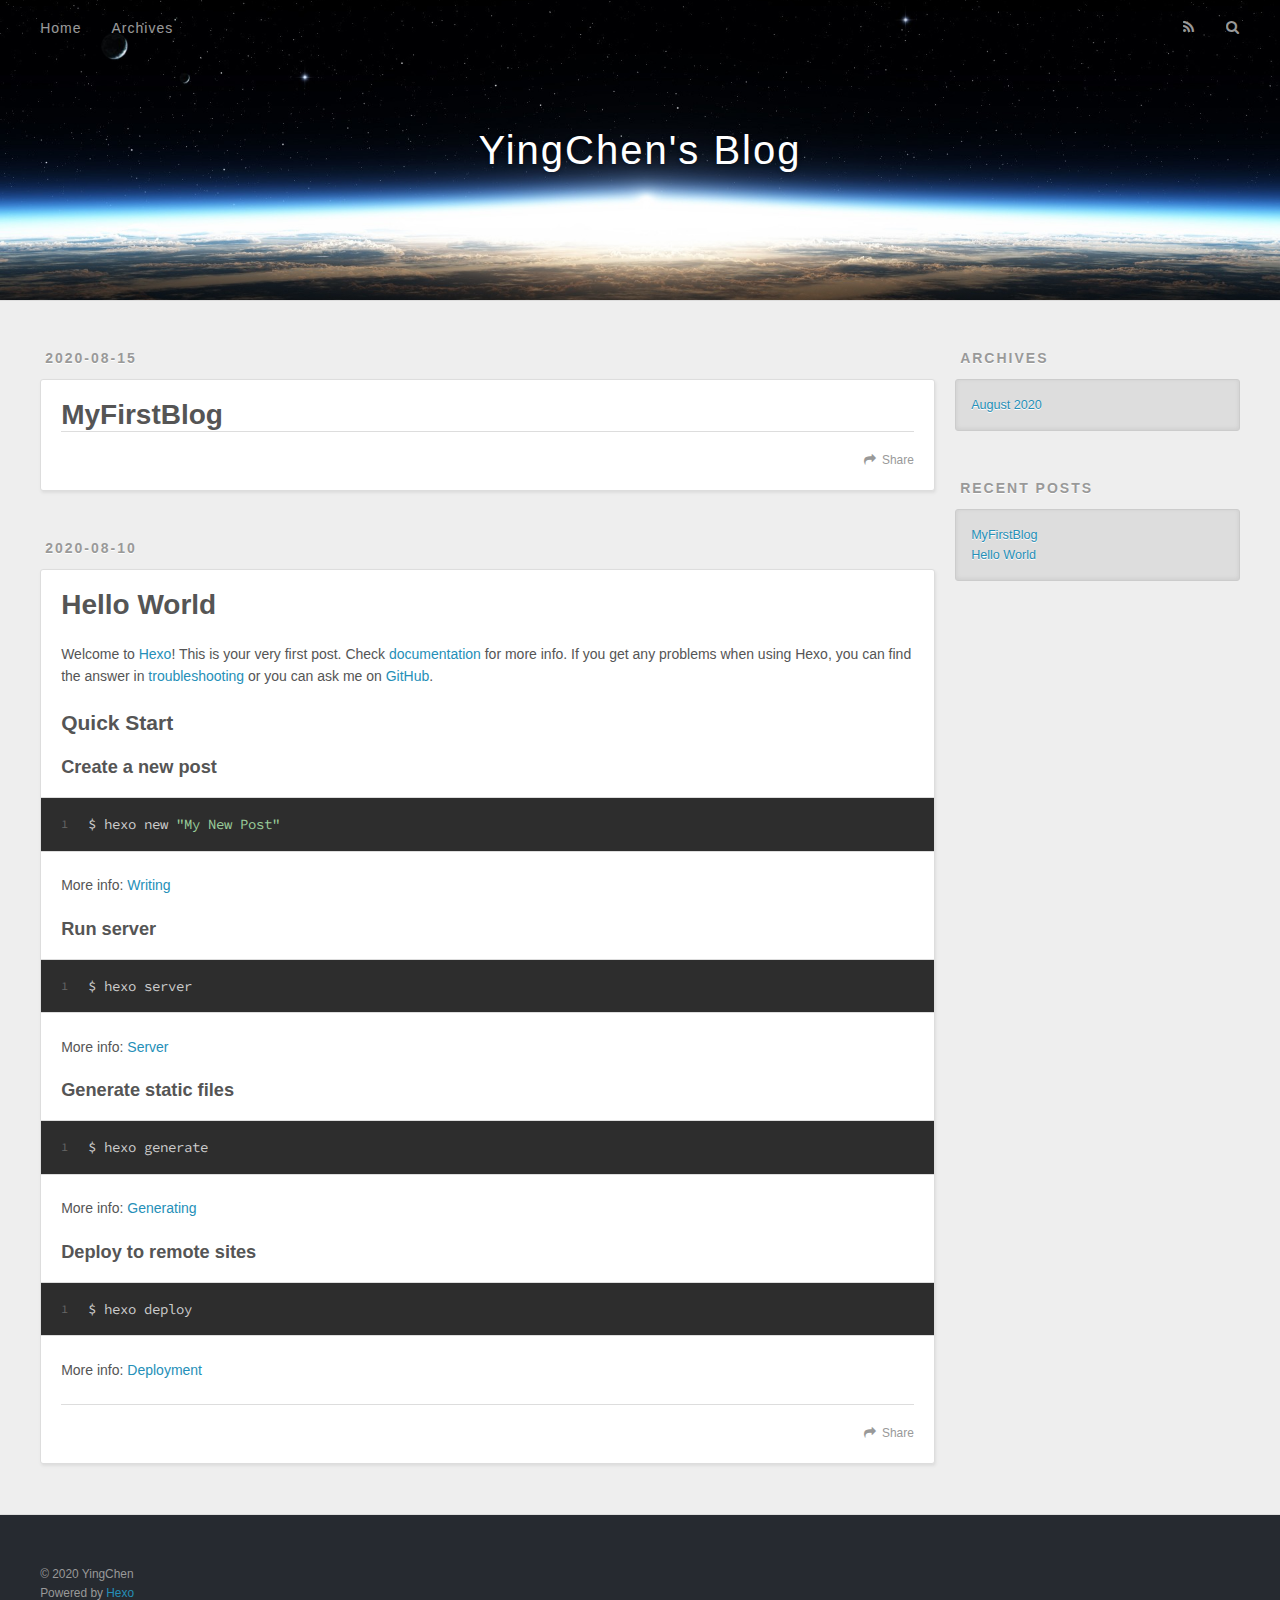
==== index.html @ f66f5348 "Site updated: 2020-08-15 14:13:22" ====
<!DOCTYPE html>
<html>
<head>
  <meta charset="utf-8">
  

  
  <title>YingChen&#39;s Blog</title>
  <meta name="viewport" content="width=device-width, initial-scale=1, maximum-scale=1">
  <meta name="description" content="record some technical point and self thinging">
<meta property="og:type" content="website">
<meta property="og:title" content="YingChen&#39;s Blog">
<meta property="og:url" content="http://yoursite.com/index.html">
<meta property="og:site_name" content="YingChen&#39;s Blog">
<meta property="og:description" content="record some technical point and self thinging">
<meta property="og:locale" content="en_US">
<meta property="article:author" content="YingChen">
<meta name="twitter:card" content="summary">
  
    <link rel="alternate" href="/atom.xml" title="YingChen&#39;s Blog" type="application/atom+xml">
  
  
    <link rel="icon" href="/favicon.png">
  
  
    <link href="//fonts.googleapis.com/css?family=Source+Code+Pro" rel="stylesheet" type="text/css">
  
  
<link rel="stylesheet" href="/css/style.css">

<meta name="generator" content="Hexo 5.0.1"></head>

<body>
  <div id="container">
    <div id="wrap">
      <header id="header">
  <div id="banner"></div>
  <div id="header-outer" class="outer">
    <div id="header-title" class="inner">
      <h1 id="logo-wrap">
        <a href="/" id="logo">YingChen&#39;s Blog</a>
      </h1>
      
    </div>
    <div id="header-inner" class="inner">
      <nav id="main-nav">
        <a id="main-nav-toggle" class="nav-icon"></a>
        
          <a class="main-nav-link" href="/">Home</a>
        
          <a class="main-nav-link" href="/archives">Archives</a>
        
      </nav>
      <nav id="sub-nav">
        
          <a id="nav-rss-link" class="nav-icon" href="/atom.xml" title="RSS Feed"></a>
        
        <a id="nav-search-btn" class="nav-icon" title="Search"></a>
      </nav>
      <div id="search-form-wrap">
        <form action="//google.com/search" method="get" accept-charset="UTF-8" class="search-form"><input type="search" name="q" class="search-form-input" placeholder="Search"><button type="submit" class="search-form-submit">&#xF002;</button><input type="hidden" name="sitesearch" value="http://yoursite.com"></form>
      </div>
    </div>
  </div>
</header>
      <div class="outer">
        <section id="main">
  
    <article id="post-MyFirstBlog" class="article article-type-post" itemscope itemprop="blogPost">
  <div class="article-meta">
    <a href="/2020/08/15/MyFirstBlog/" class="article-date">
  <time datetime="2020-08-15T06:07:26.000Z" itemprop="datePublished">2020-08-15</time>
</a>
    
  </div>
  <div class="article-inner">
    
    
      <header class="article-header">
        
  
    <h1 itemprop="name">
      <a class="article-title" href="/2020/08/15/MyFirstBlog/">MyFirstBlog</a>
    </h1>
  

      </header>
    
    <div class="article-entry" itemprop="articleBody">
      
        
      
    </div>
    <footer class="article-footer">
      <a data-url="http://yoursite.com/2020/08/15/MyFirstBlog/" data-id="ckdv9ic480000lwjx9nj773sc" class="article-share-link">Share</a>
      
      
    </footer>
  </div>
  
</article>


  
    <article id="post-hello-world" class="article article-type-post" itemscope itemprop="blogPost">
  <div class="article-meta">
    <a href="/2020/08/10/hello-world/" class="article-date">
  <time datetime="2020-08-10T06:12:14.965Z" itemprop="datePublished">2020-08-10</time>
</a>
    
  </div>
  <div class="article-inner">
    
    
      <header class="article-header">
        
  
    <h1 itemprop="name">
      <a class="article-title" href="/2020/08/10/hello-world/">Hello World</a>
    </h1>
  

      </header>
    
    <div class="article-entry" itemprop="articleBody">
      
        <p>Welcome to <a target="_blank" rel="noopener" href="https://hexo.io/">Hexo</a>! This is your very first post. Check <a target="_blank" rel="noopener" href="https://hexo.io/docs/">documentation</a> for more info. If you get any problems when using Hexo, you can find the answer in <a target="_blank" rel="noopener" href="https://hexo.io/docs/troubleshooting.html">troubleshooting</a> or you can ask me on <a target="_blank" rel="noopener" href="https://github.com/hexojs/hexo/issues">GitHub</a>.</p>
<h2 id="Quick-Start"><a href="#Quick-Start" class="headerlink" title="Quick Start"></a>Quick Start</h2><h3 id="Create-a-new-post"><a href="#Create-a-new-post" class="headerlink" title="Create a new post"></a>Create a new post</h3><figure class="highlight bash"><table><tr><td class="gutter"><pre><span class="line">1</span><br></pre></td><td class="code"><pre><span class="line">$ hexo new <span class="string">&quot;My New Post&quot;</span></span><br></pre></td></tr></table></figure>

<p>More info: <a target="_blank" rel="noopener" href="https://hexo.io/docs/writing.html">Writing</a></p>
<h3 id="Run-server"><a href="#Run-server" class="headerlink" title="Run server"></a>Run server</h3><figure class="highlight bash"><table><tr><td class="gutter"><pre><span class="line">1</span><br></pre></td><td class="code"><pre><span class="line">$ hexo server</span><br></pre></td></tr></table></figure>

<p>More info: <a target="_blank" rel="noopener" href="https://hexo.io/docs/server.html">Server</a></p>
<h3 id="Generate-static-files"><a href="#Generate-static-files" class="headerlink" title="Generate static files"></a>Generate static files</h3><figure class="highlight bash"><table><tr><td class="gutter"><pre><span class="line">1</span><br></pre></td><td class="code"><pre><span class="line">$ hexo generate</span><br></pre></td></tr></table></figure>

<p>More info: <a target="_blank" rel="noopener" href="https://hexo.io/docs/generating.html">Generating</a></p>
<h3 id="Deploy-to-remote-sites"><a href="#Deploy-to-remote-sites" class="headerlink" title="Deploy to remote sites"></a>Deploy to remote sites</h3><figure class="highlight bash"><table><tr><td class="gutter"><pre><span class="line">1</span><br></pre></td><td class="code"><pre><span class="line">$ hexo deploy</span><br></pre></td></tr></table></figure>

<p>More info: <a target="_blank" rel="noopener" href="https://hexo.io/docs/one-command-deployment.html">Deployment</a></p>

      
    </div>
    <footer class="article-footer">
      <a data-url="http://yoursite.com/2020/08/10/hello-world/" data-id="ckdv9ic4e0001lwjxagh5cmn2" class="article-share-link">Share</a>
      
      
    </footer>
  </div>
  
</article>


  


</section>
        
          <aside id="sidebar">
  
    

  
    

  
    
  
    
  <div class="widget-wrap">
    <h3 class="widget-title">Archives</h3>
    <div class="widget">
      <ul class="archive-list"><li class="archive-list-item"><a class="archive-list-link" href="/archives/2020/08/">August 2020</a></li></ul>
    </div>
  </div>


  
    
  <div class="widget-wrap">
    <h3 class="widget-title">Recent Posts</h3>
    <div class="widget">
      <ul>
        
          <li>
            <a href="/2020/08/15/MyFirstBlog/">MyFirstBlog</a>
          </li>
        
          <li>
            <a href="/2020/08/10/hello-world/">Hello World</a>
          </li>
        
      </ul>
    </div>
  </div>

  
</aside>
        
      </div>
      <footer id="footer">
  
  <div class="outer">
    <div id="footer-info" class="inner">
      &copy; 2020 YingChen<br>
      Powered by <a href="http://hexo.io/" target="_blank">Hexo</a>
    </div>
  </div>
</footer>
    </div>
    <nav id="mobile-nav">
  
    <a href="/" class="mobile-nav-link">Home</a>
  
    <a href="/archives" class="mobile-nav-link">Archives</a>
  
</nav>
    

<script src="//ajax.googleapis.com/ajax/libs/jquery/2.0.3/jquery.min.js"></script>


  
<link rel="stylesheet" href="/fancybox/jquery.fancybox.css">

  
<script src="/fancybox/jquery.fancybox.pack.js"></script>




<script src="/js/script.js"></script>




  </div>
</body>
</html>
---- css/style.css ----
body {
  width: 100%;
}
body:before,
body:after {
  content: "";
  display: table;
}
body:after {
  clear: both;
}
html,
body,
div,
span,
applet,
object,
iframe,
h1,
h2,
h3,
h4,
h5,
h6,
p,
blockquote,
pre,
a,
abbr,
acronym,
address,
big,
cite,
code,
del,
dfn,
em,
img,
ins,
kbd,
q,
s,
samp,
small,
strike,
strong,
sub,
sup,
tt,
var,
dl,
dt,
dd,
ol,
ul,
li,
fieldset,
form,
label,
legend,
table,
caption,
tbody,
tfoot,
thead,
tr,
th,
td {
  margin: 0;
  padding: 0;
  border: 0;
  outline: 0;
  font-weight: inherit;
  font-style: inherit;
  font-family: inherit;
  font-size: 100%;
  vertical-align: baseline;
}
body {
  line-height: 1;
  color: #000;
  background: #fff;
}
ol,
ul {
  list-style: none;
}
table {
  border-collapse: separate;
  border-spacing: 0;
  vertical-align: middle;
}
caption,
th,
td {
  text-align: left;
  font-weight: normal;
  vertical-align: middle;
}
a img {
  border: none;
}
input,
button {
  margin: 0;
  padding: 0;
}
input::-moz-focus-inner,
button::-moz-focus-inner {
  border: 0;
  padding: 0;
}
@font-face {
  font-family: FontAwesome;
  font-style: normal;
  font-weight: normal;
  src: url("fonts/fontawesome-webfont.eot?v=#4.0.3");
  src: url("fonts/fontawesome-webfont.eot?#iefix&v=#4.0.3") format("embedded-opentype"), url("fonts/fontawesome-webfont.woff?v=#4.0.3") format("woff"), url("fonts/fontawesome-webfont.ttf?v=#4.0.3") format("truetype"), url("fonts/fontawesome-webfont.svg#fontawesomeregular?v=#4.0.3") format("svg");
}
html,
body,
#container {
  height: 100%;
}
body {
  background: #eee;
  font: 14px -apple-system, BlinkMacSystemFont, "Segoe UI", "Roboto", "Oxygen", "Ubuntu", "Cantarell", "Fira Sans", "Droid Sans", "Helvetica Neue", sans-serif;
  -webkit-text-size-adjust: 100%;
}
.outer {
  max-width: 1220px;
  margin: 0 auto;
  padding: 0 20px;
}
.outer:before,
.outer:after {
  content: "";
  display: table;
}
.outer:after {
  clear: both;
}
.inner {
  display: inline;
  float: left;
  width: 98.33333333333333%;
  margin: 0 0.833333333333333%;
}
.left,
.alignleft {
  float: left;
}
.right,
.alignright {
  float: right;
}
.clear {
  clear: both;
}
#container {
  position: relative;
}
.mobile-nav-on {
  overflow: hidden;
}
#wrap {
  height: 100%;
  width: 100%;
  position: absolute;
  top: 0;
  left: 0;
  -webkit-transition: 0.2s ease-out;
  -moz-transition: 0.2s ease-out;
  -ms-transition: 0.2s ease-out;
  transition: 0.2s ease-out;
  z-index: 1;
  background: #eee;
}
.mobile-nav-on #wrap {
  left: 280px;
}
@media screen and (min-width: 768px) {
  #main {
    display: inline;
    float: left;
    width: 73.33333333333333%;
    margin: 0 0.833333333333333%;
  }
}
.article-date,
.article-category-link,
.archive-year,
.widget-title {
  text-decoration: none;
  text-transform: uppercase;
  letter-spacing: 2px;
  color: #999;
  margin-bottom: 1em;
  margin-left: 5px;
  line-height: 1em;
  text-shadow: 0 1px #fff;
  font-weight: bold;
}
.article-inner,
.archive-article-inner {
  background: #fff;
  -webkit-box-shadow: 1px 2px 3px #ddd;
  box-shadow: 1px 2px 3px #ddd;
  border: 1px solid #ddd;
  border-radius: 3px;
}
.article-entry h1,
.widget h1 {
  font-size: 2em;
}
.article-entry h2,
.widget h2 {
  font-size: 1.5em;
}
.article-entry h3,
.widget h3 {
  font-size: 1.3em;
}
.article-entry h4,
.widget h4 {
  font-size: 1.2em;
}
.article-entry h5,
.widget h5 {
  font-size: 1em;
}
.article-entry h6,
.widget h6 {
  font-size: 1em;
  color: #999;
}
.article-entry hr,
.widget hr {
  border: 1px dashed #ddd;
}
.article-entry strong,
.widget strong {
  font-weight: bold;
}
.article-entry em,
.widget em,
.article-entry cite,
.widget cite {
  font-style: italic;
}
.article-entry sup,
.widget sup,
.article-entry sub,
.widget sub {
  font-size: 0.75em;
  line-height: 0;
  position: relative;
  vertical-align: baseline;
}
.article-entry sup,
.widget sup {
  top: -0.5em;
}
.article-entry sub,
.widget sub {
  bottom: -0.2em;
}
.article-entry small,
.widget small {
  font-size: 0.85em;
}
.article-entry acronym,
.widget acronym,
.article-entry abbr,
.widget abbr {
  border-bottom: 1px dotted;
}
.article-entry ul,
.widget ul,
.article-entry ol,
.widget ol,
.article-entry dl,
.widget dl {
  margin: 0 20px;
  line-height: 1.6em;
}
.article-entry ul ul,
.widget ul ul,
.article-entry ol ul,
.widget ol ul,
.article-entry ul ol,
.widget ul ol,
.article-entry ol ol,
.widget ol ol {
  margin-top: 0;
  margin-bottom: 0;
}
.article-entry ul,
.widget ul {
  list-style: disc;
}
.article-entry ol,
.widget ol {
  list-style: decimal;
}
.article-entry dt,
.widget dt {
  font-weight: bold;
}
#header {
  height: 300px;
  position: relative;
  border-bottom: 1px solid #ddd;
}
#header:before,
#header:after {
  content: "";
  position: absolute;
  left: 0;
  right: 0;
  height: 40px;
}
#header:before {
  top: 0;
  background: -webkit-linear-gradient(rgba(0,0,0,0.2), transparent);
  background: -moz-linear-gradient(rgba(0,0,0,0.2), transparent);
  background: -ms-linear-gradient(rgba(0,0,0,0.2), transparent);
  background: linear-gradient(rgba(0,0,0,0.2), transparent);
}
#header:after {
  bottom: 0;
  background: -webkit-linear-gradient(transparent, rgba(0,0,0,0.2));
  background: -moz-linear-gradient(transparent, rgba(0,0,0,0.2));
  background: -ms-linear-gradient(transparent, rgba(0,0,0,0.2));
  background: linear-gradient(transparent, rgba(0,0,0,0.2));
}
#header-outer {
  height: 100%;
  position: relative;
}
#header-inner {
  position: relative;
  overflow: hidden;
}
#banner {
  position: absolute;
  top: 0;
  left: 0;
  width: 100%;
  height: 100%;
  background: url("images/banner.jpg") center #000;
  -webkit-background-size: cover;
  -moz-background-size: cover;
  background-size: cover;
  z-index: -1;
}
#header-title {
  text-align: center;
  height: 40px;
  position: absolute;
  top: 50%;
  left: 0;
  margin-top: -20px;
}
#logo,
#subtitle {
  text-decoration: none;
  color: #fff;
  font-weight: 300;
  text-shadow: 0 1px 4px rgba(0,0,0,0.3);
}
#logo {
  font-size: 40px;
  line-height: 40px;
  letter-spacing: 2px;
}
#subtitle {
  font-size: 16px;
  line-height: 16px;
  letter-spacing: 1px;
}
#subtitle-wrap {
  margin-top: 16px;
}
#main-nav {
  float: left;
  margin-left: -15px;
}
.nav-icon,
.main-nav-link {
  float: left;
  color: #fff;
  opacity: 0.6;
  text-decoration: none;
  text-shadow: 0 1px rgba(0,0,0,0.2);
  -webkit-transition: opacity 0.2s;
  -moz-transition: opacity 0.2s;
  -ms-transition: opacity 0.2s;
  transition: opacity 0.2s;
  display: block;
  padding: 20px 15px;
}
.nav-icon:hover,
.main-nav-link:hover {
  opacity: 1;
}
.nav-icon {
  font-family: FontAwesome;
  text-align: center;
  font-size: 14px;
  width: 14px;
  height: 14px;
  padding: 20px 15px;
  position: relative;
  cursor: pointer;
}
.main-nav-link {
  font-weight: 300;
  letter-spacing: 1px;
}
@media screen and (max-width: 479px) {
  .main-nav-link {
    display: none;
  }
}
#main-nav-toggle {
  display: none;
}
#main-nav-toggle:before {
  content: "\f0c9";
}
@media screen and (max-width: 479px) {
  #main-nav-toggle {
    display: block;
  }
}
#sub-nav {
  float: right;
  margin-right: -15px;
}
#nav-rss-link:before {
  content: "\f09e";
}
#nav-search-btn:before {
  content: "\f002";
}
#search-form-wrap {
  position: absolute;
  top: 15px;
  width: 150px;
  height: 30px;
  right: -150px;
  opacity: 0;
  -webkit-transition: 0.2s ease-out;
  -moz-transition: 0.2s ease-out;
  -ms-transition: 0.2s ease-out;
  transition: 0.2s ease-out;
}
#search-form-wrap.on {
  opacity: 1;
  right: 0;
}
@media screen and (max-width: 479px) {
  #search-form-wrap {
    width: 100%;
    right: -100%;
  }
}
.search-form {
  position: absolute;
  top: 0;
  left: 0;
  right: 0;
  background: #fff;
  padding: 5px 15px;
  border-radius: 15px;
  -webkit-box-shadow: 0 0 10px rgba(0,0,0,0.3);
  box-shadow: 0 0 10px rgba(0,0,0,0.3);
}
.search-form-input {
  border: none;
  background: none;
  color: #555;
  width: 100%;
  font: 13px -apple-system, BlinkMacSystemFont, "Segoe UI", "Roboto", "Oxygen", "Ubuntu", "Cantarell", "Fira Sans", "Droid Sans", "Helvetica Neue", sans-serif;
  outline: none;
}
.search-form-input::-webkit-search-results-decoration,
.search-form-input::-webkit-search-cancel-button {
  -webkit-appearance: none;
}
.search-form-submit {
  position: absolute;
  top: 50%;
  right: 10px;
  margin-top: -7px;
  font: 13px FontAwesome;
  border: none;
  background: none;
  color: #bbb;
  cursor: pointer;
}
.search-form-submit:hover,
.search-form-submit:focus {
  color: #777;
}
.article {
  margin: 50px 0;
}
.article-inner {
  overflow: hidden;
}
.article-meta:before,
.article-meta:after {
  content: "";
  display: table;
}
.article-meta:after {
  clear: both;
}
.article-date {
  float: left;
}
.article-category {
  float: left;
  line-height: 1em;
  color: #ccc;
  text-shadow: 0 1px #fff;
  margin-left: 8px;
}
.article-category:before {
  content: "\2022";
}
.article-category-link {
  margin: 0 12px 1em;
}
.article-header {
  padding: 20px 20px 0;
}
.article-title {
  text-decoration: none;
  font-size: 2em;
  font-weight: bold;
  color: #555;
  line-height: 1.1em;
  -webkit-transition: color 0.2s;
  -moz-transition: color 0.2s;
  -ms-transition: color 0.2s;
  transition: color 0.2s;
}
a.article-title:hover {
  color: #258fb8;
}
.article-entry {
  color: #555;
  padding: 0 20px;
}
.article-entry:before,
.article-entry:after {
  content: "";
  display: table;
}
.article-entry:after {
  clear: both;
}
.article-entry p,
.article-entry table {
  line-height: 1.6em;
  margin: 1.6em 0;
}
.article-entry h1,
.article-entry h2,
.article-entry h3,
.article-entry h4,
.article-entry h5,
.article-entry h6 {
  font-weight: bold;
}
.article-entry h1,
.article-entry h2,
.article-entry h3,
.article-entry h4,
.article-entry h5,
.article-entry h6 {
  line-height: 1.1em;
  margin: 1.1em 0;
}
.article-entry a {
  color: #258fb8;
  text-decoration: none;
}
.article-entry a:hover {
  text-decoration: underline;
}
.article-entry ul,
.article-entry ol,
.article-entry dl {
  margin-top: 1.6em;
  margin-bottom: 1.6em;
}
.article-entry img,
.article-entry video {
  max-width: 100%;
  height: auto;
  display: block;
  margin: auto;
}
.article-entry iframe {
  border: none;
}
.article-entry table {
  width: 100%;
  border-collapse: collapse;
  border-spacing: 0;
}
.article-entry th {
  font-weight: bold;
  border-bottom: 3px solid #ddd;
  padding-bottom: 0.5em;
}
.article-entry td {
  border-bottom: 1px solid #ddd;
  padding: 10px 0;
}
.article-entry blockquote {
  font-family: Georgia, "Times New Roman", serif;
  font-size: 1.4em;
  margin: 1.6em 20px;
  text-align: center;
}
.article-entry blockquote footer {
  font-size: 14px;
  margin: 1.6em 0;
  font-family: -apple-system, BlinkMacSystemFont, "Segoe UI", "Roboto", "Oxygen", "Ubuntu", "Cantarell", "Fira Sans", "Droid Sans", "Helvetica Neue", sans-serif;
}
.article-entry blockquote footer cite:before {
  content: "—";
  padding: 0 0.5em;
}
.article-entry .pullquote {
  text-align: left;
  width: 45%;
  margin: 0;
}
.article-entry .pullquote.left {
  margin-left: 0.5em;
  margin-right: 1em;
}
.article-entry .pullquote.right {
  margin-right: 0.5em;
  margin-left: 1em;
}
.article-entry .caption {
  color: #999;
  display: block;
  font-size: 0.9em;
  margin-top: 0.5em;
  position: relative;
  text-align: center;
}
.article-entry .video-container {
  position: relative;
  padding-top: 56.25%;
  height: 0;
  overflow: hidden;
}
.article-entry .video-container iframe,
.article-entry .video-container object,
.article-entry .video-container embed {
  position: absolute;
  top: 0;
  left: 0;
  width: 100%;
  height: 100%;
  margin-top: 0;
}
.article-more-link a {
  display: inline-block;
  line-height: 1em;
  padding: 6px 15px;
  border-radius: 15px;
  background: #eee;
  color: #999;
  text-shadow: 0 1px #fff;
  text-decoration: none;
}
.article-more-link a:hover {
  background: #258fb8;
  color: #fff;
  text-decoration: none;
  text-shadow: 0 1px #1e7293;
}
.article-footer {
  font-size: 0.85em;
  line-height: 1.6em;
  border-top: 1px solid #ddd;
  padding-top: 1.6em;
  margin: 0 20px 20px;
}
.article-footer:before,
.article-footer:after {
  content: "";
  display: table;
}
.article-footer:after {
  clear: both;
}
.article-footer a {
  color: #999;
  text-decoration: none;
}
.article-footer a:hover {
  color: #555;
}
.article-tag-list-item {
  float: left;
  margin-right: 10px;
}
.article-tag-list-link:before {
  content: "#";
}
.article-comment-link {
  float: right;
}
.article-comment-link:before {
  content: "\f075";
  font-family: FontAwesome;
  padding-right: 8px;
}
.article-share-link {
  cursor: pointer;
  float: right;
  margin-left: 20px;
}
.article-share-link:before {
  content: "\f064";
  font-family: FontAwesome;
  padding-right: 6px;
}
#article-nav {
  position: relative;
}
#article-nav:before,
#article-nav:after {
  content: "";
  display: table;
}
#article-nav:after {
  clear: both;
}
@media screen and (min-width: 768px) {
  #article-nav {
    margin: 50px 0;
  }
  #article-nav:before {
    width: 8px;
    height: 8px;
    position: absolute;
    top: 50%;
    left: 50%;
    margin-top: -4px;
    margin-left: -4px;
    content: "";
    border-radius: 50%;
    background: #ddd;
    -webkit-box-shadow: 0 1px 2px #fff;
    box-shadow: 0 1px 2px #fff;
  }
}
.article-nav-link-wrap {
  text-decoration: none;
  text-shadow: 0 1px #fff;
  color: #999;
  -webkit-box-sizing: border-box;
  -moz-box-sizing: border-box;
  box-sizing: border-box;
  margin-top: 50px;
  text-align: center;
  display: block;
}
.article-nav-link-wrap:hover {
  color: #555;
}
@media screen and (min-width: 768px) {
  .article-nav-link-wrap {
    width: 50%;
    margin-top: 0;
  }
}
@media screen and (min-width: 768px) {
  #article-nav-newer {
    float: left;
    text-align: right;
    padding-right: 20px;
  }
}
@media screen and (min-width: 768px) {
  #article-nav-older {
    float: right;
    text-align: left;
    padding-left: 20px;
  }
}
.article-nav-caption {
  text-transform: uppercase;
  letter-spacing: 2px;
  color: #ddd;
  line-height: 1em;
  font-weight: bold;
}
#article-nav-newer .article-nav-caption {
  margin-right: -2px;
}
.article-nav-title {
  font-size: 0.85em;
  line-height: 1.6em;
  margin-top: 0.5em;
}
.article-share-box {
  position: absolute;
  display: none;
  background: #fff;
  -webkit-box-shadow: 1px 2px 10px rgba(0,0,0,0.2);
  box-shadow: 1px 2px 10px rgba(0,0,0,0.2);
  border-radius: 3px;
  margin-left: -145px;
  overflow: hidden;
  z-index: 1;
}
.article-share-box.on {
  display: block;
}
.article-share-input {
  width: 100%;
  background: none;
  -webkit-box-sizing: border-box;
  -moz-box-sizing: border-box;
  box-sizing: border-box;
  font: 14px -apple-system, BlinkMacSystemFont, "Segoe UI", "Roboto", "Oxygen", "Ubuntu", "Cantarell", "Fira Sans", "Droid Sans", "Helvetica Neue", sans-serif;
  padding: 0 15px;
  color: #555;
  outline: none;
  border: 1px solid #ddd;
  border-radius: 3px 3px 0 0;
  height: 36px;
  line-height: 36px;
}
.article-share-links {
  background: #eee;
}
.article-share-links:before,
.article-share-links:after {
  content: "";
  display: table;
}
.article-share-links:after {
  clear: both;
}
.article-share-twitter,
.article-share-facebook,
.article-share-pinterest,
.article-share-google {
  width: 50px;
  height: 36px;
  display: block;
  float: left;
  position: relative;
  color: #999;
  text-shadow: 0 1px #fff;
}
.article-share-twitter:before,
.article-share-facebook:before,
.article-share-pinterest:before,
.article-share-google:before {
  font-size: 20px;
  font-family: FontAwesome;
  width: 20px;
  height: 20px;
  position: absolute;
  top: 50%;
  left: 50%;
  margin-top: -10px;
  margin-left: -10px;
  text-align: center;
}
.article-share-twitter:hover,
.article-share-facebook:hover,
.article-share-pinterest:hover,
.article-share-google:hover {
  color: #fff;
}
.article-share-twitter:before {
  content: "\f099";
}
.article-share-twitter:hover {
  background: #00aced;
  text-shadow: 0 1px #008abe;
}
.article-share-facebook:before {
  content: "\f09a";
}
.article-share-facebook:hover {
  background: #3b5998;
  text-shadow: 0 1px #2f477a;
}
.article-share-pinterest:before {
  content: "\f0d2";
}
.article-share-pinterest:hover {
  background: #cb2027;
  text-shadow: 0 1px #a21a1f;
}
.article-share-google:before {
  content: "\f0d5";
}
.article-share-google:hover {
  background: #dd4b39;
  text-shadow: 0 1px #be3221;
}
.article-gallery {
  background: #000;
  position: relative;
}
.article-gallery-photos {
  position: relative;
  overflow: hidden;
}
.article-gallery-img {
  display: none;
  max-width: 100%;
}
.article-gallery-img:first-child {
  display: block;
}
.article-gallery-img.loaded {
  position: absolute;
  display: block;
}
.article-gallery-img img {
  display: block;
  max-width: 100%;
  margin: 0 auto;
}
#comments {
  background: #fff;
  -webkit-box-shadow: 1px 2px 3px #ddd;
  box-shadow: 1px 2px 3px #ddd;
  padding: 20px;
  border: 1px solid #ddd;
  border-radius: 3px;
  margin: 50px 0;
}
#comments a {
  color: #258fb8;
}
.archives-wrap {
  margin: 50px 0;
}
.archives:before,
.archives:after {
  content: "";
  display: table;
}
.archives:after {
  clear: both;
}
.archive-year-wrap {
  margin-bottom: 1em;
}
.archives {
  -webkit-column-gap: 10px;
  -moz-column-gap: 10px;
  column-gap: 10px;
}
@media screen and (min-width: 480px) and (max-width: 767px) {
  .archives {
    -webkit-column-count: 2;
    -moz-column-count: 2;
    column-count: 2;
  }
}
@media screen and (min-width: 768px) {
  .archives {
    -webkit-column-count: 3;
    -moz-column-count: 3;
    column-count: 3;
  }
}
.archive-article {
  -webkit-column-break-inside: avoid;
  page-break-inside: avoid;
  overflow: hidden;
  break-inside: avoid-column;
}
.archive-article-inner {
  padding: 10px;
  margin-bottom: 15px;
}
.archive-article-title {
  text-decoration: none;
  font-weight: bold;
  color: #555;
  -webkit-transition: color 0.2s;
  -moz-transition: color 0.2s;
  -ms-transition: color 0.2s;
  transition: color 0.2s;
  line-height: 1.6em;
}
.archive-article-title:hover {
  color: #258fb8;
}
.archive-article-footer {
  margin-top: 1em;
}
.archive-article-date {
  color: #999;
  text-decoration: none;
  font-size: 0.85em;
  line-height: 1em;
  margin-bottom: 0.5em;
  display: block;
}
#page-nav {
  margin: 50px auto;
  background: #fff;
  -webkit-box-shadow: 1px 2px 3px #ddd;
  box-shadow: 1px 2px 3px #ddd;
  border: 1px solid #ddd;
  border-radius: 3px;
  text-align: center;
  color: #999;
  overflow: hidden;
}
#page-nav:before,
#page-nav:after {
  content: "";
  display: table;
}
#page-nav:after {
  clear: both;
}
#page-nav a,
#page-nav span {
  padding: 10px 20px;
  line-height: 1;
  height: 2ex;
}
#page-nav a {
  color: #999;
  text-decoration: none;
}
#page-nav a:hover {
  background: #999;
  color: #fff;
}
#page-nav .prev {
  float: left;
}
#page-nav .next {
  float: right;
}
#page-nav .page-number {
  display: inline-block;
}
@media screen and (max-width: 479px) {
  #page-nav .page-number {
    display: none;
  }
}
#page-nav .current {
  color: #555;
  font-weight: bold;
}
#page-nav .space {
  color: #ddd;
}
#footer {
  background: #262a30;
  padding: 50px 0;
  border-top: 1px solid #ddd;
  color: #999;
}
#footer a {
  color: #258fb8;
  text-decoration: none;
}
#footer a:hover {
  text-decoration: underline;
}
#footer-info {
  line-height: 1.6em;
  font-size: 0.85em;
}
.article-entry pre,
.article-entry .highlight {
  background: #2d2d2d;
  margin: 0 -20px;
  padding: 15px 20px;
  border-style: solid;
  border-color: #ddd;
  border-width: 1px 0;
  overflow: auto;
  color: #ccc;
  line-height: 22.400000000000002px;
}
.article-entry .highlight .gutter pre,
.article-entry .gist .gist-file .gist-data .line-numbers {
  color: #666;
  font-size: 0.85em;
}
.article-entry pre,
.article-entry code {
  font-family: "Source Code Pro", Consolas, Monaco, Menlo, Consolas, monospace;
}
.article-entry code {
  background: #eee;
  text-shadow: 0 1px #fff;
  padding: 0 0.3em;
}
.article-entry pre code {
  background: none;
  text-shadow: none;
  padding: 0;
}
.article-entry .highlight pre {
  border: none;
  margin: 0;
  padding: 0;
}
.article-entry .highlight table {
  margin: 0;
  width: auto;
}
.article-entry .highlight td {
  border: none;
  padding: 0;
}
.article-entry .highlight figcaption {
  font-size: 0.85em;
  color: #999;
  line-height: 1em;
  margin-bottom: 1em;
}
.article-entry .highlight figcaption:before,
.article-entry .highlight figcaption:after {
  content: "";
  display: table;
}
.article-entry .highlight figcaption:after {
  clear: both;
}
.article-entry .highlight figcaption a {
  float: right;
}
.article-entry .highlight .gutter pre {
  text-align: right;
  padding-right: 20px;
}
.article-entry .highlight .line {
  height: 22.400000000000002px;
}
.article-entry .highlight .line.marked {
  background: #515151;
}
.article-entry .gist {
  margin: 0 -20px;
  border-style: solid;
  border-color: #ddd;
  border-width: 1px 0;
  background: #2d2d2d;
  padding: 15px 20px 15px 0;
}
.article-entry .gist .gist-file {
  border: none;
  font-family: "Source Code Pro", Consolas, Monaco, Menlo, Consolas, monospace;
  margin: 0;
}
.article-entry .gist .gist-file .gist-data {
  background: none;
  border: none;
}
.article-entry .gist .gist-file .gist-data .line-numbers {
  background: none;
  border: none;
  padding: 0 20px 0 0;
}
.article-entry .gist .gist-file .gist-data .line-data {
  padding: 0 !important;
}
.article-entry .gist .gist-file .highlight {
  margin: 0;
  padding: 0;
  border: none;
}
.article-entry .gist .gist-file .gist-meta {
  background: #2d2d2d;
  color: #999;
  font: 0.85em -apple-system, BlinkMacSystemFont, "Segoe UI", "Roboto", "Oxygen", "Ubuntu", "Cantarell", "Fira Sans", "Droid Sans", "Helvetica Neue", sans-serif;
  text-shadow: 0 0;
  padding: 0;
  margin-top: 1em;
  margin-left: 20px;
}
.article-entry .gist .gist-file .gist-meta a {
  color: #258fb8;
  font-weight: normal;
}
.article-entry .gist .gist-file .gist-meta a:hover {
  text-decoration: underline;
}
pre .comment,
pre .title {
  color: #999;
}
pre .variable,
pre .attribute,
pre .tag,
pre .regexp,
pre .ruby .constant,
pre .xml .tag .title,
pre .xml .pi,
pre .xml .doctype,
pre .html .doctype,
pre .css .id,
pre .css .class,
pre .css .pseudo {
  color: #f2777a;
}
pre .number,
pre .preprocessor,
pre .built_in,
pre .literal,
pre .params,
pre .constant {
  color: #f99157;
}
pre .class,
pre .ruby .class .title,
pre .css .rules .attribute {
  color: #9c9;
}
pre .string,
pre .value,
pre .inheritance,
pre .header,
pre .ruby .symbol,
pre .xml .cdata {
  color: #9c9;
}
pre .css .hexcolor {
  color: #6cc;
}
pre .function,
pre .python .decorator,
pre .python .title,
pre .ruby .function .title,
pre .ruby .title .keyword,
pre .perl .sub,
pre .javascript .title,
pre .coffeescript .title {
  color: #69c;
}
pre .keyword,
pre .javascript .function {
  color: #c9c;
}
@media screen and (max-width: 479px) {
  #mobile-nav {
    position: absolute;
    top: 0;
    left: 0;
    width: 280px;
    height: 100%;
    background: #191919;
    border-right: 1px solid #fff;
  }
}
@media screen and (max-width: 479px) {
  .mobile-nav-link {
    display: block;
    color: #999;
    text-decoration: none;
    padding: 15px 20px;
    font-weight: bold;
  }
  .mobile-nav-link:hover {
    color: #fff;
  }
}
@media screen and (min-width: 768px) {
  #sidebar {
    display: inline;
    float: left;
    width: 23.333333333333332%;
    margin: 0 0.833333333333333%;
  }
}
.widget-wrap {
  margin: 50px 0;
}
.widget {
  color: #777;
  text-shadow: 0 1px #fff;
  background: #ddd;
  -webkit-box-shadow: 0 -1px 4px #ccc inset;
  box-shadow: 0 -1px 4px #ccc inset;
  border: 1px solid #ccc;
  padding: 15px;
  border-radius: 3px;
}
.widget a {
  color: #258fb8;
  text-decoration: none;
}
.widget a:hover {
  text-decoration: underline;
}
.widget ul ul,
.widget ol ul,
.widget dl ul,
.widget ul ol,
.widget ol ol,
.widget dl ol,
.widget ul dl,
.widget ol dl,
.widget dl dl {
  margin-left: 15px;
  list-style: disc;
}
.widget {
  line-height: 1.6em;
  word-wrap: break-word;
  font-size: 0.9em;
}
.widget ul,
.widget ol {
  list-style: none;
  margin: 0;
}
.widget ul ul,
.widget ol ul,
.widget ul ol,
.widget ol ol {
  margin: 0 20px;
}
.widget ul ul,
.widget ol ul {
  list-style: disc;
}
.widget ul ol,
.widget ol ol {
  list-style: decimal;
}
.category-list-count,
.tag-list-count,
.archive-list-count {
  padding-left: 5px;
  color: #999;
  font-size: 0.85em;
}
.category-list-count:before,
.tag-list-count:before,
.archive-list-count:before {
  content: "(";
}
.category-list-count:after,
.tag-list-count:after,
.archive-list-count:after {
  content: ")";
}
.tagcloud a {
  margin-right: 5px;
  display: inline-block;
}
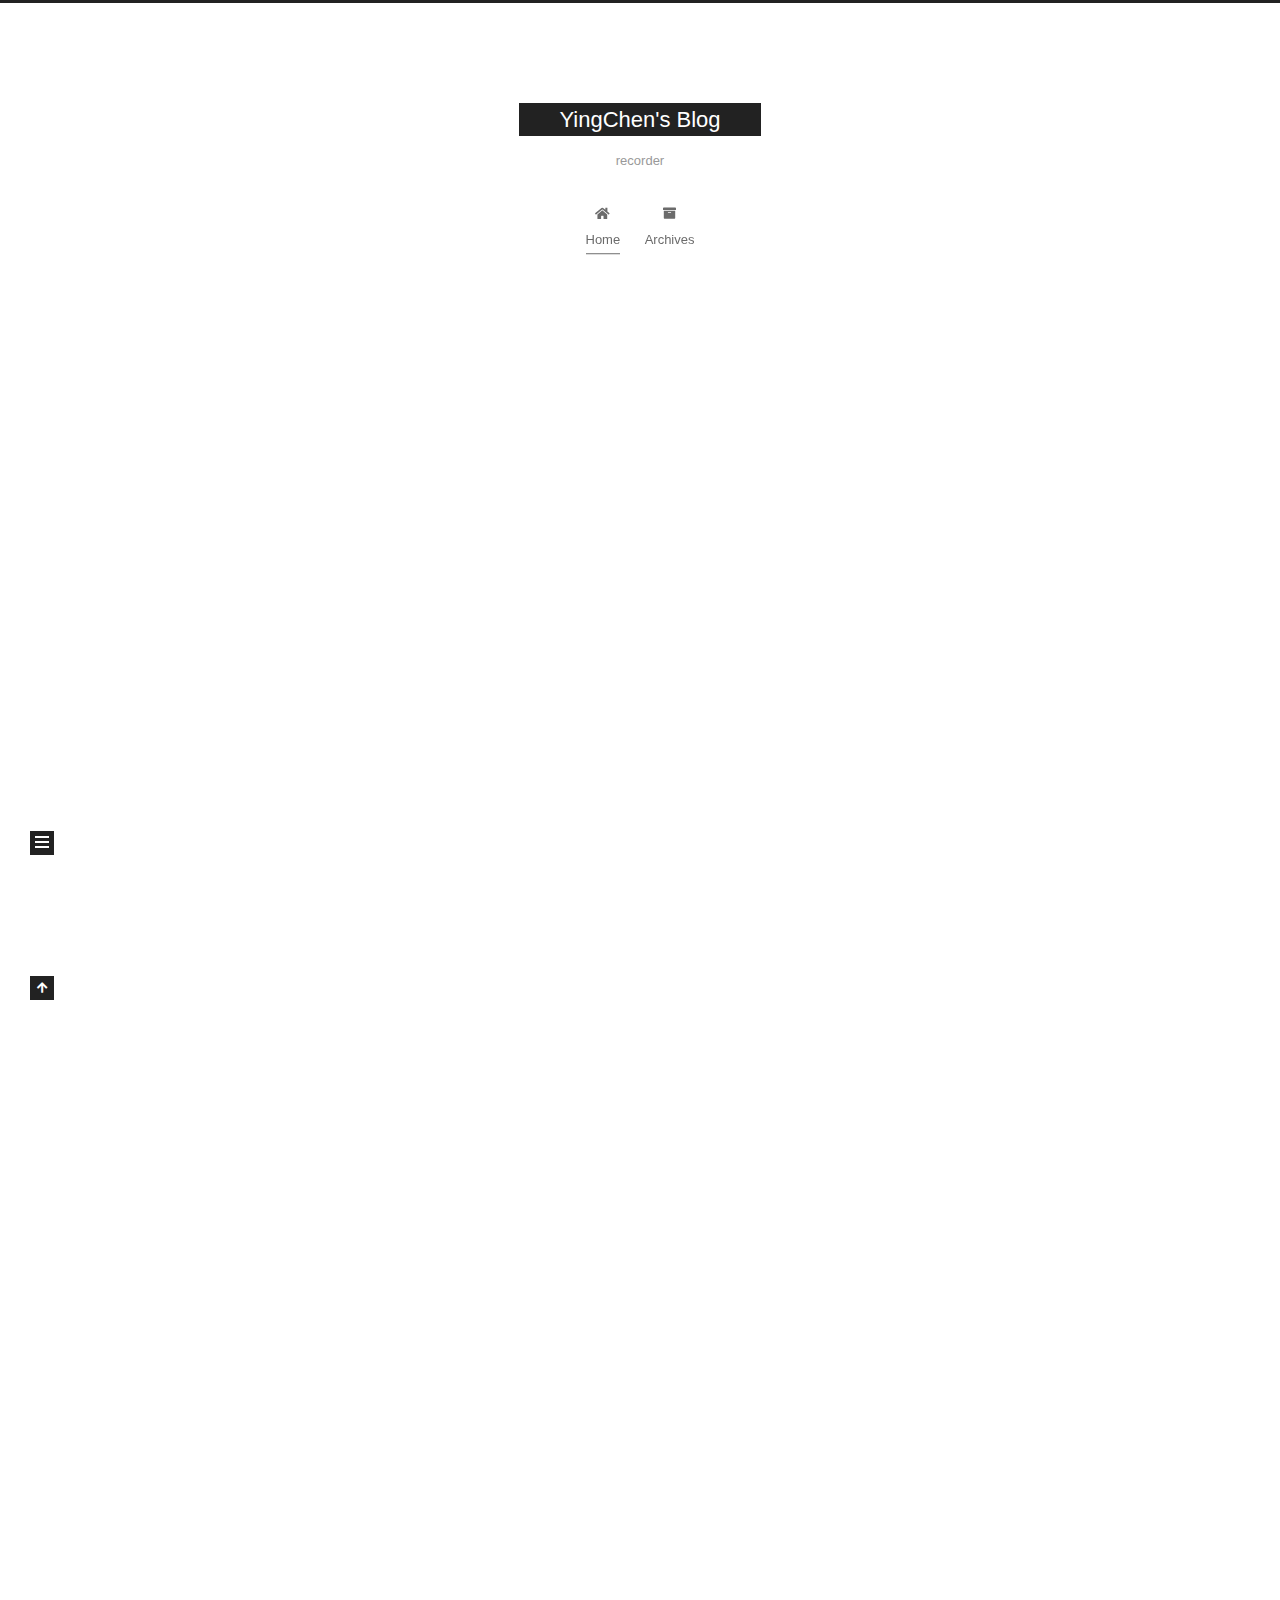
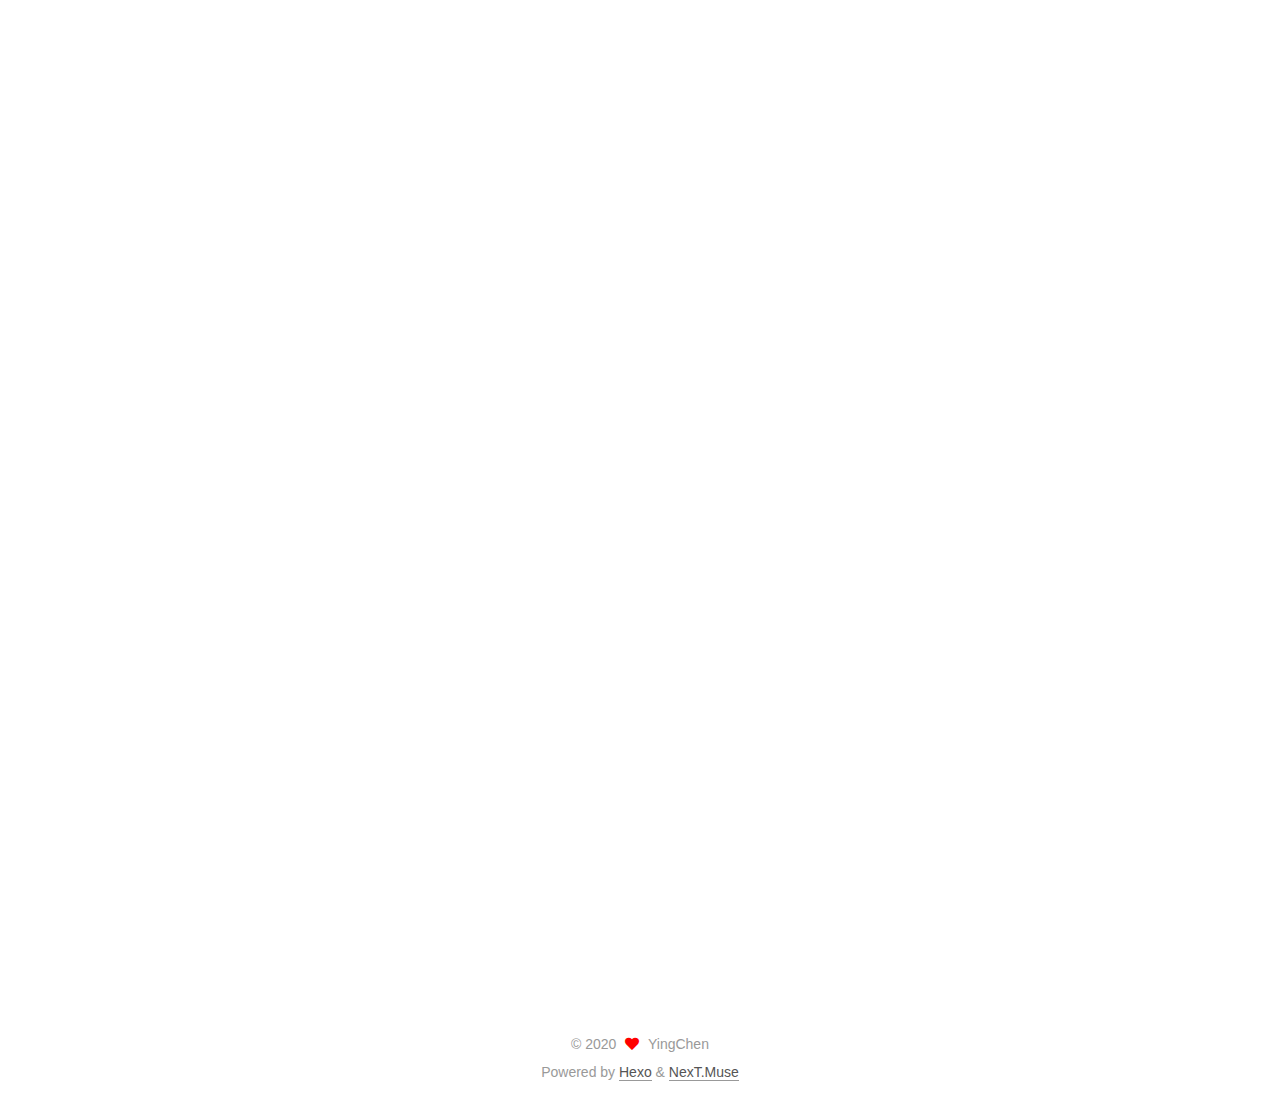
==== commit f8639253: "Site updated: 2020-08-15 17:31:07" ====
--- a/index.html
+++ b/index.html
@@ -1,130 +1,249 @@
 <!DOCTYPE html>
-<html>
+<html lang="en">
 <head>
-  <meta charset="utf-8">
-  
-
-  
-  <title>YingChen&#39;s Blog</title>
-  <meta name="viewport" content="width=device-width, initial-scale=1, maximum-scale=1">
-  <meta name="description" content="record some technical point and self thinging">
-<meta property="og:type" content="website">
+  <meta charset="UTF-8">
+<meta name="viewport" content="width=device-width, initial-scale=1, maximum-scale=2">
+<meta name="theme-color" content="#222">
+<meta name="generator" content="Hexo 5.0.1">
+  <link rel="apple-touch-icon" sizes="180x180" href="/images/apple-touch-icon-next.png">
+  <link rel="icon" type="image/png" sizes="32x32" href="/images/favicon-32x32-next.png">
+  <link rel="icon" type="image/png" sizes="16x16" href="/images/favicon-16x16-next.png">
+  <link rel="mask-icon" href="/images/logo.svg" color="#222">
+
+<link rel="stylesheet" href="/css/main.css">
+
+
+<link rel="stylesheet" href="/lib/font-awesome/css/all.min.css">
+
+<script id="hexo-configurations">
+    var NexT = window.NexT || {};
+    var CONFIG = {"hostname":"yoursite.com","root":"/","scheme":"Muse","version":"7.8.0","exturl":false,"sidebar":{"position":"left","display":"post","padding":18,"offset":12,"onmobile":false},"copycode":{"enable":false,"show_result":false,"style":null},"back2top":{"enable":true,"sidebar":false,"scrollpercent":false},"bookmark":{"enable":false,"color":"#222","save":"auto"},"fancybox":false,"mediumzoom":false,"lazyload":false,"pangu":false,"comments":{"style":"tabs","active":null,"storage":true,"lazyload":false,"nav":null},"algolia":{"hits":{"per_page":10},"labels":{"input_placeholder":"Search for Posts","hits_empty":"We didn't find any results for the search: ${query}","hits_stats":"${hits} results found in ${time} ms"}},"localsearch":{"enable":false,"trigger":"auto","top_n_per_article":1,"unescape":false,"preload":false},"motion":{"enable":true,"async":false,"transition":{"post_block":"fadeIn","post_header":"slideDownIn","post_body":"slideDownIn","coll_header":"slideLeftIn","sidebar":"slideUpIn"}}};
+  </script>
+
+  <meta property="og:type" content="website">
 <meta property="og:title" content="YingChen&#39;s Blog">
 <meta property="og:url" content="http://yoursite.com/index.html">
 <meta property="og:site_name" content="YingChen&#39;s Blog">
-<meta property="og:description" content="record some technical point and self thinging">
 <meta property="og:locale" content="en_US">
 <meta property="article:author" content="YingChen">
 <meta name="twitter:card" content="summary">
-  
-    <link rel="alternate" href="/atom.xml" title="YingChen&#39;s Blog" type="application/atom+xml">
-  
-  
-    <link rel="icon" href="/favicon.png">
-  
-  
-    <link href="//fonts.googleapis.com/css?family=Source+Code+Pro" rel="stylesheet" type="text/css">
-  
-  
-<link rel="stylesheet" href="/css/style.css">
-
-<meta name="generator" content="Hexo 5.0.1"></head>
-
-<body>
-  <div id="container">
-    <div id="wrap">
-      <header id="header">
-  <div id="banner"></div>
-  <div id="header-outer" class="outer">
-    <div id="header-title" class="inner">
-      <h1 id="logo-wrap">
-        <a href="/" id="logo">YingChen&#39;s Blog</a>
-      </h1>
-      
+
+<link rel="canonical" href="http://yoursite.com/">
+
+
+<script id="page-configurations">
+  // https://hexo.io/docs/variables.html
+  CONFIG.page = {
+    sidebar: "",
+    isHome : true,
+    isPost : false,
+    lang   : 'en'
+  };
+</script>
+
+  <title>YingChen's Blog</title>
+  
+
+
+
+
+
+
+  <noscript>
+  <style>
+  .use-motion .brand,
+  .use-motion .menu-item,
+  .sidebar-inner,
+  .use-motion .post-block,
+  .use-motion .pagination,
+  .use-motion .comments,
+  .use-motion .post-header,
+  .use-motion .post-body,
+  .use-motion .collection-header { opacity: initial; }
+
+  .use-motion .site-title,
+  .use-motion .site-subtitle {
+    opacity: initial;
+    top: initial;
+  }
+
+  .use-motion .logo-line-before i { left: initial; }
+  .use-motion .logo-line-after i { right: initial; }
+  </style>
+</noscript>
+
+</head>
+
+<body itemscope itemtype="http://schema.org/WebPage">
+  <div class="container use-motion">
+    <div class="headband"></div>
+
+    <header class="header" itemscope itemtype="http://schema.org/WPHeader">
+      <div class="header-inner"><div class="site-brand-container">
+  <div class="site-nav-toggle">
+    <div class="toggle" aria-label="Toggle navigation bar">
+      <span class="toggle-line toggle-line-first"></span>
+      <span class="toggle-line toggle-line-middle"></span>
+      <span class="toggle-line toggle-line-last"></span>
     </div>
-    <div id="header-inner" class="inner">
-      <nav id="main-nav">
-        <a id="main-nav-toggle" class="nav-icon"></a>
-        
-          <a class="main-nav-link" href="/">Home</a>
-        
-          <a class="main-nav-link" href="/archives">Archives</a>
-        
-      </nav>
-      <nav id="sub-nav">
-        
-          <a id="nav-rss-link" class="nav-icon" href="/atom.xml" title="RSS Feed"></a>
-        
-        <a id="nav-search-btn" class="nav-icon" title="Search"></a>
-      </nav>
-      <div id="search-form-wrap">
-        <form action="//google.com/search" method="get" accept-charset="UTF-8" class="search-form"><input type="search" name="q" class="search-form-input" placeholder="Search"><button type="submit" class="search-form-submit">&#xF002;</button><input type="hidden" name="sitesearch" value="http://yoursite.com"></form>
-      </div>
+  </div>
+
+  <div class="site-meta">
+
+    <a href="/" class="brand" rel="start">
+      <span class="logo-line-before"><i></i></span>
+      <h1 class="site-title">YingChen's Blog</h1>
+      <span class="logo-line-after"><i></i></span>
+    </a>
+      <p class="site-subtitle" itemprop="description">recorder</p>
+  </div>
+
+  <div class="site-nav-right">
+    <div class="toggle popup-trigger">
     </div>
   </div>
-</header>
-      <div class="outer">
-        <section id="main">
-  
-    <article id="post-MyFirstBlog" class="article article-type-post" itemscope itemprop="blogPost">
-  <div class="article-meta">
-    <a href="/2020/08/15/MyFirstBlog/" class="article-date">
-  <time datetime="2020-08-15T06:07:26.000Z" itemprop="datePublished">2020-08-15</time>
-</a>
-    
-  </div>
-  <div class="article-inner">
-    
-    
-      <header class="article-header">
-        
-  
-    <h1 itemprop="name">
-      <a class="article-title" href="/2020/08/15/MyFirstBlog/">MyFirstBlog</a>
-    </h1>
-  
-
+</div>
+
+
+
+
+<nav class="site-nav">
+  <ul id="menu" class="main-menu menu">
+        <li class="menu-item menu-item-home">
+
+    <a href="/" rel="section"><i class="fa fa-home fa-fw"></i>Home</a>
+
+  </li>
+        <li class="menu-item menu-item-archives">
+
+    <a href="/archives/" rel="section"><i class="fa fa-archive fa-fw"></i>Archives</a>
+
+  </li>
+  </ul>
+</nav>
+
+
+
+
+</div>
+    </header>
+
+    
+  <div class="back-to-top">
+    <i class="fa fa-arrow-up"></i>
+    <span>0%</span>
+  </div>
+
+
+    <main class="main">
+      <div class="main-inner">
+        <div class="content-wrap">
+          
+
+          <div class="content index posts-expand">
+            
+      
+  
+  
+  <article itemscope itemtype="http://schema.org/Article" class="post-block" lang="en">
+    <link itemprop="mainEntityOfPage" href="http://yoursite.com/2020/08/15/MyFirstBlog/">
+
+    <span hidden itemprop="author" itemscope itemtype="http://schema.org/Person">
+      <meta itemprop="image" content="/images/avatar.gif">
+      <meta itemprop="name" content="YingChen">
+      <meta itemprop="description" content="">
+    </span>
+
+    <span hidden itemprop="publisher" itemscope itemtype="http://schema.org/Organization">
+      <meta itemprop="name" content="YingChen's Blog">
+    </span>
+      <header class="post-header">
+        <h2 class="post-title" itemprop="name headline">
+          
+            <a href="/2020/08/15/MyFirstBlog/" class="post-title-link" itemprop="url">MyFirstBlog</a>
+        </h2>
+
+        <div class="post-meta">
+            <span class="post-meta-item">
+              <span class="post-meta-item-icon">
+                <i class="far fa-calendar"></i>
+              </span>
+              <span class="post-meta-item-text">Posted on</span>
+              
+
+              <time title="Created: 2020-08-15 14:07:26 / Modified: 15:11:52" itemprop="dateCreated datePublished" datetime="2020-08-15T14:07:26+08:00">2020-08-15</time>
+            </span>
+
+          
+
+        </div>
       </header>
-    
-    <div class="article-entry" itemprop="articleBody">
-      
-        
+
+    
+    
+    
+    <div class="post-body" itemprop="articleBody">
+
+      
+          <p>add a picture of design mode<br><img src="/images/designMode.png"></p>
+
       
     </div>
-    <footer class="article-footer">
-      <a data-url="http://yoursite.com/2020/08/15/MyFirstBlog/" data-id="ckdv9ic480000lwjx9nj773sc" class="article-share-link">Share</a>
-      
-      
-    </footer>
-  </div>
-  
-</article>
-
-
-  
-    <article id="post-hello-world" class="article article-type-post" itemscope itemprop="blogPost">
-  <div class="article-meta">
-    <a href="/2020/08/10/hello-world/" class="article-date">
-  <time datetime="2020-08-10T06:12:14.965Z" itemprop="datePublished">2020-08-10</time>
-</a>
-    
-  </div>
-  <div class="article-inner">
-    
-    
-      <header class="article-header">
-        
-  
-    <h1 itemprop="name">
-      <a class="article-title" href="/2020/08/10/hello-world/">Hello World</a>
-    </h1>
-  
-
+
+    
+    
+    
+      <footer class="post-footer">
+        <div class="post-eof"></div>
+      </footer>
+  </article>
+  
+  
+  
+
+      
+  
+  
+  <article itemscope itemtype="http://schema.org/Article" class="post-block" lang="en">
+    <link itemprop="mainEntityOfPage" href="http://yoursite.com/2020/08/10/hello-world/">
+
+    <span hidden itemprop="author" itemscope itemtype="http://schema.org/Person">
+      <meta itemprop="image" content="/images/avatar.gif">
+      <meta itemprop="name" content="YingChen">
+      <meta itemprop="description" content="">
+    </span>
+
+    <span hidden itemprop="publisher" itemscope itemtype="http://schema.org/Organization">
+      <meta itemprop="name" content="YingChen's Blog">
+    </span>
+      <header class="post-header">
+        <h2 class="post-title" itemprop="name headline">
+          
+            <a href="/2020/08/10/hello-world/" class="post-title-link" itemprop="url">Hello World</a>
+        </h2>
+
+        <div class="post-meta">
+            <span class="post-meta-item">
+              <span class="post-meta-item-icon">
+                <i class="far fa-calendar"></i>
+              </span>
+              <span class="post-meta-item-text">Posted on</span>
+
+              <time title="Created: 2020-08-10 14:12:14" itemprop="dateCreated datePublished" datetime="2020-08-10T14:12:14+08:00">2020-08-10</time>
+            </span>
+
+          
+
+        </div>
       </header>
-    
-    <div class="article-entry" itemprop="articleBody">
-      
-        <p>Welcome to <a target="_blank" rel="noopener" href="https://hexo.io/">Hexo</a>! This is your very first post. Check <a target="_blank" rel="noopener" href="https://hexo.io/docs/">documentation</a> for more info. If you get any problems when using Hexo, you can find the answer in <a target="_blank" rel="noopener" href="https://hexo.io/docs/troubleshooting.html">troubleshooting</a> or you can ask me on <a target="_blank" rel="noopener" href="https://github.com/hexojs/hexo/issues">GitHub</a>.</p>
+
+    
+    
+    
+    <div class="post-body" itemprop="articleBody">
+
+      
+          <p>Welcome to <a target="_blank" rel="noopener" href="https://hexo.io/">Hexo</a>! This is your very first post. Check <a target="_blank" rel="noopener" href="https://hexo.io/docs/">documentation</a> for more info. If you get any problems when using Hexo, you can find the answer in <a target="_blank" rel="noopener" href="https://hexo.io/docs/troubleshooting.html">troubleshooting</a> or you can ask me on <a target="_blank" rel="noopener" href="https://github.com/hexojs/hexo/issues">GitHub</a>.</p>
 <h2 id="Quick-Start"><a href="#Quick-Start" class="headerlink" title="Quick Start"></a>Quick Start</h2><h3 id="Create-a-new-post"><a href="#Create-a-new-post" class="headerlink" title="Create a new post"></a>Create a new post</h3><figure class="highlight bash"><table><tr><td class="gutter"><pre><span class="line">1</span><br></pre></td><td class="code"><pre><span class="line">$ hexo new <span class="string">&quot;My New Post&quot;</span></span><br></pre></td></tr></table></figure>
 
 <p>More info: <a target="_blank" rel="noopener" href="https://hexo.io/docs/writing.html">Writing</a></p>
@@ -140,99 +259,171 @@
 
       
     </div>
-    <footer class="article-footer">
-      <a data-url="http://yoursite.com/2020/08/10/hello-world/" data-id="ckdv9ic4e0001lwjxagh5cmn2" class="article-share-link">Share</a>
-      
-      
+
+    
+    
+    
+      <footer class="post-footer">
+        <div class="post-eof"></div>
+      </footer>
+  </article>
+  
+  
+  
+
+
+  
+
+
+
+          </div>
+          
+
+<script>
+  window.addEventListener('tabs:register', () => {
+    let { activeClass } = CONFIG.comments;
+    if (CONFIG.comments.storage) {
+      activeClass = localStorage.getItem('comments_active') || activeClass;
+    }
+    if (activeClass) {
+      let activeTab = document.querySelector(`a[href="#comment-${activeClass}"]`);
+      if (activeTab) {
+        activeTab.click();
+      }
+    }
+  });
+  if (CONFIG.comments.storage) {
+    window.addEventListener('tabs:click', event => {
+      if (!event.target.matches('.tabs-comment .tab-content .tab-pane')) return;
+      let commentClass = event.target.classList[1];
+      localStorage.setItem('comments_active', commentClass);
+    });
+  }
+</script>
+
+        </div>
+          
+  
+  <div class="toggle sidebar-toggle">
+    <span class="toggle-line toggle-line-first"></span>
+    <span class="toggle-line toggle-line-middle"></span>
+    <span class="toggle-line toggle-line-last"></span>
+  </div>
+
+  <aside class="sidebar">
+    <div class="sidebar-inner">
+
+      <ul class="sidebar-nav motion-element">
+        <li class="sidebar-nav-toc">
+          Table of Contents
+        </li>
+        <li class="sidebar-nav-overview">
+          Overview
+        </li>
+      </ul>
+
+      <!--noindex-->
+      <div class="post-toc-wrap sidebar-panel">
+      </div>
+      <!--/noindex-->
+
+      <div class="site-overview-wrap sidebar-panel">
+        <div class="site-author motion-element" itemprop="author" itemscope itemtype="http://schema.org/Person">
+  <p class="site-author-name" itemprop="name">YingChen</p>
+  <div class="site-description" itemprop="description"></div>
+</div>
+<div class="site-state-wrap motion-element">
+  <nav class="site-state">
+      <div class="site-state-item site-state-posts">
+          <a href="/archives/">
+        
+          <span class="site-state-item-count">2</span>
+          <span class="site-state-item-name">posts</span>
+        </a>
+      </div>
+  </nav>
+</div>
+
+
+
+      </div>
+
+    </div>
+  </aside>
+  <div id="sidebar-dimmer"></div>
+
+
+      </div>
+    </main>
+
+    <footer class="footer">
+      <div class="footer-inner">
+        
+
+        
+
+<div class="copyright">
+  
+  &copy; 
+  <span itemprop="copyrightYear">2020</span>
+  <span class="with-love">
+    <i class="fa fa-heart"></i>
+  </span>
+  <span class="author" itemprop="copyrightHolder">YingChen</span>
+</div>
+  <div class="powered-by">Powered by <a href="https://hexo.io/" class="theme-link" rel="noopener" target="_blank">Hexo</a> & <a href="https://muse.theme-next.org/" class="theme-link" rel="noopener" target="_blank">NexT.Muse</a>
+  </div>
+
+        
+
+
+
+
+
+
+
+
+      </div>
     </footer>
   </div>
-  
-</article>
-
-
-  
-
-
-</section>
-        
-          <aside id="sidebar">
-  
-    
-
-  
-    
-
-  
-    
-  
-    
-  <div class="widget-wrap">
-    <h3 class="widget-title">Archives</h3>
-    <div class="widget">
-      <ul class="archive-list"><li class="archive-list-item"><a class="archive-list-link" href="/archives/2020/08/">August 2020</a></li></ul>
-    </div>
-  </div>
-
-
-  
-    
-  <div class="widget-wrap">
-    <h3 class="widget-title">Recent Posts</h3>
-    <div class="widget">
-      <ul>
-        
-          <li>
-            <a href="/2020/08/15/MyFirstBlog/">MyFirstBlog</a>
-          </li>
-        
-          <li>
-            <a href="/2020/08/10/hello-world/">Hello World</a>
-          </li>
-        
-      </ul>
-    </div>
-  </div>
-
-  
-</aside>
-        
-      </div>
-      <footer id="footer">
-  
-  <div class="outer">
-    <div id="footer-info" class="inner">
-      &copy; 2020 YingChen<br>
-      Powered by <a href="http://hexo.io/" target="_blank">Hexo</a>
-    </div>
-  </div>
-</footer>
-    </div>
-    <nav id="mobile-nav">
-  
-    <a href="/" class="mobile-nav-link">Home</a>
-  
-    <a href="/archives" class="mobile-nav-link">Archives</a>
-  
-</nav>
-    
-
-<script src="//ajax.googleapis.com/ajax/libs/jquery/2.0.3/jquery.min.js"></script>
-
-
-  
-<link rel="stylesheet" href="/fancybox/jquery.fancybox.css">
-
-  
-<script src="/fancybox/jquery.fancybox.pack.js"></script>
-
-
-
-
-<script src="/js/script.js"></script>
-
-
-
-
-  </div>
+
+  
+  <script src="/lib/anime.min.js"></script>
+  <script src="/lib/velocity/velocity.min.js"></script>
+  <script src="/lib/velocity/velocity.ui.min.js"></script>
+
+<script src="/js/utils.js"></script>
+
+<script src="/js/motion.js"></script>
+
+
+<script src="/js/schemes/muse.js"></script>
+
+
+<script src="/js/next-boot.js"></script>
+
+
+
+
+  
+
+
+
+
+
+
+
+
+
+
+
+
+
+
+
+  
+
+  
+
 </body>
-</html>+</html>
--- a/css/main.css
+++ b/css/main.css
@@ -0,0 +1,2291 @@
+:root {
+  --body-bg-color: #fff;
+  --content-bg-color: #fff;
+  --card-bg-color: #f5f5f5;
+  --text-color: #555;
+  --blockquote-color: #666;
+  --link-color: #555;
+  --link-hover-color: #222;
+  --brand-color: #fff;
+  --brand-hover-color: #fff;
+  --table-row-odd-bg-color: #f9f9f9;
+  --table-row-hover-bg-color: #f5f5f5;
+  --menu-item-bg-color: #f5f5f5;
+  --btn-default-bg: #222;
+  --btn-default-color: #fff;
+  --btn-default-border-color: #222;
+  --btn-default-hover-bg: #fff;
+  --btn-default-hover-color: #222;
+  --btn-default-hover-border-color: #222;
+}
+html {
+  line-height: 1.15; /* 1 */
+  -webkit-text-size-adjust: 100%; /* 2 */
+}
+body {
+  margin: 0;
+}
+main {
+  display: block;
+}
+h1 {
+  font-size: 2em;
+  margin: 0.67em 0;
+}
+hr {
+  box-sizing: content-box; /* 1 */
+  height: 0; /* 1 */
+  overflow: visible; /* 2 */
+}
+pre {
+  font-family: monospace, monospace; /* 1 */
+  font-size: 1em; /* 2 */
+}
+a {
+  background: transparent;
+}
+abbr[title] {
+  border-bottom: none; /* 1 */
+  text-decoration: underline; /* 2 */
+  text-decoration: underline dotted; /* 2 */
+}
+b,
+strong {
+  font-weight: bolder;
+}
+code,
+kbd,
+samp {
+  font-family: monospace, monospace; /* 1 */
+  font-size: 1em; /* 2 */
+}
+small {
+  font-size: 80%;
+}
+sub,
+sup {
+  font-size: 75%;
+  line-height: 0;
+  position: relative;
+  vertical-align: baseline;
+}
+sub {
+  bottom: -0.25em;
+}
+sup {
+  top: -0.5em;
+}
+img {
+  border-style: none;
+}
+button,
+input,
+optgroup,
+select,
+textarea {
+  font-family: inherit; /* 1 */
+  font-size: 100%; /* 1 */
+  line-height: 1.15; /* 1 */
+  margin: 0; /* 2 */
+}
+button,
+input {
+/* 1 */
+  overflow: visible;
+}
+button,
+select {
+/* 1 */
+  text-transform: none;
+}
+button,
+[type='button'],
+[type='reset'],
+[type='submit'] {
+  -webkit-appearance: button;
+}
+button::-moz-focus-inner,
+[type='button']::-moz-focus-inner,
+[type='reset']::-moz-focus-inner,
+[type='submit']::-moz-focus-inner {
+  border-style: none;
+  padding: 0;
+}
+button:-moz-focusring,
+[type='button']:-moz-focusring,
+[type='reset']:-moz-focusring,
+[type='submit']:-moz-focusring {
+  outline: 1px dotted ButtonText;
+}
+fieldset {
+  padding: 0.35em 0.75em 0.625em;
+}
+legend {
+  box-sizing: border-box; /* 1 */
+  color: inherit; /* 2 */
+  display: table; /* 1 */
+  max-width: 100%; /* 1 */
+  padding: 0; /* 3 */
+  white-space: normal; /* 1 */
+}
+progress {
+  vertical-align: baseline;
+}
+textarea {
+  overflow: auto;
+}
+[type='checkbox'],
+[type='radio'] {
+  box-sizing: border-box; /* 1 */
+  padding: 0; /* 2 */
+}
+[type='number']::-webkit-inner-spin-button,
+[type='number']::-webkit-outer-spin-button {
+  height: auto;
+}
+[type='search'] {
+  outline-offset: -2px; /* 2 */
+  -webkit-appearance: textfield; /* 1 */
+}
+[type='search']::-webkit-search-decoration {
+  -webkit-appearance: none;
+}
+::-webkit-file-upload-button {
+  font: inherit; /* 2 */
+  -webkit-appearance: button; /* 1 */
+}
+details {
+  display: block;
+}
+summary {
+  display: list-item;
+}
+template {
+  display: none;
+}
+[hidden] {
+  display: none;
+}
+::selection {
+  background: #262a30;
+  color: #eee;
+}
+html,
+body {
+  height: 100%;
+}
+body {
+  background: var(--body-bg-color);
+  color: var(--text-color);
+  font-family: 'Lato', "PingFang SC", "Microsoft YaHei", sans-serif;
+  font-size: 1em;
+  line-height: 2;
+}
+@media (max-width: 991px) {
+  body {
+    padding-left: 0 !important;
+    padding-right: 0 !important;
+  }
+}
+h1,
+h2,
+h3,
+h4,
+h5,
+h6 {
+  font-family: 'Lato', "PingFang SC", "Microsoft YaHei", sans-serif;
+  font-weight: bold;
+  line-height: 1.5;
+  margin: 20px 0 15px;
+}
+h1 {
+  font-size: 1.5em;
+}
+h2 {
+  font-size: 1.375em;
+}
+h3 {
+  font-size: 1.25em;
+}
+h4 {
+  font-size: 1.125em;
+}
+h5 {
+  font-size: 1em;
+}
+h6 {
+  font-size: 0.875em;
+}
+p {
+  margin: 0 0 20px 0;
+}
+a,
+span.exturl {
+  border-bottom: 1px solid #999;
+  color: var(--link-color);
+  outline: 0;
+  text-decoration: none;
+  overflow-wrap: break-word;
+  word-wrap: break-word;
+  cursor: pointer;
+}
+a:hover,
+span.exturl:hover {
+  border-bottom-color: var(--link-hover-color);
+  color: var(--link-hover-color);
+}
+iframe,
+img,
+video {
+  display: block;
+  margin-left: auto;
+  margin-right: auto;
+  max-width: 100%;
+}
+hr {
+  background-image: repeating-linear-gradient(-45deg, #ddd, #ddd 4px, transparent 4px, transparent 8px);
+  border: 0;
+  height: 3px;
+  margin: 40px 0;
+}
+blockquote {
+  border-left: 4px solid #ddd;
+  color: var(--blockquote-color);
+  margin: 0;
+  padding: 0 15px;
+}
+blockquote cite::before {
+  content: '-';
+  padding: 0 5px;
+}
+dt {
+  font-weight: bold;
+}
+dd {
+  margin: 0;
+  padding: 0;
+}
+kbd {
+  background-color: #f5f5f5;
+  background-image: linear-gradient(#eee, #fff, #eee);
+  border: 1px solid #ccc;
+  border-radius: 0.2em;
+  box-shadow: 0.1em 0.1em 0.2em rgba(0,0,0,0.1);
+  color: #555;
+  font-family: inherit;
+  padding: 0.1em 0.3em;
+  white-space: nowrap;
+}
+.table-container {
+  overflow: auto;
+}
+table {
+  border-collapse: collapse;
+  border-spacing: 0;
+  font-size: 0.875em;
+  margin: 0 0 20px 0;
+  width: 100%;
+}
+tbody tr:nth-of-type(odd) {
+  background: var(--table-row-odd-bg-color);
+}
+tbody tr:hover {
+  background: var(--table-row-hover-bg-color);
+}
+caption,
+th,
+td {
+  font-weight: normal;
+  padding: 8px;
+  vertical-align: middle;
+}
+th,
+td {
+  border: 1px solid #ddd;
+  border-bottom: 3px solid #ddd;
+}
+th {
+  font-weight: 700;
+  padding-bottom: 10px;
+}
+td {
+  border-bottom-width: 1px;
+}
+.btn {
+  background: var(--btn-default-bg);
+  border: 2px solid var(--btn-default-border-color);
+  border-radius: 0;
+  color: var(--btn-default-color);
+  display: inline-block;
+  font-size: 0.875em;
+  line-height: 2;
+  padding: 0 20px;
+  text-decoration: none;
+  transition-property: background-color;
+  transition-delay: 0s;
+  transition-duration: 0.2s;
+  transition-timing-function: ease-in-out;
+}
+.btn:hover {
+  background: var(--btn-default-hover-bg);
+  border-color: var(--btn-default-hover-border-color);
+  color: var(--btn-default-hover-color);
+}
+.btn + .btn {
+  margin: 0 0 8px 8px;
+}
+.btn .fa-fw {
+  text-align: left;
+  width: 1.285714285714286em;
+}
+.toggle {
+  line-height: 0;
+}
+.toggle .toggle-line {
+  background: #fff;
+  display: inline-block;
+  height: 2px;
+  left: 0;
+  position: relative;
+  top: 0;
+  transition: all 0.4s;
+  vertical-align: top;
+  width: 100%;
+}
+.toggle .toggle-line:not(:first-child) {
+  margin-top: 3px;
+}
+.toggle.toggle-arrow .toggle-line-first {
+  left: 50%;
+  top: 2px;
+  transform: rotate(45deg);
+  width: 50%;
+}
+.toggle.toggle-arrow .toggle-line-middle {
+  left: 2px;
+  width: 90%;
+}
+.toggle.toggle-arrow .toggle-line-last {
+  left: 50%;
+  top: -2px;
+  transform: rotate(-45deg);
+  width: 50%;
+}
+.toggle.toggle-close .toggle-line-first {
+  transform: rotate(-45deg);
+  top: 5px;
+}
+.toggle.toggle-close .toggle-line-middle {
+  opacity: 0;
+}
+.toggle.toggle-close .toggle-line-last {
+  transform: rotate(45deg);
+  top: -5px;
+}
+.highlight,
+pre {
+  background: #f7f7f7;
+  color: #4d4d4c;
+  line-height: 1.6;
+  margin: 0 auto 20px;
+}
+pre,
+code {
+  font-family: consolas, Menlo, monospace, "PingFang SC", "Microsoft YaHei";
+}
+code {
+  background: #eee;
+  border-radius: 3px;
+  color: #555;
+  padding: 2px 4px;
+  overflow-wrap: break-word;
+  word-wrap: break-word;
+}
+.highlight *::selection {
+  background: #d6d6d6;
+}
+.highlight pre {
+  border: 0;
+  margin: 0;
+  padding: 10px 0;
+}
+.highlight table {
+  border: 0;
+  margin: 0;
+  width: auto;
+}
+.highlight td {
+  border: 0;
+  padding: 0;
+}
+.highlight figcaption {
+  background: #eff2f3;
+  color: #4d4d4c;
+  display: flex;
+  font-size: 0.875em;
+  justify-content: space-between;
+  line-height: 1.2;
+  padding: 0.5em;
+}
+.highlight figcaption a {
+  color: #4d4d4c;
+}
+.highlight figcaption a:hover {
+  border-bottom-color: #4d4d4c;
+}
+.highlight .gutter {
+  -moz-user-select: none;
+  -ms-user-select: none;
+  -webkit-user-select: none;
+  user-select: none;
+}
+.highlight .gutter pre {
+  background: #eff2f3;
+  color: #869194;
+  padding-left: 10px;
+  padding-right: 10px;
+  text-align: right;
+}
+.highlight .code pre {
+  background: #f7f7f7;
+  padding-left: 10px;
+  width: 100%;
+}
+.gist table {
+  width: auto;
+}
+.gist table td {
+  border: 0;
+}
+pre {
+  overflow: auto;
+  padding: 10px;
+}
+pre code {
+  background: none;
+  color: #4d4d4c;
+  font-size: 0.875em;
+  padding: 0;
+  text-shadow: none;
+}
+pre .deletion {
+  background: #fdd;
+}
+pre .addition {
+  background: #dfd;
+}
+pre .meta {
+  color: #eab700;
+  -moz-user-select: none;
+  -ms-user-select: none;
+  -webkit-user-select: none;
+  user-select: none;
+}
+pre .comment {
+  color: #8e908c;
+}
+pre .variable,
+pre .attribute,
+pre .tag,
+pre .name,
+pre .regexp,
+pre .ruby .constant,
+pre .xml .tag .title,
+pre .xml .pi,
+pre .xml .doctype,
+pre .html .doctype,
+pre .css .id,
+pre .css .class,
+pre .css .pseudo {
+  color: #c82829;
+}
+pre .number,
+pre .preprocessor,
+pre .built_in,
+pre .builtin-name,
+pre .literal,
+pre .params,
+pre .constant,
+pre .command {
+  color: #f5871f;
+}
+pre .ruby .class .title,
+pre .css .rules .attribute,
+pre .string,
+pre .symbol,
+pre .value,
+pre .inheritance,
+pre .header,
+pre .ruby .symbol,
+pre .xml .cdata,
+pre .special,
+pre .formula {
+  color: #718c00;
+}
+pre .title,
+pre .css .hexcolor {
+  color: #3e999f;
+}
+pre .function,
+pre .python .decorator,
+pre .python .title,
+pre .ruby .function .title,
+pre .ruby .title .keyword,
+pre .perl .sub,
+pre .javascript .title,
+pre .coffeescript .title {
+  color: #4271ae;
+}
+pre .keyword,
+pre .javascript .function {
+  color: #8959a8;
+}
+.blockquote-center {
+  border-left: none;
+  margin: 40px 0;
+  padding: 0;
+  position: relative;
+  text-align: center;
+}
+.blockquote-center .fa {
+  display: block;
+  opacity: 0.6;
+  position: absolute;
+  width: 100%;
+}
+.blockquote-center .fa-quote-left {
+  border-top: 1px solid #ccc;
+  text-align: left;
+  top: -20px;
+}
+.blockquote-center .fa-quote-right {
+  border-bottom: 1px solid #ccc;
+  text-align: right;
+  bottom: -20px;
+}
+.blockquote-center p,
+.blockquote-center div {
+  text-align: center;
+}
+.post-body .group-picture img {
+  margin: 0 auto;
+  padding: 0 3px;
+}
+.group-picture-row {
+  margin-bottom: 6px;
+  overflow: hidden;
+}
+.group-picture-column {
+  float: left;
+  margin-bottom: 10px;
+}
+.post-body .label {
+  color: #555;
+  display: inline;
+  padding: 0 2px;
+}
+.post-body .label.default {
+  background: #f0f0f0;
+}
+.post-body .label.primary {
+  background: #efe6f7;
+}
+.post-body .label.info {
+  background: #e5f2f8;
+}
+.post-body .label.success {
+  background: #e7f4e9;
+}
+.post-body .label.warning {
+  background: #fcf6e1;
+}
+.post-body .label.danger {
+  background: #fae8eb;
+}
+.post-body .tabs {
+  margin-bottom: 20px;
+}
+.post-body .tabs,
+.tabs-comment {
+  display: block;
+  padding-top: 10px;
+  position: relative;
+}
+.post-body .tabs ul.nav-tabs,
+.tabs-comment ul.nav-tabs {
+  display: flex;
+  flex-wrap: wrap;
+  margin: 0;
+  margin-bottom: -1px;
+  padding: 0;
+}
+@media (max-width: 413px) {
+  .post-body .tabs ul.nav-tabs,
+  .tabs-comment ul.nav-tabs {
+    display: block;
+    margin-bottom: 5px;
+  }
+}
+.post-body .tabs ul.nav-tabs li.tab,
+.tabs-comment ul.nav-tabs li.tab {
+  border-bottom: 1px solid #ddd;
+  border-left: 1px solid transparent;
+  border-right: 1px solid transparent;
+  border-top: 3px solid transparent;
+  flex-grow: 1;
+  list-style-type: none;
+  border-radius: 0 0 0 0;
+}
+@media (max-width: 413px) {
+  .post-body .tabs ul.nav-tabs li.tab,
+  .tabs-comment ul.nav-tabs li.tab {
+    border-bottom: 1px solid transparent;
+    border-left: 3px solid transparent;
+    border-right: 1px solid transparent;
+    border-top: 1px solid transparent;
+  }
+}
+@media (max-width: 413px) {
+  .post-body .tabs ul.nav-tabs li.tab,
+  .tabs-comment ul.nav-tabs li.tab {
+    border-radius: 0;
+  }
+}
+.post-body .tabs ul.nav-tabs li.tab a,
+.tabs-comment ul.nav-tabs li.tab a {
+  border-bottom: initial;
+  display: block;
+  line-height: 1.8;
+  outline: 0;
+  padding: 0.25em 0.75em;
+  text-align: center;
+  transition-delay: 0s;
+  transition-duration: 0.2s;
+  transition-timing-function: ease-out;
+}
+.post-body .tabs ul.nav-tabs li.tab a i,
+.tabs-comment ul.nav-tabs li.tab a i {
+  width: 1.285714285714286em;
+}
+.post-body .tabs ul.nav-tabs li.tab.active,
+.tabs-comment ul.nav-tabs li.tab.active {
+  border-bottom: 1px solid transparent;
+  border-left: 1px solid #ddd;
+  border-right: 1px solid #ddd;
+  border-top: 3px solid #fc6423;
+}
+@media (max-width: 413px) {
+  .post-body .tabs ul.nav-tabs li.tab.active,
+  .tabs-comment ul.nav-tabs li.tab.active {
+    border-bottom: 1px solid #ddd;
+    border-left: 3px solid #fc6423;
+    border-right: 1px solid #ddd;
+    border-top: 1px solid #ddd;
+  }
+}
+.post-body .tabs ul.nav-tabs li.tab.active a,
+.tabs-comment ul.nav-tabs li.tab.active a {
+  color: var(--link-color);
+  cursor: default;
+}
+.post-body .tabs .tab-content .tab-pane,
+.tabs-comment .tab-content .tab-pane {
+  border: 1px solid #ddd;
+  border-top: 0;
+  padding: 20px 20px 0 20px;
+  border-radius: 0;
+}
+.post-body .tabs .tab-content .tab-pane:not(.active),
+.tabs-comment .tab-content .tab-pane:not(.active) {
+  display: none;
+}
+.post-body .tabs .tab-content .tab-pane.active,
+.tabs-comment .tab-content .tab-pane.active {
+  display: block;
+}
+.post-body .tabs .tab-content .tab-pane.active:nth-of-type(1),
+.tabs-comment .tab-content .tab-pane.active:nth-of-type(1) {
+  border-radius: 0 0 0 0;
+}
+@media (max-width: 413px) {
+  .post-body .tabs .tab-content .tab-pane.active:nth-of-type(1),
+  .tabs-comment .tab-content .tab-pane.active:nth-of-type(1) {
+    border-radius: 0;
+  }
+}
+.post-body .note {
+  border-radius: 3px;
+  margin-bottom: 20px;
+  padding: 1em;
+  position: relative;
+  border: 1px solid #eee;
+  border-left-width: 5px;
+}
+.post-body .note h2,
+.post-body .note h3,
+.post-body .note h4,
+.post-body .note h5,
+.post-body .note h6 {
+  margin-top: 0;
+  border-bottom: initial;
+  margin-bottom: 0;
+  padding-top: 0;
+}
+.post-body .note p:first-child,
+.post-body .note ul:first-child,
+.post-body .note ol:first-child,
+.post-body .note table:first-child,
+.post-body .note pre:first-child,
+.post-body .note blockquote:first-child,
+.post-body .note img:first-child {
+  margin-top: 0;
+}
+.post-body .note p:last-child,
+.post-body .note ul:last-child,
+.post-body .note ol:last-child,
+.post-body .note table:last-child,
+.post-body .note pre:last-child,
+.post-body .note blockquote:last-child,
+.post-body .note img:last-child {
+  margin-bottom: 0;
+}
+.post-body .note.default {
+  border-left-color: #777;
+}
+.post-body .note.default h2,
+.post-body .note.default h3,
+.post-body .note.default h4,
+.post-body .note.default h5,
+.post-body .note.default h6 {
+  color: #777;
+}
+.post-body .note.primary {
+  border-left-color: #6f42c1;
+}
+.post-body .note.primary h2,
+.post-body .note.primary h3,
+.post-body .note.primary h4,
+.post-body .note.primary h5,
+.post-body .note.primary h6 {
+  color: #6f42c1;
+}
+.post-body .note.info {
+  border-left-color: #428bca;
+}
+.post-body .note.info h2,
+.post-body .note.info h3,
+.post-body .note.info h4,
+.post-body .note.info h5,
+.post-body .note.info h6 {
+  color: #428bca;
+}
+.post-body .note.success {
+  border-left-color: #5cb85c;
+}
+.post-body .note.success h2,
+.post-body .note.success h3,
+.post-body .note.success h4,
+.post-body .note.success h5,
+.post-body .note.success h6 {
+  color: #5cb85c;
+}
+.post-body .note.warning {
+  border-left-color: #f0ad4e;
+}
+.post-body .note.warning h2,
+.post-body .note.warning h3,
+.post-body .note.warning h4,
+.post-body .note.warning h5,
+.post-body .note.warning h6 {
+  color: #f0ad4e;
+}
+.post-body .note.danger {
+  border-left-color: #d9534f;
+}
+.post-body .note.danger h2,
+.post-body .note.danger h3,
+.post-body .note.danger h4,
+.post-body .note.danger h5,
+.post-body .note.danger h6 {
+  color: #d9534f;
+}
+.pagination .prev,
+.pagination .next,
+.pagination .page-number,
+.pagination .space {
+  display: inline-block;
+  margin: 0 10px;
+  padding: 0 11px;
+  position: relative;
+  top: -1px;
+}
+@media (max-width: 767px) {
+  .pagination .prev,
+  .pagination .next,
+  .pagination .page-number,
+  .pagination .space {
+    margin: 0 5px;
+  }
+}
+.pagination {
+  border-top: 1px solid #eee;
+  margin: 120px 0 0;
+  text-align: center;
+}
+.pagination .prev,
+.pagination .next,
+.pagination .page-number {
+  border-bottom: 0;
+  border-top: 1px solid #eee;
+  transition-property: border-color;
+  transition-delay: 0s;
+  transition-duration: 0.2s;
+  transition-timing-function: ease-in-out;
+}
+.pagination .prev:hover,
+.pagination .next:hover,
+.pagination .page-number:hover {
+  border-top-color: #222;
+}
+.pagination .space {
+  margin: 0;
+  padding: 0;
+}
+.pagination .prev {
+  margin-left: 0;
+}
+.pagination .next {
+  margin-right: 0;
+}
+.pagination .page-number.current {
+  background: #ccc;
+  border-top-color: #ccc;
+  color: #fff;
+}
+@media (max-width: 767px) {
+  .pagination {
+    border-top: none;
+  }
+  .pagination .prev,
+  .pagination .next,
+  .pagination .page-number {
+    border-bottom: 1px solid #eee;
+    border-top: 0;
+    margin-bottom: 10px;
+    padding: 0 10px;
+  }
+  .pagination .prev:hover,
+  .pagination .next:hover,
+  .pagination .page-number:hover {
+    border-bottom-color: #222;
+  }
+}
+.comments {
+  margin-top: 60px;
+  overflow: hidden;
+}
+.comment-button-group {
+  display: flex;
+  flex-wrap: wrap-reverse;
+  justify-content: center;
+  margin: 1em 0;
+}
+.comment-button-group .comment-button {
+  margin: 0.1em 0.2em;
+}
+.comment-button-group .comment-button.active {
+  background: var(--btn-default-hover-bg);
+  border-color: var(--btn-default-hover-border-color);
+  color: var(--btn-default-hover-color);
+}
+.comment-position {
+  display: none;
+}
+.comment-position.active {
+  display: block;
+}
+.tabs-comment {
+  background: var(--content-bg-color);
+  margin-top: 4em;
+  padding-top: 0;
+}
+.tabs-comment .comments {
+  border: 0;
+  box-shadow: none;
+  margin-top: 0;
+  padding-top: 0;
+}
+.container {
+  min-height: 100%;
+  position: relative;
+}
+.main-inner {
+  margin: 0 auto;
+  width: 700px;
+}
+@media (min-width: 1200px) {
+  .main-inner {
+    width: 800px;
+  }
+}
+@media (min-width: 1600px) {
+  .main-inner {
+    width: 900px;
+  }
+}
+@media (max-width: 767px) {
+  .content-wrap {
+    padding: 0 20px;
+  }
+}
+.header {
+  background: transparent;
+}
+.header-inner {
+  margin: 0 auto;
+  width: 700px;
+}
+@media (min-width: 1200px) {
+  .header-inner {
+    width: 800px;
+  }
+}
+@media (min-width: 1600px) {
+  .header-inner {
+    width: 900px;
+  }
+}
+.site-brand-container {
+  display: flex;
+  flex-shrink: 0;
+  padding: 0 10px;
+}
+.headband {
+  background: #222;
+  height: 3px;
+}
+.site-meta {
+  flex-grow: 1;
+  text-align: center;
+}
+@media (max-width: 767px) {
+  .site-meta {
+    text-align: center;
+  }
+}
+.brand {
+  border-bottom: none;
+  color: var(--brand-color);
+  display: inline-block;
+  line-height: 1.375em;
+  padding: 0 40px;
+  position: relative;
+}
+.brand:hover {
+  color: var(--brand-hover-color);
+}
+.site-title {
+  font-family: 'Lato', "PingFang SC", "Microsoft YaHei", sans-serif;
+  font-size: 1.375em;
+  font-weight: normal;
+  margin: 0;
+}
+.site-subtitle {
+  color: #999;
+  font-size: 0.8125em;
+  margin: 10px 0;
+}
+.use-motion .brand {
+  opacity: 0;
+}
+.use-motion .site-title,
+.use-motion .site-subtitle,
+.use-motion .custom-logo-image {
+  opacity: 0;
+  position: relative;
+  top: -10px;
+}
+.site-nav-toggle,
+.site-nav-right {
+  display: none;
+}
+@media (max-width: 767px) {
+  .site-nav-toggle,
+  .site-nav-right {
+    display: flex;
+    flex-direction: column;
+    justify-content: center;
+  }
+}
+.site-nav-toggle .toggle,
+.site-nav-right .toggle {
+  color: var(--text-color);
+  padding: 10px;
+  width: 22px;
+}
+.site-nav-toggle .toggle .toggle-line,
+.site-nav-right .toggle .toggle-line {
+  background: var(--text-color);
+  border-radius: 1px;
+}
+.site-nav {
+  display: block;
+}
+@media (max-width: 767px) {
+  .site-nav {
+    clear: both;
+    display: none;
+  }
+}
+.site-nav.site-nav-on {
+  display: block;
+}
+.menu {
+  margin-top: 20px;
+  padding-left: 0;
+  text-align: center;
+}
+.menu-item {
+  display: inline-block;
+  list-style: none;
+  margin: 0 10px;
+}
+@media (max-width: 767px) {
+  .menu-item {
+    display: block;
+    margin-top: 10px;
+  }
+  .menu-item.menu-item-search {
+    display: none;
+  }
+}
+.menu-item a,
+.menu-item span.exturl {
+  border-bottom: 0;
+  display: block;
+  font-size: 0.8125em;
+  transition-property: border-color;
+  transition-delay: 0s;
+  transition-duration: 0.2s;
+  transition-timing-function: ease-in-out;
+}
+@media (hover: none) {
+  .menu-item a:hover,
+  .menu-item span.exturl:hover {
+    border-bottom-color: transparent !important;
+  }
+}
+.menu-item .fa,
+.menu-item .fab,
+.menu-item .far,
+.menu-item .fas {
+  margin-right: 8px;
+}
+.menu-item .badge {
+  display: inline-block;
+  font-weight: bold;
+  line-height: 1;
+  margin-left: 0.35em;
+  margin-top: 0.35em;
+  text-align: center;
+  white-space: nowrap;
+}
+@media (max-width: 767px) {
+  .menu-item .badge {
+    float: right;
+    margin-left: 0;
+  }
+}
+.menu-item-active a,
+.menu .menu-item a:hover,
+.menu .menu-item span.exturl:hover {
+  background: var(--menu-item-bg-color);
+}
+.use-motion .menu-item {
+  opacity: 0;
+}
+.sidebar {
+  background: #222;
+  bottom: 0;
+  box-shadow: inset 0 2px 6px #000;
+  position: fixed;
+  top: 0;
+}
+@media (max-width: 991px) {
+  .sidebar {
+    display: none;
+  }
+}
+.sidebar-inner {
+  color: #999;
+  padding: 18px 10px;
+  text-align: center;
+}
+.cc-license {
+  margin-top: 10px;
+  text-align: center;
+}
+.cc-license .cc-opacity {
+  border-bottom: none;
+  opacity: 0.7;
+}
+.cc-license .cc-opacity:hover {
+  opacity: 0.9;
+}
+.cc-license img {
+  display: inline-block;
+}
+.site-author-image {
+  border: 2px solid #333;
+  display: block;
+  margin: 0 auto;
+  max-width: 96px;
+  padding: 2px;
+}
+.site-author-name {
+  color: #f5f5f5;
+  font-weight: normal;
+  margin: 5px 0 0;
+  text-align: center;
+}
+.site-description {
+  color: #999;
+  font-size: 1em;
+  margin-top: 5px;
+  text-align: center;
+}
+.links-of-author {
+  margin-top: 15px;
+}
+.links-of-author a,
+.links-of-author span.exturl {
+  border-bottom-color: #555;
+  display: inline-block;
+  font-size: 0.8125em;
+  margin-bottom: 10px;
+  margin-right: 10px;
+  vertical-align: middle;
+}
+.links-of-author a::before,
+.links-of-author span.exturl::before {
+  background: #ff638c;
+  border-radius: 50%;
+  content: ' ';
+  display: inline-block;
+  height: 4px;
+  margin-right: 3px;
+  vertical-align: middle;
+  width: 4px;
+}
+.sidebar-button {
+  margin-top: 15px;
+}
+.sidebar-button a {
+  border: 1px solid #fc6423;
+  border-radius: 4px;
+  color: #fc6423;
+  display: inline-block;
+  padding: 0 15px;
+}
+.sidebar-button a .fa,
+.sidebar-button a .fab,
+.sidebar-button a .far,
+.sidebar-button a .fas {
+  margin-right: 5px;
+}
+.sidebar-button a:hover {
+  background: #fc6423;
+  border: 1px solid #fc6423;
+  color: #fff;
+}
+.sidebar-button a:hover .fa,
+.sidebar-button a:hover .fab,
+.sidebar-button a:hover .far,
+.sidebar-button a:hover .fas {
+  color: #fff;
+}
+.links-of-blogroll {
+  font-size: 0.8125em;
+  margin-top: 10px;
+}
+.links-of-blogroll-title {
+  font-size: 0.875em;
+  font-weight: 600;
+  margin-top: 0;
+}
+.links-of-blogroll-list {
+  list-style: none;
+  margin: 0;
+  padding: 0;
+}
+#sidebar-dimmer {
+  display: none;
+}
+@media (max-width: 767px) {
+  #sidebar-dimmer {
+    background: #000;
+    display: block;
+    height: 100%;
+    left: 100%;
+    opacity: 0;
+    position: fixed;
+    top: 0;
+    width: 100%;
+    z-index: 1100;
+  }
+  .sidebar-active + #sidebar-dimmer {
+    opacity: 0.7;
+    transform: translateX(-100%);
+    transition: opacity 0.5s;
+  }
+}
+.sidebar-nav {
+  margin: 0;
+  padding-bottom: 20px;
+  padding-left: 0;
+}
+.sidebar-nav li {
+  border-bottom: 1px solid transparent;
+  color: #666;
+  cursor: pointer;
+  display: inline-block;
+  font-size: 0.875em;
+}
+.sidebar-nav li.sidebar-nav-overview {
+  margin-left: 10px;
+}
+.sidebar-nav li:hover {
+  color: #f5f5f5;
+}
+.sidebar-nav .sidebar-nav-active {
+  border-bottom-color: #87daff;
+  color: #87daff;
+}
+.sidebar-nav .sidebar-nav-active:hover {
+  color: #87daff;
+}
+.sidebar-panel {
+  display: none;
+  overflow-x: hidden;
+  overflow-y: auto;
+}
+.sidebar-panel-active {
+  display: block;
+}
+.sidebar-toggle {
+  background: #222;
+  bottom: 45px;
+  cursor: pointer;
+  height: 14px;
+  left: 30px;
+  padding: 5px;
+  position: fixed;
+  width: 14px;
+  z-index: 1300;
+}
+@media (max-width: 991px) {
+  .sidebar-toggle {
+    left: 20px;
+    opacity: 0.8;
+    display: none;
+  }
+}
+.sidebar-toggle:hover .toggle-line {
+  background: #87daff;
+}
+.post-toc {
+  font-size: 0.875em;
+}
+.post-toc ol {
+  list-style: none;
+  margin: 0;
+  padding: 0 2px 5px 10px;
+  text-align: left;
+}
+.post-toc ol > ol {
+  padding-left: 0;
+}
+.post-toc ol a {
+  transition-property: all;
+  transition-delay: 0s;
+  transition-duration: 0.2s;
+  transition-timing-function: ease-in-out;
+}
+.post-toc .nav-item {
+  line-height: 1.8;
+  overflow: hidden;
+  text-overflow: ellipsis;
+  white-space: nowrap;
+}
+.post-toc .nav .nav-child {
+  display: none;
+}
+.post-toc .nav .active > .nav-child {
+  display: block;
+}
+.post-toc .nav .active-current > .nav-child {
+  display: block;
+}
+.post-toc .nav .active-current > .nav-child > .nav-item {
+  display: block;
+}
+.post-toc .nav .active > a {
+  border-bottom-color: #87daff;
+  color: #87daff;
+}
+.post-toc .nav .active-current > a {
+  color: #87daff;
+}
+.post-toc .nav .active-current > a:hover {
+  color: #87daff;
+}
+.site-state {
+  display: flex;
+  justify-content: center;
+  line-height: 1.4;
+  margin-top: 10px;
+  overflow: hidden;
+  text-align: center;
+  white-space: nowrap;
+}
+.site-state-item {
+  padding: 0 15px;
+}
+.site-state-item:not(:first-child) {
+  border-left: 1px solid #333;
+}
+.site-state-item a {
+  border-bottom: none;
+}
+.site-state-item-count {
+  display: block;
+  font-size: 1.25em;
+  font-weight: 600;
+  text-align: center;
+}
+.site-state-item-name {
+  color: inherit;
+  font-size: 0.875em;
+}
+.footer {
+  color: #999;
+  font-size: 0.875em;
+  padding: 20px 0;
+}
+.footer.footer-fixed {
+  bottom: 0;
+  left: 0;
+  position: absolute;
+  right: 0;
+}
+.footer-inner {
+  box-sizing: border-box;
+  margin: 0 auto;
+  text-align: center;
+  width: 700px;
+}
+@media (min-width: 1200px) {
+  .footer-inner {
+    width: 800px;
+  }
+}
+@media (min-width: 1600px) {
+  .footer-inner {
+    width: 900px;
+  }
+}
+.languages {
+  display: inline-block;
+  font-size: 1.125em;
+  position: relative;
+}
+.languages .lang-select-label span {
+  margin: 0 0.5em;
+}
+.languages .lang-select {
+  height: 100%;
+  left: 0;
+  opacity: 0;
+  position: absolute;
+  top: 0;
+  width: 100%;
+}
+.with-love {
+  color: #ff0000;
+  display: inline-block;
+  margin: 0 5px;
+}
+.powered-by,
+.theme-info {
+  display: inline-block;
+}
+@-moz-keyframes iconAnimate {
+  0%, 100% {
+    transform: scale(1);
+  }
+  10%, 30% {
+    transform: scale(0.9);
+  }
+  20%, 40%, 60%, 80% {
+    transform: scale(1.1);
+  }
+  50%, 70% {
+    transform: scale(1.1);
+  }
+}
+@-webkit-keyframes iconAnimate {
+  0%, 100% {
+    transform: scale(1);
+  }
+  10%, 30% {
+    transform: scale(0.9);
+  }
+  20%, 40%, 60%, 80% {
+    transform: scale(1.1);
+  }
+  50%, 70% {
+    transform: scale(1.1);
+  }
+}
+@-o-keyframes iconAnimate {
+  0%, 100% {
+    transform: scale(1);
+  }
+  10%, 30% {
+    transform: scale(0.9);
+  }
+  20%, 40%, 60%, 80% {
+    transform: scale(1.1);
+  }
+  50%, 70% {
+    transform: scale(1.1);
+  }
+}
+@keyframes iconAnimate {
+  0%, 100% {
+    transform: scale(1);
+  }
+  10%, 30% {
+    transform: scale(0.9);
+  }
+  20%, 40%, 60%, 80% {
+    transform: scale(1.1);
+  }
+  50%, 70% {
+    transform: scale(1.1);
+  }
+}
+.back-to-top {
+  font-size: 12px;
+  text-align: center;
+  transition-delay: 0s;
+  transition-duration: 0.2s;
+  transition-timing-function: ease-in-out;
+}
+.back-to-top {
+  background: #222;
+  bottom: -100px;
+  box-sizing: border-box;
+  color: #fff;
+  cursor: pointer;
+  left: 30px;
+  opacity: 1;
+  padding: 0 6px;
+  position: fixed;
+  transition-property: bottom;
+  z-index: 1300;
+  width: 24px;
+}
+.back-to-top span {
+  display: none;
+}
+.back-to-top:hover {
+  color: #87daff;
+}
+.back-to-top.back-to-top-on {
+  bottom: 19px;
+}
+@media (max-width: 991px) {
+  .back-to-top {
+    left: 20px;
+    opacity: 0.8;
+  }
+}
+.post-body {
+  font-family: 'Lato', "PingFang SC", "Microsoft YaHei", sans-serif;
+  overflow-wrap: break-word;
+  word-wrap: break-word;
+}
+@media (min-width: 1200px) {
+  .post-body {
+    font-size: 1.125em;
+  }
+}
+.post-body .exturl .fa {
+  font-size: 0.875em;
+  margin-left: 4px;
+}
+.post-body .image-caption,
+.post-body .figure .caption {
+  color: #999;
+  font-size: 0.875em;
+  font-weight: bold;
+  line-height: 1;
+  margin: -20px auto 15px;
+  text-align: center;
+}
+.post-sticky-flag {
+  display: inline-block;
+  transform: rotate(30deg);
+}
+.post-button {
+  margin-top: 40px;
+  text-align: center;
+}
+.use-motion .post-block,
+.use-motion .pagination,
+.use-motion .comments {
+  opacity: 0;
+}
+.use-motion .post-header {
+  opacity: 0;
+}
+.use-motion .post-body {
+  opacity: 0;
+}
+.use-motion .collection-header {
+  opacity: 0;
+}
+.posts-collapse {
+  margin-left: 35px;
+  position: relative;
+}
+@media (max-width: 767px) {
+  .posts-collapse {
+    margin-left: 0px;
+    margin-right: 0px;
+  }
+}
+.posts-collapse .collection-title {
+  font-size: 1.125em;
+  position: relative;
+}
+.posts-collapse .collection-title::before {
+  background: #999;
+  border: 1px solid #fff;
+  border-radius: 50%;
+  content: ' ';
+  height: 10px;
+  left: 0;
+  margin-left: -6px;
+  margin-top: -4px;
+  position: absolute;
+  top: 50%;
+  width: 10px;
+}
+.posts-collapse .collection-year {
+  font-size: 1.5em;
+  font-weight: bold;
+  margin: 60px 0;
+  position: relative;
+}
+.posts-collapse .collection-year::before {
+  background: #bbb;
+  border-radius: 50%;
+  content: ' ';
+  height: 8px;
+  left: 0;
+  margin-left: -4px;
+  margin-top: -4px;
+  position: absolute;
+  top: 50%;
+  width: 8px;
+}
+.posts-collapse .collection-header {
+  display: block;
+  margin: 0 0 0 20px;
+}
+.posts-collapse .collection-header small {
+  color: #bbb;
+  margin-left: 5px;
+}
+.posts-collapse .post-header {
+  border-bottom: 1px dashed #ccc;
+  margin: 30px 0;
+  padding-left: 15px;
+  position: relative;
+  transition-property: border;
+  transition-delay: 0s;
+  transition-duration: 0.2s;
+  transition-timing-function: ease-in-out;
+}
+.posts-collapse .post-header::before {
+  background: #bbb;
+  border: 1px solid #fff;
+  border-radius: 50%;
+  content: ' ';
+  height: 6px;
+  left: 0;
+  margin-left: -4px;
+  position: absolute;
+  top: 0.75em;
+  transition-property: background;
+  width: 6px;
+  transition-delay: 0s;
+  transition-duration: 0.2s;
+  transition-timing-function: ease-in-out;
+}
+.posts-collapse .post-header:hover {
+  border-bottom-color: #666;
+}
+.posts-collapse .post-header:hover::before {
+  background: #222;
+}
+.posts-collapse .post-meta {
+  display: inline;
+  font-size: 0.75em;
+  margin-right: 10px;
+}
+.posts-collapse .post-title {
+  display: inline;
+}
+.posts-collapse .post-title a,
+.posts-collapse .post-title span.exturl {
+  border-bottom: none;
+  color: var(--link-color);
+}
+.posts-collapse .post-title .fa-external-link-alt {
+  font-size: 0.875em;
+  margin-left: 5px;
+}
+.posts-collapse::before {
+  background: #f5f5f5;
+  content: ' ';
+  height: 100%;
+  left: 0;
+  margin-left: -2px;
+  position: absolute;
+  top: 1.25em;
+  width: 4px;
+}
+.post-eof {
+  background: #ccc;
+  height: 1px;
+  margin: 80px auto 60px;
+  text-align: center;
+  width: 8%;
+}
+.post-block:last-of-type .post-eof {
+  display: none;
+}
+.content {
+  padding-top: 40px;
+}
+@media (min-width: 992px) {
+  .post-body {
+    text-align: justify;
+  }
+}
+@media (max-width: 991px) {
+  .post-body {
+    text-align: justify;
+  }
+}
+.post-body h1,
+.post-body h2,
+.post-body h3,
+.post-body h4,
+.post-body h5,
+.post-body h6 {
+  padding-top: 10px;
+}
+.post-body h1 .header-anchor,
+.post-body h2 .header-anchor,
+.post-body h3 .header-anchor,
+.post-body h4 .header-anchor,
+.post-body h5 .header-anchor,
+.post-body h6 .header-anchor {
+  border-bottom-style: none;
+  color: #ccc;
+  float: right;
+  margin-left: 10px;
+  visibility: hidden;
+}
+.post-body h1 .header-anchor:hover,
+.post-body h2 .header-anchor:hover,
+.post-body h3 .header-anchor:hover,
+.post-body h4 .header-anchor:hover,
+.post-body h5 .header-anchor:hover,
+.post-body h6 .header-anchor:hover {
+  color: inherit;
+}
+.post-body h1:hover .header-anchor,
+.post-body h2:hover .header-anchor,
+.post-body h3:hover .header-anchor,
+.post-body h4:hover .header-anchor,
+.post-body h5:hover .header-anchor,
+.post-body h6:hover .header-anchor {
+  visibility: visible;
+}
+.post-body iframe,
+.post-body img,
+.post-body video {
+  margin-bottom: 20px;
+}
+.post-body .video-container {
+  height: 0;
+  margin-bottom: 20px;
+  overflow: hidden;
+  padding-top: 75%;
+  position: relative;
+  width: 100%;
+}
+.post-body .video-container iframe,
+.post-body .video-container object,
+.post-body .video-container embed {
+  height: 100%;
+  left: 0;
+  margin: 0;
+  position: absolute;
+  top: 0;
+  width: 100%;
+}
+.post-gallery {
+  align-items: center;
+  display: grid;
+  grid-gap: 10px;
+  grid-template-columns: 1fr 1fr 1fr;
+  margin-bottom: 20px;
+}
+@media (max-width: 767px) {
+  .post-gallery {
+    grid-template-columns: 1fr 1fr;
+  }
+}
+.post-gallery a {
+  border: 0;
+}
+.post-gallery img {
+  margin: 0;
+}
+.posts-expand .post-header {
+  font-size: 1.125em;
+}
+.posts-expand .post-title {
+  font-size: 1.5em;
+  font-weight: normal;
+  margin: initial;
+  text-align: center;
+  overflow-wrap: break-word;
+  word-wrap: break-word;
+}
+.posts-expand .post-title-link {
+  border-bottom: none;
+  color: var(--link-color);
+  display: inline-block;
+  position: relative;
+  vertical-align: top;
+}
+.posts-expand .post-title-link::before {
+  background: var(--link-color);
+  bottom: 0;
+  content: '';
+  height: 2px;
+  left: 0;
+  position: absolute;
+  transform: scaleX(0);
+  visibility: hidden;
+  width: 100%;
+  transition-delay: 0s;
+  transition-duration: 0.2s;
+  transition-timing-function: ease-in-out;
+}
+.posts-expand .post-title-link:hover::before {
+  transform: scaleX(1);
+  visibility: visible;
+}
+.posts-expand .post-title-link .fa-external-link-alt {
+  font-size: 0.875em;
+  margin-left: 5px;
+}
+.posts-expand .post-meta {
+  color: #999;
+  font-family: 'Lato', "PingFang SC", "Microsoft YaHei", sans-serif;
+  font-size: 0.75em;
+  margin: 3px 0 60px 0;
+  text-align: center;
+}
+.posts-expand .post-meta .post-description {
+  font-size: 0.875em;
+  margin-top: 2px;
+}
+.posts-expand .post-meta time {
+  border-bottom: 1px dashed #999;
+  cursor: pointer;
+}
+.post-meta .post-meta-item + .post-meta-item::before {
+  content: '|';
+  margin: 0 0.5em;
+}
+.post-meta-divider {
+  margin: 0 0.5em;
+}
+.post-meta-item-icon {
+  margin-right: 3px;
+}
+@media (max-width: 991px) {
+  .post-meta-item-icon {
+    display: inline-block;
+  }
+}
+@media (max-width: 991px) {
+  .post-meta-item-text {
+    display: none;
+  }
+}
+.post-nav {
+  border-top: 1px solid #eee;
+  display: flex;
+  justify-content: space-between;
+  margin-top: 15px;
+  padding: 10px 5px 0;
+}
+.post-nav-item {
+  flex: 1;
+}
+.post-nav-item a {
+  border-bottom: none;
+  display: block;
+  font-size: 0.875em;
+  line-height: 1.6;
+  position: relative;
+}
+.post-nav-item a:active {
+  top: 2px;
+}
+.post-nav-item .fa {
+  font-size: 0.75em;
+}
+.post-nav-item:first-child {
+  margin-right: 15px;
+}
+.post-nav-item:first-child .fa {
+  margin-right: 5px;
+}
+.post-nav-item:last-child {
+  margin-left: 15px;
+  text-align: right;
+}
+.post-nav-item:last-child .fa {
+  margin-left: 5px;
+}
+.rtl.post-body p,
+.rtl.post-body a,
+.rtl.post-body h1,
+.rtl.post-body h2,
+.rtl.post-body h3,
+.rtl.post-body h4,
+.rtl.post-body h5,
+.rtl.post-body h6,
+.rtl.post-body li,
+.rtl.post-body ul,
+.rtl.post-body ol {
+  direction: rtl;
+  font-family: UKIJ Ekran;
+}
+.rtl.post-title {
+  font-family: UKIJ Ekran;
+}
+.post-tags {
+  margin-top: 40px;
+  text-align: center;
+}
+.post-tags a {
+  display: inline-block;
+  font-size: 0.8125em;
+}
+.post-tags a:not(:last-child) {
+  margin-right: 10px;
+}
+.post-widgets {
+  border-top: 1px solid #eee;
+  margin-top: 15px;
+  text-align: center;
+}
+.wp_rating {
+  height: 20px;
+  line-height: 20px;
+  margin-top: 10px;
+  padding-top: 6px;
+  text-align: center;
+}
+.social-like {
+  display: flex;
+  font-size: 0.875em;
+  justify-content: center;
+  text-align: center;
+}
+.reward-container {
+  margin: 20px auto;
+  padding: 10px 0;
+  text-align: center;
+  width: 90%;
+}
+.reward-container button {
+  background: transparent;
+  border: 1px solid #fc6423;
+  border-radius: 0;
+  color: #fc6423;
+  cursor: pointer;
+  line-height: 2;
+  outline: 0;
+  padding: 0 15px;
+  vertical-align: text-top;
+}
+.reward-container button:hover {
+  background: #fc6423;
+  border: 1px solid transparent;
+  color: #fa9366;
+}
+#qr {
+  padding-top: 20px;
+}
+#qr a {
+  border: 0;
+}
+#qr img {
+  display: inline-block;
+  margin: 0.8em 2em 0 2em;
+  max-width: 100%;
+  width: 180px;
+}
+#qr p {
+  text-align: center;
+}
+.category-all-page .category-all-title {
+  text-align: center;
+}
+.category-all-page .category-all {
+  margin-top: 20px;
+}
+.category-all-page .category-list {
+  list-style: none;
+  margin: 0;
+  padding: 0;
+}
+.category-all-page .category-list-item {
+  margin: 5px 10px;
+}
+.category-all-page .category-list-count {
+  color: #bbb;
+}
+.category-all-page .category-list-count::before {
+  content: ' (';
+  display: inline;
+}
+.category-all-page .category-list-count::after {
+  content: ') ';
+  display: inline;
+}
+.category-all-page .category-list-child {
+  padding-left: 10px;
+}
+.event-list {
+  padding: 0;
+}
+.event-list hr {
+  background: #222;
+  margin: 20px 0 45px 0;
+}
+.event-list hr::after {
+  background: #222;
+  color: #fff;
+  content: 'NOW';
+  display: inline-block;
+  font-weight: bold;
+  padding: 0 5px;
+  text-align: right;
+}
+.event-list .event {
+  background: #222;
+  margin: 20px 0;
+  min-height: 40px;
+  padding: 15px 0 15px 10px;
+}
+.event-list .event .event-summary {
+  color: #fff;
+  margin: 0;
+  padding-bottom: 3px;
+}
+.event-list .event .event-summary::before {
+  animation: dot-flash 1s alternate infinite ease-in-out;
+  color: #fff;
+  content: '\f111';
+  display: inline-block;
+  font-size: 10px;
+  margin-right: 25px;
+  vertical-align: middle;
+  font-family: 'Font Awesome 5 Free';
+  font-weight: 900;
+}
+.event-list .event .event-relative-time {
+  color: #bbb;
+  display: inline-block;
+  font-size: 12px;
+  font-weight: normal;
+  padding-left: 12px;
+}
+.event-list .event .event-details {
+  color: #fff;
+  display: block;
+  line-height: 18px;
+  margin-left: 56px;
+  padding-bottom: 6px;
+  padding-top: 3px;
+  text-indent: -24px;
+}
+.event-list .event .event-details::before {
+  color: #fff;
+  display: inline-block;
+  margin-right: 9px;
+  text-align: center;
+  text-indent: 0;
+  width: 14px;
+  font-family: 'Font Awesome 5 Free';
+  font-weight: 900;
+}
+.event-list .event .event-details.event-location::before {
+  content: '\f041';
+}
+.event-list .event .event-details.event-duration::before {
+  content: '\f017';
+}
+.event-list .event-past {
+  background: #f5f5f5;
+}
+.event-list .event-past .event-summary,
+.event-list .event-past .event-details {
+  color: #bbb;
+  opacity: 0.9;
+}
+.event-list .event-past .event-summary::before,
+.event-list .event-past .event-details::before {
+  animation: none;
+  color: #bbb;
+}
+@-moz-keyframes dot-flash {
+  from {
+    opacity: 1;
+    transform: scale(1);
+  }
+  to {
+    opacity: 0;
+    transform: scale(0.8);
+  }
+}
+@-webkit-keyframes dot-flash {
+  from {
+    opacity: 1;
+    transform: scale(1);
+  }
+  to {
+    opacity: 0;
+    transform: scale(0.8);
+  }
+}
+@-o-keyframes dot-flash {
+  from {
+    opacity: 1;
+    transform: scale(1);
+  }
+  to {
+    opacity: 0;
+    transform: scale(0.8);
+  }
+}
+@keyframes dot-flash {
+  from {
+    opacity: 1;
+    transform: scale(1);
+  }
+  to {
+    opacity: 0;
+    transform: scale(0.8);
+  }
+}
+ul.breadcrumb {
+  font-size: 0.75em;
+  list-style: none;
+  margin: 1em 0;
+  padding: 0 2em;
+  text-align: center;
+}
+ul.breadcrumb li {
+  display: inline;
+}
+ul.breadcrumb li + li::before {
+  content: '/\00a0';
+  font-weight: normal;
+  padding: 0.5em;
+}
+ul.breadcrumb li + li:last-child {
+  font-weight: bold;
+}
+.tag-cloud {
+  text-align: center;
+}
+.tag-cloud a {
+  display: inline-block;
+  margin: 10px;
+}
+.tag-cloud a:hover {
+  color: var(--link-hover-color) !important;
+}
+@media (max-width: 767px) {
+  .header-inner,
+  .main-inner,
+  .footer-inner {
+    width: auto;
+  }
+}
+.header-inner {
+  padding-top: 100px;
+}
+@media (max-width: 767px) {
+  .header-inner {
+    padding-top: 50px;
+  }
+}
+.main-inner {
+  padding-bottom: 60px;
+}
+.content {
+  padding-top: 70px;
+}
+@media (max-width: 767px) {
+  .content {
+    padding-top: 35px;
+  }
+}
+embed {
+  display: block;
+  margin: 0 auto 25px auto;
+}
+.custom-logo .site-meta-headline {
+  text-align: center;
+}
+.custom-logo .site-title {
+  color: #222;
+  margin: 10px auto 0;
+}
+.custom-logo .site-title a {
+  border: 0;
+}
+.custom-logo-image {
+  background: #fff;
+  margin: 0 auto;
+  max-width: 150px;
+  padding: 5px;
+}
+.brand {
+  background: var(--btn-default-bg);
+}
+@media (max-width: 767px) {
+  .site-nav {
+    border-bottom: 1px solid #ddd;
+    border-top: 1px solid #ddd;
+    left: 0;
+    margin: 0;
+    padding: 0;
+    width: 100%;
+  }
+}
+@media (max-width: 767px) {
+  .menu {
+    text-align: left;
+  }
+}
+.menu-item-active a,
+.menu .menu-item a:hover,
+.menu .menu-item span.exturl:hover {
+  background: transparent;
+  border-bottom: 1px solid var(--link-hover-color) !important;
+}
+@media (max-width: 767px) {
+  .menu-item-active a,
+  .menu .menu-item a:hover,
+  .menu .menu-item span.exturl:hover {
+    border-bottom: 1px dotted #ddd !important;
+  }
+}
+@media (max-width: 767px) {
+  .menu .menu-item {
+    margin: 0 10px;
+  }
+}
+.menu .menu-item a,
+.menu .menu-item span.exturl {
+  border-bottom: 1px solid transparent;
+}
+@media (max-width: 767px) {
+  .menu .menu-item a,
+  .menu .menu-item span.exturl {
+    padding: 5px 10px;
+  }
+}
+@media (min-width: 768px) {
+  .menu .menu-item .fa,
+  .menu .menu-item .fab,
+  .menu .menu-item .far,
+  .menu .menu-item .fas {
+    display: block;
+    line-height: 2;
+    margin-right: 0;
+    width: 100%;
+  }
+}
+.menu .menu-item .badge {
+  background: #eee;
+  padding: 1px 4px;
+}
+.sub-menu {
+  margin: 10px 0;
+}
+.sub-menu .menu-item {
+  display: inline-block;
+}
+.sidebar {
+  left: -320px;
+}
+.sidebar.sidebar-active {
+  left: 0;
+}
+.sidebar {
+  width: 320px;
+  z-index: 1200;
+  transition-delay: 0s;
+  transition-duration: 0.2s;
+  transition-timing-function: ease-out;
+}
+.sidebar a,
+.sidebar span.exturl {
+  border-bottom-color: #555;
+  color: #999;
+}
+.sidebar a:hover,
+.sidebar span.exturl:hover {
+  border-bottom-color: #eee;
+  color: #eee;
+}
+.links-of-blogroll-item {
+  padding: 2px 10px;
+}
+.links-of-blogroll-item a,
+.links-of-blogroll-item span.exturl {
+  box-sizing: border-box;
+  display: inline-block;
+  max-width: 280px;
+  overflow: hidden;
+  text-overflow: ellipsis;
+  white-space: nowrap;
+}
--- a/lib/font-awesome/css/all.min.css
+++ b/lib/font-awesome/css/all.min.css
@@ -0,0 +1,5 @@
+/*!
+ * Font Awesome Free 5.13.0 by @fontawesome - https://fontawesome.com
+ * License - https://fontawesome.com/license/free (Icons: CC BY 4.0, Fonts: SIL OFL 1.1, Code: MIT License)
+ */
+.fa,.fab,.fad,.fal,.far,.fas{-moz-osx-font-smoothing:grayscale;-webkit-font-smoothing:antialiased;display:inline-block;font-style:normal;font-variant:normal;text-rendering:auto;line-height:1}.fa-lg{font-size:1.33333em;line-height:.75em;vertical-align:-.0667em}.fa-xs{font-size:.75em}.fa-sm{font-size:.875em}.fa-1x{font-size:1em}.fa-2x{font-size:2em}.fa-3x{font-size:3em}.fa-4x{font-size:4em}.fa-5x{font-size:5em}.fa-6x{font-size:6em}.fa-7x{font-size:7em}.fa-8x{font-size:8em}.fa-9x{font-size:9em}.fa-10x{font-size:10em}.fa-fw{text-align:center;width:1.25em}.fa-ul{list-style-type:none;margin-left:2.5em;padding-left:0}.fa-ul>li{position:relative}.fa-li{left:-2em;position:absolute;text-align:center;width:2em;line-height:inherit}.fa-border{border:.08em solid #eee;border-radius:.1em;padding:.2em .25em .15em}.fa-pull-left{float:left}.fa-pull-right{float:right}.fa.fa-pull-left,.fab.fa-pull-left,.fal.fa-pull-left,.far.fa-pull-left,.fas.fa-pull-left{margin-right:.3em}.fa.fa-pull-right,.fab.fa-pull-right,.fal.fa-pull-right,.far.fa-pull-right,.fas.fa-pull-right{margin-left:.3em}.fa-spin{-webkit-animation:fa-spin 2s linear infinite;animation:fa-spin 2s linear infinite}.fa-pulse{-webkit-animation:fa-spin 1s steps(8) infinite;animation:fa-spin 1s steps(8) infinite}@-webkit-keyframes fa-spin{0%{-webkit-transform:rotate(0deg);transform:rotate(0deg)}to{-webkit-transform:rotate(1turn);transform:rotate(1turn)}}@keyframes fa-spin{0%{-webkit-transform:rotate(0deg);transform:rotate(0deg)}to{-webkit-transform:rotate(1turn);transform:rotate(1turn)}}.fa-rotate-90{-ms-filter:"progid:DXImageTransform.Microsoft.BasicImage(rotation=1)";-webkit-transform:rotate(90deg);transform:rotate(90deg)}.fa-rotate-180{-ms-filter:"progid:DXImageTransform.Microsoft.BasicImage(rotation=2)";-webkit-transform:rotate(180deg);transform:rotate(180deg)}.fa-rotate-270{-ms-filter:"progid:DXImageTransform.Microsoft.BasicImage(rotation=3)";-webkit-transform:rotate(270deg);transform:rotate(270deg)}.fa-flip-horizontal{-ms-filter:"progid:DXImageTransform.Microsoft.BasicImage(rotation=0, mirror=1)";-webkit-transform:scaleX(-1);transform:scaleX(-1)}.fa-flip-vertical{-webkit-transform:scaleY(-1);transform:scaleY(-1)}.fa-flip-both,.fa-flip-horizontal.fa-flip-vertical,.fa-flip-vertical{-ms-filter:"progid:DXImageTransform.Microsoft.BasicImage(rotation=2, mirror=1)"}.fa-flip-both,.fa-flip-horizontal.fa-flip-vertical{-webkit-transform:scale(-1);transform:scale(-1)}:root .fa-flip-both,:root .fa-flip-horizontal,:root .fa-flip-vertical,:root .fa-rotate-90,:root .fa-rotate-180,:root .fa-rotate-270{-webkit-filter:none;filter:none}.fa-stack{display:inline-block;height:2em;line-height:2em;position:relative;vertical-align:middle;width:2.5em}.fa-stack-1x,.fa-stack-2x{left:0;position:absolute;text-align:center;width:100%}.fa-stack-1x{line-height:inherit}.fa-stack-2x{font-size:2em}.fa-inverse{color:#fff}.fa-500px:before{content:"\f26e"}.fa-accessible-icon:before{content:"\f368"}.fa-accusoft:before{content:"\f369"}.fa-acquisitions-incorporated:before{content:"\f6af"}.fa-ad:before{content:"\f641"}.fa-address-book:before{content:"\f2b9"}.fa-address-card:before{content:"\f2bb"}.fa-adjust:before{content:"\f042"}.fa-adn:before{content:"\f170"}.fa-adobe:before{content:"\f778"}.fa-adversal:before{content:"\f36a"}.fa-affiliatetheme:before{content:"\f36b"}.fa-air-freshener:before{content:"\f5d0"}.fa-airbnb:before{content:"\f834"}.fa-algolia:before{content:"\f36c"}.fa-align-center:before{content:"\f037"}.fa-align-justify:before{content:"\f039"}.fa-align-left:before{content:"\f036"}.fa-align-right:before{content:"\f038"}.fa-alipay:before{content:"\f642"}.fa-allergies:before{content:"\f461"}.fa-amazon:before{content:"\f270"}.fa-amazon-pay:before{content:"\f42c"}.fa-ambulance:before{content:"\f0f9"}.fa-american-sign-language-interpreting:before{content:"\f2a3"}.fa-amilia:before{content:"\f36d"}.fa-anchor:before{content:"\f13d"}.fa-android:before{content:"\f17b"}.fa-angellist:before{content:"\f209"}.fa-angle-double-down:before{content:"\f103"}.fa-angle-double-left:before{content:"\f100"}.fa-angle-double-right:before{content:"\f101"}.fa-angle-double-up:before{content:"\f102"}.fa-angle-down:before{content:"\f107"}.fa-angle-left:before{content:"\f104"}.fa-angle-right:before{content:"\f105"}.fa-angle-up:before{content:"\f106"}.fa-angry:before{content:"\f556"}.fa-angrycreative:before{content:"\f36e"}.fa-angular:before{content:"\f420"}.fa-ankh:before{content:"\f644"}.fa-app-store:before{content:"\f36f"}.fa-app-store-ios:before{content:"\f370"}.fa-apper:before{content:"\f371"}.fa-apple:before{content:"\f179"}.fa-apple-alt:before{content:"\f5d1"}.fa-apple-pay:before{content:"\f415"}.fa-archive:before{content:"\f187"}.fa-archway:before{content:"\f557"}.fa-arrow-alt-circle-down:before{content:"\f358"}.fa-arrow-alt-circle-left:before{content:"\f359"}.fa-arrow-alt-circle-right:before{content:"\f35a"}.fa-arrow-alt-circle-up:before{content:"\f35b"}.fa-arrow-circle-down:before{content:"\f0ab"}.fa-arrow-circle-left:before{content:"\f0a8"}.fa-arrow-circle-right:before{content:"\f0a9"}.fa-arrow-circle-up:before{content:"\f0aa"}.fa-arrow-down:before{content:"\f063"}.fa-arrow-left:before{content:"\f060"}.fa-arrow-right:before{content:"\f061"}.fa-arrow-up:before{content:"\f062"}.fa-arrows-alt:before{content:"\f0b2"}.fa-arrows-alt-h:before{content:"\f337"}.fa-arrows-alt-v:before{content:"\f338"}.fa-artstation:before{content:"\f77a"}.fa-assistive-listening-systems:before{content:"\f2a2"}.fa-asterisk:before{content:"\f069"}.fa-asymmetrik:before{content:"\f372"}.fa-at:before{content:"\f1fa"}.fa-atlas:before{content:"\f558"}.fa-atlassian:before{content:"\f77b"}.fa-atom:before{content:"\f5d2"}.fa-audible:before{content:"\f373"}.fa-audio-description:before{content:"\f29e"}.fa-autoprefixer:before{content:"\f41c"}.fa-avianex:before{content:"\f374"}.fa-aviato:before{content:"\f421"}.fa-award:before{content:"\f559"}.fa-aws:before{content:"\f375"}.fa-baby:before{content:"\f77c"}.fa-baby-carriage:before{content:"\f77d"}.fa-backspace:before{content:"\f55a"}.fa-backward:before{content:"\f04a"}.fa-bacon:before{content:"\f7e5"}.fa-bahai:before{content:"\f666"}.fa-balance-scale:before{content:"\f24e"}.fa-balance-scale-left:before{content:"\f515"}.fa-balance-scale-right:before{content:"\f516"}.fa-ban:before{content:"\f05e"}.fa-band-aid:before{content:"\f462"}.fa-bandcamp:before{content:"\f2d5"}.fa-barcode:before{content:"\f02a"}.fa-bars:before{content:"\f0c9"}.fa-baseball-ball:before{content:"\f433"}.fa-basketball-ball:before{content:"\f434"}.fa-bath:before{content:"\f2cd"}.fa-battery-empty:before{content:"\f244"}.fa-battery-full:before{content:"\f240"}.fa-battery-half:before{content:"\f242"}.fa-battery-quarter:before{content:"\f243"}.fa-battery-three-quarters:before{content:"\f241"}.fa-battle-net:before{content:"\f835"}.fa-bed:before{content:"\f236"}.fa-beer:before{content:"\f0fc"}.fa-behance:before{content:"\f1b4"}.fa-behance-square:before{content:"\f1b5"}.fa-bell:before{content:"\f0f3"}.fa-bell-slash:before{content:"\f1f6"}.fa-bezier-curve:before{content:"\f55b"}.fa-bible:before{content:"\f647"}.fa-bicycle:before{content:"\f206"}.fa-biking:before{content:"\f84a"}.fa-bimobject:before{content:"\f378"}.fa-binoculars:before{content:"\f1e5"}.fa-biohazard:before{content:"\f780"}.fa-birthday-cake:before{content:"\f1fd"}.fa-bitbucket:before{content:"\f171"}.fa-bitcoin:before{content:"\f379"}.fa-bity:before{content:"\f37a"}.fa-black-tie:before{content:"\f27e"}.fa-blackberry:before{content:"\f37b"}.fa-blender:before{content:"\f517"}.fa-blender-phone:before{content:"\f6b6"}.fa-blind:before{content:"\f29d"}.fa-blog:before{content:"\f781"}.fa-blogger:before{content:"\f37c"}.fa-blogger-b:before{content:"\f37d"}.fa-bluetooth:before{content:"\f293"}.fa-bluetooth-b:before{content:"\f294"}.fa-bold:before{content:"\f032"}.fa-bolt:before{content:"\f0e7"}.fa-bomb:before{content:"\f1e2"}.fa-bone:before{content:"\f5d7"}.fa-bong:before{content:"\f55c"}.fa-book:before{content:"\f02d"}.fa-book-dead:before{content:"\f6b7"}.fa-book-medical:before{content:"\f7e6"}.fa-book-open:before{content:"\f518"}.fa-book-reader:before{content:"\f5da"}.fa-bookmark:before{content:"\f02e"}.fa-bootstrap:before{content:"\f836"}.fa-border-all:before{content:"\f84c"}.fa-border-none:before{content:"\f850"}.fa-border-style:before{content:"\f853"}.fa-bowling-ball:before{content:"\f436"}.fa-box:before{content:"\f466"}.fa-box-open:before{content:"\f49e"}.fa-box-tissue:before{content:"\f95b"}.fa-boxes:before{content:"\f468"}.fa-braille:before{content:"\f2a1"}.fa-brain:before{content:"\f5dc"}.fa-bread-slice:before{content:"\f7ec"}.fa-briefcase:before{content:"\f0b1"}.fa-briefcase-medical:before{content:"\f469"}.fa-broadcast-tower:before{content:"\f519"}.fa-broom:before{content:"\f51a"}.fa-brush:before{content:"\f55d"}.fa-btc:before{content:"\f15a"}.fa-buffer:before{content:"\f837"}.fa-bug:before{content:"\f188"}.fa-building:before{content:"\f1ad"}.fa-bullhorn:before{content:"\f0a1"}.fa-bullseye:before{content:"\f140"}.fa-burn:before{content:"\f46a"}.fa-buromobelexperte:before{content:"\f37f"}.fa-bus:before{content:"\f207"}.fa-bus-alt:before{content:"\f55e"}.fa-business-time:before{content:"\f64a"}.fa-buy-n-large:before{content:"\f8a6"}.fa-buysellads:before{content:"\f20d"}.fa-calculator:before{content:"\f1ec"}.fa-calendar:before{content:"\f133"}.fa-calendar-alt:before{content:"\f073"}.fa-calendar-check:before{content:"\f274"}.fa-calendar-day:before{content:"\f783"}.fa-calendar-minus:before{content:"\f272"}.fa-calendar-plus:before{content:"\f271"}.fa-calendar-times:before{content:"\f273"}.fa-calendar-week:before{content:"\f784"}.fa-camera:before{content:"\f030"}.fa-camera-retro:before{content:"\f083"}.fa-campground:before{content:"\f6bb"}.fa-canadian-maple-leaf:before{content:"\f785"}.fa-candy-cane:before{content:"\f786"}.fa-cannabis:before{content:"\f55f"}.fa-capsules:before{content:"\f46b"}.fa-car:before{content:"\f1b9"}.fa-car-alt:before{content:"\f5de"}.fa-car-battery:before{content:"\f5df"}.fa-car-crash:before{content:"\f5e1"}.fa-car-side:before{content:"\f5e4"}.fa-caravan:before{content:"\f8ff"}.fa-caret-down:before{content:"\f0d7"}.fa-caret-left:before{content:"\f0d9"}.fa-caret-right:before{content:"\f0da"}.fa-caret-square-down:before{content:"\f150"}.fa-caret-square-left:before{content:"\f191"}.fa-caret-square-right:before{content:"\f152"}.fa-caret-square-up:before{content:"\f151"}.fa-caret-up:before{content:"\f0d8"}.fa-carrot:before{content:"\f787"}.fa-cart-arrow-down:before{content:"\f218"}.fa-cart-plus:before{content:"\f217"}.fa-cash-register:before{content:"\f788"}.fa-cat:before{content:"\f6be"}.fa-cc-amazon-pay:before{content:"\f42d"}.fa-cc-amex:before{content:"\f1f3"}.fa-cc-apple-pay:before{content:"\f416"}.fa-cc-diners-club:before{content:"\f24c"}.fa-cc-discover:before{content:"\f1f2"}.fa-cc-jcb:before{content:"\f24b"}.fa-cc-mastercard:before{content:"\f1f1"}.fa-cc-paypal:before{content:"\f1f4"}.fa-cc-stripe:before{content:"\f1f5"}.fa-cc-visa:before{content:"\f1f0"}.fa-centercode:before{content:"\f380"}.fa-centos:before{content:"\f789"}.fa-certificate:before{content:"\f0a3"}.fa-chair:before{content:"\f6c0"}.fa-chalkboard:before{content:"\f51b"}.fa-chalkboard-teacher:before{content:"\f51c"}.fa-charging-station:before{content:"\f5e7"}.fa-chart-area:before{content:"\f1fe"}.fa-chart-bar:before{content:"\f080"}.fa-chart-line:before{content:"\f201"}.fa-chart-pie:before{content:"\f200"}.fa-check:before{content:"\f00c"}.fa-check-circle:before{content:"\f058"}.fa-check-double:before{content:"\f560"}.fa-check-square:before{content:"\f14a"}.fa-cheese:before{content:"\f7ef"}.fa-chess:before{content:"\f439"}.fa-chess-bishop:before{content:"\f43a"}.fa-chess-board:before{content:"\f43c"}.fa-chess-king:before{content:"\f43f"}.fa-chess-knight:before{content:"\f441"}.fa-chess-pawn:before{content:"\f443"}.fa-chess-queen:before{content:"\f445"}.fa-chess-rook:before{content:"\f447"}.fa-chevron-circle-down:before{content:"\f13a"}.fa-chevron-circle-left:before{content:"\f137"}.fa-chevron-circle-right:before{content:"\f138"}.fa-chevron-circle-up:before{content:"\f139"}.fa-chevron-down:before{content:"\f078"}.fa-chevron-left:before{content:"\f053"}.fa-chevron-right:before{content:"\f054"}.fa-chevron-up:before{content:"\f077"}.fa-child:before{content:"\f1ae"}.fa-chrome:before{content:"\f268"}.fa-chromecast:before{content:"\f838"}.fa-church:before{content:"\f51d"}.fa-circle:before{content:"\f111"}.fa-circle-notch:before{content:"\f1ce"}.fa-city:before{content:"\f64f"}.fa-clinic-medical:before{content:"\f7f2"}.fa-clipboard:before{content:"\f328"}.fa-clipboard-check:before{content:"\f46c"}.fa-clipboard-list:before{content:"\f46d"}.fa-clock:before{content:"\f017"}.fa-clone:before{content:"\f24d"}.fa-closed-captioning:before{content:"\f20a"}.fa-cloud:before{content:"\f0c2"}.fa-cloud-download-alt:before{content:"\f381"}.fa-cloud-meatball:before{content:"\f73b"}.fa-cloud-moon:before{content:"\f6c3"}.fa-cloud-moon-rain:before{content:"\f73c"}.fa-cloud-rain:before{content:"\f73d"}.fa-cloud-showers-heavy:before{content:"\f740"}.fa-cloud-sun:before{content:"\f6c4"}.fa-cloud-sun-rain:before{content:"\f743"}.fa-cloud-upload-alt:before{content:"\f382"}.fa-cloudscale:before{content:"\f383"}.fa-cloudsmith:before{content:"\f384"}.fa-cloudversify:before{content:"\f385"}.fa-cocktail:before{content:"\f561"}.fa-code:before{content:"\f121"}.fa-code-branch:before{content:"\f126"}.fa-codepen:before{content:"\f1cb"}.fa-codiepie:before{content:"\f284"}.fa-coffee:before{content:"\f0f4"}.fa-cog:before{content:"\f013"}.fa-cogs:before{content:"\f085"}.fa-coins:before{content:"\f51e"}.fa-columns:before{content:"\f0db"}.fa-comment:before{content:"\f075"}.fa-comment-alt:before{content:"\f27a"}.fa-comment-dollar:before{content:"\f651"}.fa-comment-dots:before{content:"\f4ad"}.fa-comment-medical:before{content:"\f7f5"}.fa-comment-slash:before{content:"\f4b3"}.fa-comments:before{content:"\f086"}.fa-comments-dollar:before{content:"\f653"}.fa-compact-disc:before{content:"\f51f"}.fa-compass:before{content:"\f14e"}.fa-compress:before{content:"\f066"}.fa-compress-alt:before{content:"\f422"}.fa-compress-arrows-alt:before{content:"\f78c"}.fa-concierge-bell:before{content:"\f562"}.fa-confluence:before{content:"\f78d"}.fa-connectdevelop:before{content:"\f20e"}.fa-contao:before{content:"\f26d"}.fa-cookie:before{content:"\f563"}.fa-cookie-bite:before{content:"\f564"}.fa-copy:before{content:"\f0c5"}.fa-copyright:before{content:"\f1f9"}.fa-cotton-bureau:before{content:"\f89e"}.fa-couch:before{content:"\f4b8"}.fa-cpanel:before{content:"\f388"}.fa-creative-commons:before{content:"\f25e"}.fa-creative-commons-by:before{content:"\f4e7"}.fa-creative-commons-nc:before{content:"\f4e8"}.fa-creative-commons-nc-eu:before{content:"\f4e9"}.fa-creative-commons-nc-jp:before{content:"\f4ea"}.fa-creative-commons-nd:before{content:"\f4eb"}.fa-creative-commons-pd:before{content:"\f4ec"}.fa-creative-commons-pd-alt:before{content:"\f4ed"}.fa-creative-commons-remix:before{content:"\f4ee"}.fa-creative-commons-sa:before{content:"\f4ef"}.fa-creative-commons-sampling:before{content:"\f4f0"}.fa-creative-commons-sampling-plus:before{content:"\f4f1"}.fa-creative-commons-share:before{content:"\f4f2"}.fa-creative-commons-zero:before{content:"\f4f3"}.fa-credit-card:before{content:"\f09d"}.fa-critical-role:before{content:"\f6c9"}.fa-crop:before{content:"\f125"}.fa-crop-alt:before{content:"\f565"}.fa-cross:before{content:"\f654"}.fa-crosshairs:before{content:"\f05b"}.fa-crow:before{content:"\f520"}.fa-crown:before{content:"\f521"}.fa-crutch:before{content:"\f7f7"}.fa-css3:before{content:"\f13c"}.fa-css3-alt:before{content:"\f38b"}.fa-cube:before{content:"\f1b2"}.fa-cubes:before{content:"\f1b3"}.fa-cut:before{content:"\f0c4"}.fa-cuttlefish:before{content:"\f38c"}.fa-d-and-d:before{content:"\f38d"}.fa-d-and-d-beyond:before{content:"\f6ca"}.fa-dailymotion:before{content:"\f952"}.fa-dashcube:before{content:"\f210"}.fa-database:before{content:"\f1c0"}.fa-deaf:before{content:"\f2a4"}.fa-delicious:before{content:"\f1a5"}.fa-democrat:before{content:"\f747"}.fa-deploydog:before{content:"\f38e"}.fa-deskpro:before{content:"\f38f"}.fa-desktop:before{content:"\f108"}.fa-dev:before{content:"\f6cc"}.fa-deviantart:before{content:"\f1bd"}.fa-dharmachakra:before{content:"\f655"}.fa-dhl:before{content:"\f790"}.fa-diagnoses:before{content:"\f470"}.fa-diaspora:before{content:"\f791"}.fa-dice:before{content:"\f522"}.fa-dice-d20:before{content:"\f6cf"}.fa-dice-d6:before{content:"\f6d1"}.fa-dice-five:before{content:"\f523"}.fa-dice-four:before{content:"\f524"}.fa-dice-one:before{content:"\f525"}.fa-dice-six:before{content:"\f526"}.fa-dice-three:before{content:"\f527"}.fa-dice-two:before{content:"\f528"}.fa-digg:before{content:"\f1a6"}.fa-digital-ocean:before{content:"\f391"}.fa-digital-tachograph:before{content:"\f566"}.fa-directions:before{content:"\f5eb"}.fa-discord:before{content:"\f392"}.fa-discourse:before{content:"\f393"}.fa-disease:before{content:"\f7fa"}.fa-divide:before{content:"\f529"}.fa-dizzy:before{content:"\f567"}.fa-dna:before{content:"\f471"}.fa-dochub:before{content:"\f394"}.fa-docker:before{content:"\f395"}.fa-dog:before{content:"\f6d3"}.fa-dollar-sign:before{content:"\f155"}.fa-dolly:before{content:"\f472"}.fa-dolly-flatbed:before{content:"\f474"}.fa-donate:before{content:"\f4b9"}.fa-door-closed:before{content:"\f52a"}.fa-door-open:before{content:"\f52b"}.fa-dot-circle:before{content:"\f192"}.fa-dove:before{content:"\f4ba"}.fa-download:before{content:"\f019"}.fa-draft2digital:before{content:"\f396"}.fa-drafting-compass:before{content:"\f568"}.fa-dragon:before{content:"\f6d5"}.fa-draw-polygon:before{content:"\f5ee"}.fa-dribbble:before{content:"\f17d"}.fa-dribbble-square:before{content:"\f397"}.fa-dropbox:before{content:"\f16b"}.fa-drum:before{content:"\f569"}.fa-drum-steelpan:before{content:"\f56a"}.fa-drumstick-bite:before{content:"\f6d7"}.fa-drupal:before{content:"\f1a9"}.fa-dumbbell:before{content:"\f44b"}.fa-dumpster:before{content:"\f793"}.fa-dumpster-fire:before{content:"\f794"}.fa-dungeon:before{content:"\f6d9"}.fa-dyalog:before{content:"\f399"}.fa-earlybirds:before{content:"\f39a"}.fa-ebay:before{content:"\f4f4"}.fa-edge:before{content:"\f282"}.fa-edit:before{content:"\f044"}.fa-egg:before{content:"\f7fb"}.fa-eject:before{content:"\f052"}.fa-elementor:before{content:"\f430"}.fa-ellipsis-h:before{content:"\f141"}.fa-ellipsis-v:before{content:"\f142"}.fa-ello:before{content:"\f5f1"}.fa-ember:before{content:"\f423"}.fa-empire:before{content:"\f1d1"}.fa-envelope:before{content:"\f0e0"}.fa-envelope-open:before{content:"\f2b6"}.fa-envelope-open-text:before{content:"\f658"}.fa-envelope-square:before{content:"\f199"}.fa-envira:before{content:"\f299"}.fa-equals:before{content:"\f52c"}.fa-eraser:before{content:"\f12d"}.fa-erlang:before{content:"\f39d"}.fa-ethereum:before{content:"\f42e"}.fa-ethernet:before{content:"\f796"}.fa-etsy:before{content:"\f2d7"}.fa-euro-sign:before{content:"\f153"}.fa-evernote:before{content:"\f839"}.fa-exchange-alt:before{content:"\f362"}.fa-exclamation:before{content:"\f12a"}.fa-exclamation-circle:before{content:"\f06a"}.fa-exclamation-triangle:before{content:"\f071"}.fa-expand:before{content:"\f065"}.fa-expand-alt:before{content:"\f424"}.fa-expand-arrows-alt:before{content:"\f31e"}.fa-expeditedssl:before{content:"\f23e"}.fa-external-link-alt:before{content:"\f35d"}.fa-external-link-square-alt:before{content:"\f360"}.fa-eye:before{content:"\f06e"}.fa-eye-dropper:before{content:"\f1fb"}.fa-eye-slash:before{content:"\f070"}.fa-facebook:before{content:"\f09a"}.fa-facebook-f:before{content:"\f39e"}.fa-facebook-messenger:before{content:"\f39f"}.fa-facebook-square:before{content:"\f082"}.fa-fan:before{content:"\f863"}.fa-fantasy-flight-games:before{content:"\f6dc"}.fa-fast-backward:before{content:"\f049"}.fa-fast-forward:before{content:"\f050"}.fa-faucet:before{content:"\f905"}.fa-fax:before{content:"\f1ac"}.fa-feather:before{content:"\f52d"}.fa-feather-alt:before{content:"\f56b"}.fa-fedex:before{content:"\f797"}.fa-fedora:before{content:"\f798"}.fa-female:before{content:"\f182"}.fa-fighter-jet:before{content:"\f0fb"}.fa-figma:before{content:"\f799"}.fa-file:before{content:"\f15b"}.fa-file-alt:before{content:"\f15c"}.fa-file-archive:before{content:"\f1c6"}.fa-file-audio:before{content:"\f1c7"}.fa-file-code:before{content:"\f1c9"}.fa-file-contract:before{content:"\f56c"}.fa-file-csv:before{content:"\f6dd"}.fa-file-download:before{content:"\f56d"}.fa-file-excel:before{content:"\f1c3"}.fa-file-export:before{content:"\f56e"}.fa-file-image:before{content:"\f1c5"}.fa-file-import:before{content:"\f56f"}.fa-file-invoice:before{content:"\f570"}.fa-file-invoice-dollar:before{content:"\f571"}.fa-file-medical:before{content:"\f477"}.fa-file-medical-alt:before{content:"\f478"}.fa-file-pdf:before{content:"\f1c1"}.fa-file-powerpoint:before{content:"\f1c4"}.fa-file-prescription:before{content:"\f572"}.fa-file-signature:before{content:"\f573"}.fa-file-upload:before{content:"\f574"}.fa-file-video:before{content:"\f1c8"}.fa-file-word:before{content:"\f1c2"}.fa-fill:before{content:"\f575"}.fa-fill-drip:before{content:"\f576"}.fa-film:before{content:"\f008"}.fa-filter:before{content:"\f0b0"}.fa-fingerprint:before{content:"\f577"}.fa-fire:before{content:"\f06d"}.fa-fire-alt:before{content:"\f7e4"}.fa-fire-extinguisher:before{content:"\f134"}.fa-firefox:before{content:"\f269"}.fa-firefox-browser:before{content:"\f907"}.fa-first-aid:before{content:"\f479"}.fa-first-order:before{content:"\f2b0"}.fa-first-order-alt:before{content:"\f50a"}.fa-firstdraft:before{content:"\f3a1"}.fa-fish:before{content:"\f578"}.fa-fist-raised:before{content:"\f6de"}.fa-flag:before{content:"\f024"}.fa-flag-checkered:before{content:"\f11e"}.fa-flag-usa:before{content:"\f74d"}.fa-flask:before{content:"\f0c3"}.fa-flickr:before{content:"\f16e"}.fa-flipboard:before{content:"\f44d"}.fa-flushed:before{content:"\f579"}.fa-fly:before{content:"\f417"}.fa-folder:before{content:"\f07b"}.fa-folder-minus:before{content:"\f65d"}.fa-folder-open:before{content:"\f07c"}.fa-folder-plus:before{content:"\f65e"}.fa-font:before{content:"\f031"}.fa-font-awesome:before{content:"\f2b4"}.fa-font-awesome-alt:before{content:"\f35c"}.fa-font-awesome-flag:before{content:"\f425"}.fa-font-awesome-logo-full:before{content:"\f4e6"}.fa-fonticons:before{content:"\f280"}.fa-fonticons-fi:before{content:"\f3a2"}.fa-football-ball:before{content:"\f44e"}.fa-fort-awesome:before{content:"\f286"}.fa-fort-awesome-alt:before{content:"\f3a3"}.fa-forumbee:before{content:"\f211"}.fa-forward:before{content:"\f04e"}.fa-foursquare:before{content:"\f180"}.fa-free-code-camp:before{content:"\f2c5"}.fa-freebsd:before{content:"\f3a4"}.fa-frog:before{content:"\f52e"}.fa-frown:before{content:"\f119"}.fa-frown-open:before{content:"\f57a"}.fa-fulcrum:before{content:"\f50b"}.fa-funnel-dollar:before{content:"\f662"}.fa-futbol:before{content:"\f1e3"}.fa-galactic-republic:before{content:"\f50c"}.fa-galactic-senate:before{content:"\f50d"}.fa-gamepad:before{content:"\f11b"}.fa-gas-pump:before{content:"\f52f"}.fa-gavel:before{content:"\f0e3"}.fa-gem:before{content:"\f3a5"}.fa-genderless:before{content:"\f22d"}.fa-get-pocket:before{content:"\f265"}.fa-gg:before{content:"\f260"}.fa-gg-circle:before{content:"\f261"}.fa-ghost:before{content:"\f6e2"}.fa-gift:before{content:"\f06b"}.fa-gifts:before{content:"\f79c"}.fa-git:before{content:"\f1d3"}.fa-git-alt:before{content:"\f841"}.fa-git-square:before{content:"\f1d2"}.fa-github:before{content:"\f09b"}.fa-github-alt:before{content:"\f113"}.fa-github-square:before{content:"\f092"}.fa-gitkraken:before{content:"\f3a6"}.fa-gitlab:before{content:"\f296"}.fa-gitter:before{content:"\f426"}.fa-glass-cheers:before{content:"\f79f"}.fa-glass-martini:before{content:"\f000"}.fa-glass-martini-alt:before{content:"\f57b"}.fa-glass-whiskey:before{content:"\f7a0"}.fa-glasses:before{content:"\f530"}.fa-glide:before{content:"\f2a5"}.fa-glide-g:before{content:"\f2a6"}.fa-globe:before{content:"\f0ac"}.fa-globe-africa:before{content:"\f57c"}.fa-globe-americas:before{content:"\f57d"}.fa-globe-asia:before{content:"\f57e"}.fa-globe-europe:before{content:"\f7a2"}.fa-gofore:before{content:"\f3a7"}.fa-golf-ball:before{content:"\f450"}.fa-goodreads:before{content:"\f3a8"}.fa-goodreads-g:before{content:"\f3a9"}.fa-google:before{content:"\f1a0"}.fa-google-drive:before{content:"\f3aa"}.fa-google-play:before{content:"\f3ab"}.fa-google-plus:before{content:"\f2b3"}.fa-google-plus-g:before{content:"\f0d5"}.fa-google-plus-square:before{content:"\f0d4"}.fa-google-wallet:before{content:"\f1ee"}.fa-gopuram:before{content:"\f664"}.fa-graduation-cap:before{content:"\f19d"}.fa-gratipay:before{content:"\f184"}.fa-grav:before{content:"\f2d6"}.fa-greater-than:before{content:"\f531"}.fa-greater-than-equal:before{content:"\f532"}.fa-grimace:before{content:"\f57f"}.fa-grin:before{content:"\f580"}.fa-grin-alt:before{content:"\f581"}.fa-grin-beam:before{content:"\f582"}.fa-grin-beam-sweat:before{content:"\f583"}.fa-grin-hearts:before{content:"\f584"}.fa-grin-squint:before{content:"\f585"}.fa-grin-squint-tears:before{content:"\f586"}.fa-grin-stars:before{content:"\f587"}.fa-grin-tears:before{content:"\f588"}.fa-grin-tongue:before{content:"\f589"}.fa-grin-tongue-squint:before{content:"\f58a"}.fa-grin-tongue-wink:before{content:"\f58b"}.fa-grin-wink:before{content:"\f58c"}.fa-grip-horizontal:before{content:"\f58d"}.fa-grip-lines:before{content:"\f7a4"}.fa-grip-lines-vertical:before{content:"\f7a5"}.fa-grip-vertical:before{content:"\f58e"}.fa-gripfire:before{content:"\f3ac"}.fa-grunt:before{content:"\f3ad"}.fa-guitar:before{content:"\f7a6"}.fa-gulp:before{content:"\f3ae"}.fa-h-square:before{content:"\f0fd"}.fa-hacker-news:before{content:"\f1d4"}.fa-hacker-news-square:before{content:"\f3af"}.fa-hackerrank:before{content:"\f5f7"}.fa-hamburger:before{content:"\f805"}.fa-hammer:before{content:"\f6e3"}.fa-hamsa:before{content:"\f665"}.fa-hand-holding:before{content:"\f4bd"}.fa-hand-holding-heart:before{content:"\f4be"}.fa-hand-holding-medical:before{content:"\f95c"}.fa-hand-holding-usd:before{content:"\f4c0"}.fa-hand-holding-water:before{content:"\f4c1"}.fa-hand-lizard:before{content:"\f258"}.fa-hand-middle-finger:before{content:"\f806"}.fa-hand-paper:before{content:"\f256"}.fa-hand-peace:before{content:"\f25b"}.fa-hand-point-down:before{content:"\f0a7"}.fa-hand-point-left:before{content:"\f0a5"}.fa-hand-point-right:before{content:"\f0a4"}.fa-hand-point-up:before{content:"\f0a6"}.fa-hand-pointer:before{content:"\f25a"}.fa-hand-rock:before{content:"\f255"}.fa-hand-scissors:before{content:"\f257"}.fa-hand-sparkles:before{content:"\f95d"}.fa-hand-spock:before{content:"\f259"}.fa-hands:before{content:"\f4c2"}.fa-hands-helping:before{content:"\f4c4"}.fa-hands-wash:before{content:"\f95e"}.fa-handshake:before{content:"\f2b5"}.fa-handshake-alt-slash:before{content:"\f95f"}.fa-handshake-slash:before{content:"\f960"}.fa-hanukiah:before{content:"\f6e6"}.fa-hard-hat:before{content:"\f807"}.fa-hashtag:before{content:"\f292"}.fa-hat-cowboy:before{content:"\f8c0"}.fa-hat-cowboy-side:before{content:"\f8c1"}.fa-hat-wizard:before{content:"\f6e8"}.fa-hdd:before{content:"\f0a0"}.fa-head-side-cough:before{content:"\f961"}.fa-head-side-cough-slash:before{content:"\f962"}.fa-head-side-mask:before{content:"\f963"}.fa-head-side-virus:before{content:"\f964"}.fa-heading:before{content:"\f1dc"}.fa-headphones:before{content:"\f025"}.fa-headphones-alt:before{content:"\f58f"}.fa-headset:before{content:"\f590"}.fa-heart:before{content:"\f004"}.fa-heart-broken:before{content:"\f7a9"}.fa-heartbeat:before{content:"\f21e"}.fa-helicopter:before{content:"\f533"}.fa-highlighter:before{content:"\f591"}.fa-hiking:before{content:"\f6ec"}.fa-hippo:before{content:"\f6ed"}.fa-hips:before{content:"\f452"}.fa-hire-a-helper:before{content:"\f3b0"}.fa-history:before{content:"\f1da"}.fa-hockey-puck:before{content:"\f453"}.fa-holly-berry:before{content:"\f7aa"}.fa-home:before{content:"\f015"}.fa-hooli:before{content:"\f427"}.fa-hornbill:before{content:"\f592"}.fa-horse:before{content:"\f6f0"}.fa-horse-head:before{content:"\f7ab"}.fa-hospital:before{content:"\f0f8"}.fa-hospital-alt:before{content:"\f47d"}.fa-hospital-symbol:before{content:"\f47e"}.fa-hospital-user:before{content:"\f80d"}.fa-hot-tub:before{content:"\f593"}.fa-hotdog:before{content:"\f80f"}.fa-hotel:before{content:"\f594"}.fa-hotjar:before{content:"\f3b1"}.fa-hourglass:before{content:"\f254"}.fa-hourglass-end:before{content:"\f253"}.fa-hourglass-half:before{content:"\f252"}.fa-hourglass-start:before{content:"\f251"}.fa-house-damage:before{content:"\f6f1"}.fa-house-user:before{content:"\f965"}.fa-houzz:before{content:"\f27c"}.fa-hryvnia:before{content:"\f6f2"}.fa-html5:before{content:"\f13b"}.fa-hubspot:before{content:"\f3b2"}.fa-i-cursor:before{content:"\f246"}.fa-ice-cream:before{content:"\f810"}.fa-icicles:before{content:"\f7ad"}.fa-icons:before{content:"\f86d"}.fa-id-badge:before{content:"\f2c1"}.fa-id-card:before{content:"\f2c2"}.fa-id-card-alt:before{content:"\f47f"}.fa-ideal:before{content:"\f913"}.fa-igloo:before{content:"\f7ae"}.fa-image:before{content:"\f03e"}.fa-images:before{content:"\f302"}.fa-imdb:before{content:"\f2d8"}.fa-inbox:before{content:"\f01c"}.fa-indent:before{content:"\f03c"}.fa-industry:before{content:"\f275"}.fa-infinity:before{content:"\f534"}.fa-info:before{content:"\f129"}.fa-info-circle:before{content:"\f05a"}.fa-instagram:before{content:"\f16d"}.fa-instagram-square:before{content:"\f955"}.fa-intercom:before{content:"\f7af"}.fa-internet-explorer:before{content:"\f26b"}.fa-invision:before{content:"\f7b0"}.fa-ioxhost:before{content:"\f208"}.fa-italic:before{content:"\f033"}.fa-itch-io:before{content:"\f83a"}.fa-itunes:before{content:"\f3b4"}.fa-itunes-note:before{content:"\f3b5"}.fa-java:before{content:"\f4e4"}.fa-jedi:before{content:"\f669"}.fa-jedi-order:before{content:"\f50e"}.fa-jenkins:before{content:"\f3b6"}.fa-jira:before{content:"\f7b1"}.fa-joget:before{content:"\f3b7"}.fa-joint:before{content:"\f595"}.fa-joomla:before{content:"\f1aa"}.fa-journal-whills:before{content:"\f66a"}.fa-js:before{content:"\f3b8"}.fa-js-square:before{content:"\f3b9"}.fa-jsfiddle:before{content:"\f1cc"}.fa-kaaba:before{content:"\f66b"}.fa-kaggle:before{content:"\f5fa"}.fa-key:before{content:"\f084"}.fa-keybase:before{content:"\f4f5"}.fa-keyboard:before{content:"\f11c"}.fa-keycdn:before{content:"\f3ba"}.fa-khanda:before{content:"\f66d"}.fa-kickstarter:before{content:"\f3bb"}.fa-kickstarter-k:before{content:"\f3bc"}.fa-kiss:before{content:"\f596"}.fa-kiss-beam:before{content:"\f597"}.fa-kiss-wink-heart:before{content:"\f598"}.fa-kiwi-bird:before{content:"\f535"}.fa-korvue:before{content:"\f42f"}.fa-landmark:before{content:"\f66f"}.fa-language:before{content:"\f1ab"}.fa-laptop:before{content:"\f109"}.fa-laptop-code:before{content:"\f5fc"}.fa-laptop-house:before{content:"\f966"}.fa-laptop-medical:before{content:"\f812"}.fa-laravel:before{content:"\f3bd"}.fa-lastfm:before{content:"\f202"}.fa-lastfm-square:before{content:"\f203"}.fa-laugh:before{content:"\f599"}.fa-laugh-beam:before{content:"\f59a"}.fa-laugh-squint:before{content:"\f59b"}.fa-laugh-wink:before{content:"\f59c"}.fa-layer-group:before{content:"\f5fd"}.fa-leaf:before{content:"\f06c"}.fa-leanpub:before{content:"\f212"}.fa-lemon:before{content:"\f094"}.fa-less:before{content:"\f41d"}.fa-less-than:before{content:"\f536"}.fa-less-than-equal:before{content:"\f537"}.fa-level-down-alt:before{content:"\f3be"}.fa-level-up-alt:before{content:"\f3bf"}.fa-life-ring:before{content:"\f1cd"}.fa-lightbulb:before{content:"\f0eb"}.fa-line:before{content:"\f3c0"}.fa-link:before{content:"\f0c1"}.fa-linkedin:before{content:"\f08c"}.fa-linkedin-in:before{content:"\f0e1"}.fa-linode:before{content:"\f2b8"}.fa-linux:before{content:"\f17c"}.fa-lira-sign:before{content:"\f195"}.fa-list:before{content:"\f03a"}.fa-list-alt:before{content:"\f022"}.fa-list-ol:before{content:"\f0cb"}.fa-list-ul:before{content:"\f0ca"}.fa-location-arrow:before{content:"\f124"}.fa-lock:before{content:"\f023"}.fa-lock-open:before{content:"\f3c1"}.fa-long-arrow-alt-down:before{content:"\f309"}.fa-long-arrow-alt-left:before{content:"\f30a"}.fa-long-arrow-alt-right:before{content:"\f30b"}.fa-long-arrow-alt-up:before{content:"\f30c"}.fa-low-vision:before{content:"\f2a8"}.fa-luggage-cart:before{content:"\f59d"}.fa-lungs:before{content:"\f604"}.fa-lungs-virus:before{content:"\f967"}.fa-lyft:before{content:"\f3c3"}.fa-magento:before{content:"\f3c4"}.fa-magic:before{content:"\f0d0"}.fa-magnet:before{content:"\f076"}.fa-mail-bulk:before{content:"\f674"}.fa-mailchimp:before{content:"\f59e"}.fa-male:before{content:"\f183"}.fa-mandalorian:before{content:"\f50f"}.fa-map:before{content:"\f279"}.fa-map-marked:before{content:"\f59f"}.fa-map-marked-alt:before{content:"\f5a0"}.fa-map-marker:before{content:"\f041"}.fa-map-marker-alt:before{content:"\f3c5"}.fa-map-pin:before{content:"\f276"}.fa-map-signs:before{content:"\f277"}.fa-markdown:before{content:"\f60f"}.fa-marker:before{content:"\f5a1"}.fa-mars:before{content:"\f222"}.fa-mars-double:before{content:"\f227"}.fa-mars-stroke:before{content:"\f229"}.fa-mars-stroke-h:before{content:"\f22b"}.fa-mars-stroke-v:before{content:"\f22a"}.fa-mask:before{content:"\f6fa"}.fa-mastodon:before{content:"\f4f6"}.fa-maxcdn:before{content:"\f136"}.fa-mdb:before{content:"\f8ca"}.fa-medal:before{content:"\f5a2"}.fa-medapps:before{content:"\f3c6"}.fa-medium:before{content:"\f23a"}.fa-medium-m:before{content:"\f3c7"}.fa-medkit:before{content:"\f0fa"}.fa-medrt:before{content:"\f3c8"}.fa-meetup:before{content:"\f2e0"}.fa-megaport:before{content:"\f5a3"}.fa-meh:before{content:"\f11a"}.fa-meh-blank:before{content:"\f5a4"}.fa-meh-rolling-eyes:before{content:"\f5a5"}.fa-memory:before{content:"\f538"}.fa-mendeley:before{content:"\f7b3"}.fa-menorah:before{content:"\f676"}.fa-mercury:before{content:"\f223"}.fa-meteor:before{content:"\f753"}.fa-microblog:before{content:"\f91a"}.fa-microchip:before{content:"\f2db"}.fa-microphone:before{content:"\f130"}.fa-microphone-alt:before{content:"\f3c9"}.fa-microphone-alt-slash:before{content:"\f539"}.fa-microphone-slash:before{content:"\f131"}.fa-microscope:before{content:"\f610"}.fa-microsoft:before{content:"\f3ca"}.fa-minus:before{content:"\f068"}.fa-minus-circle:before{content:"\f056"}.fa-minus-square:before{content:"\f146"}.fa-mitten:before{content:"\f7b5"}.fa-mix:before{content:"\f3cb"}.fa-mixcloud:before{content:"\f289"}.fa-mixer:before{content:"\f956"}.fa-mizuni:before{content:"\f3cc"}.fa-mobile:before{content:"\f10b"}.fa-mobile-alt:before{content:"\f3cd"}.fa-modx:before{content:"\f285"}.fa-monero:before{content:"\f3d0"}.fa-money-bill:before{content:"\f0d6"}.fa-money-bill-alt:before{content:"\f3d1"}.fa-money-bill-wave:before{content:"\f53a"}.fa-money-bill-wave-alt:before{content:"\f53b"}.fa-money-check:before{content:"\f53c"}.fa-money-check-alt:before{content:"\f53d"}.fa-monument:before{content:"\f5a6"}.fa-moon:before{content:"\f186"}.fa-mortar-pestle:before{content:"\f5a7"}.fa-mosque:before{content:"\f678"}.fa-motorcycle:before{content:"\f21c"}.fa-mountain:before{content:"\f6fc"}.fa-mouse:before{content:"\f8cc"}.fa-mouse-pointer:before{content:"\f245"}.fa-mug-hot:before{content:"\f7b6"}.fa-music:before{content:"\f001"}.fa-napster:before{content:"\f3d2"}.fa-neos:before{content:"\f612"}.fa-network-wired:before{content:"\f6ff"}.fa-neuter:before{content:"\f22c"}.fa-newspaper:before{content:"\f1ea"}.fa-nimblr:before{content:"\f5a8"}.fa-node:before{content:"\f419"}.fa-node-js:before{content:"\f3d3"}.fa-not-equal:before{content:"\f53e"}.fa-notes-medical:before{content:"\f481"}.fa-npm:before{content:"\f3d4"}.fa-ns8:before{content:"\f3d5"}.fa-nutritionix:before{content:"\f3d6"}.fa-object-group:before{content:"\f247"}.fa-object-ungroup:before{content:"\f248"}.fa-odnoklassniki:before{content:"\f263"}.fa-odnoklassniki-square:before{content:"\f264"}.fa-oil-can:before{content:"\f613"}.fa-old-republic:before{content:"\f510"}.fa-om:before{content:"\f679"}.fa-opencart:before{content:"\f23d"}.fa-openid:before{content:"\f19b"}.fa-opera:before{content:"\f26a"}.fa-optin-monster:before{content:"\f23c"}.fa-orcid:before{content:"\f8d2"}.fa-osi:before{content:"\f41a"}.fa-otter:before{content:"\f700"}.fa-outdent:before{content:"\f03b"}.fa-page4:before{content:"\f3d7"}.fa-pagelines:before{content:"\f18c"}.fa-pager:before{content:"\f815"}.fa-paint-brush:before{content:"\f1fc"}.fa-paint-roller:before{content:"\f5aa"}.fa-palette:before{content:"\f53f"}.fa-palfed:before{content:"\f3d8"}.fa-pallet:before{content:"\f482"}.fa-paper-plane:before{content:"\f1d8"}.fa-paperclip:before{content:"\f0c6"}.fa-parachute-box:before{content:"\f4cd"}.fa-paragraph:before{content:"\f1dd"}.fa-parking:before{content:"\f540"}.fa-passport:before{content:"\f5ab"}.fa-pastafarianism:before{content:"\f67b"}.fa-paste:before{content:"\f0ea"}.fa-patreon:before{content:"\f3d9"}.fa-pause:before{content:"\f04c"}.fa-pause-circle:before{content:"\f28b"}.fa-paw:before{content:"\f1b0"}.fa-paypal:before{content:"\f1ed"}.fa-peace:before{content:"\f67c"}.fa-pen:before{content:"\f304"}.fa-pen-alt:before{content:"\f305"}.fa-pen-fancy:before{content:"\f5ac"}.fa-pen-nib:before{content:"\f5ad"}.fa-pen-square:before{content:"\f14b"}.fa-pencil-alt:before{content:"\f303"}.fa-pencil-ruler:before{content:"\f5ae"}.fa-penny-arcade:before{content:"\f704"}.fa-people-arrows:before{content:"\f968"}.fa-people-carry:before{content:"\f4ce"}.fa-pepper-hot:before{content:"\f816"}.fa-percent:before{content:"\f295"}.fa-percentage:before{content:"\f541"}.fa-periscope:before{content:"\f3da"}.fa-person-booth:before{content:"\f756"}.fa-phabricator:before{content:"\f3db"}.fa-phoenix-framework:before{content:"\f3dc"}.fa-phoenix-squadron:before{content:"\f511"}.fa-phone:before{content:"\f095"}.fa-phone-alt:before{content:"\f879"}.fa-phone-slash:before{content:"\f3dd"}.fa-phone-square:before{content:"\f098"}.fa-phone-square-alt:before{content:"\f87b"}.fa-phone-volume:before{content:"\f2a0"}.fa-photo-video:before{content:"\f87c"}.fa-php:before{content:"\f457"}.fa-pied-piper:before{content:"\f2ae"}.fa-pied-piper-alt:before{content:"\f1a8"}.fa-pied-piper-hat:before{content:"\f4e5"}.fa-pied-piper-pp:before{content:"\f1a7"}.fa-pied-piper-square:before{content:"\f91e"}.fa-piggy-bank:before{content:"\f4d3"}.fa-pills:before{content:"\f484"}.fa-pinterest:before{content:"\f0d2"}.fa-pinterest-p:before{content:"\f231"}.fa-pinterest-square:before{content:"\f0d3"}.fa-pizza-slice:before{content:"\f818"}.fa-place-of-worship:before{content:"\f67f"}.fa-plane:before{content:"\f072"}.fa-plane-arrival:before{content:"\f5af"}.fa-plane-departure:before{content:"\f5b0"}.fa-plane-slash:before{content:"\f969"}.fa-play:before{content:"\f04b"}.fa-play-circle:before{content:"\f144"}.fa-playstation:before{content:"\f3df"}.fa-plug:before{content:"\f1e6"}.fa-plus:before{content:"\f067"}.fa-plus-circle:before{content:"\f055"}.fa-plus-square:before{content:"\f0fe"}.fa-podcast:before{content:"\f2ce"}.fa-poll:before{content:"\f681"}.fa-poll-h:before{content:"\f682"}.fa-poo:before{content:"\f2fe"}.fa-poo-storm:before{content:"\f75a"}.fa-poop:before{content:"\f619"}.fa-portrait:before{content:"\f3e0"}.fa-pound-sign:before{content:"\f154"}.fa-power-off:before{content:"\f011"}.fa-pray:before{content:"\f683"}.fa-praying-hands:before{content:"\f684"}.fa-prescription:before{content:"\f5b1"}.fa-prescription-bottle:before{content:"\f485"}.fa-prescription-bottle-alt:before{content:"\f486"}.fa-print:before{content:"\f02f"}.fa-procedures:before{content:"\f487"}.fa-product-hunt:before{content:"\f288"}.fa-project-diagram:before{content:"\f542"}.fa-pump-medical:before{content:"\f96a"}.fa-pump-soap:before{content:"\f96b"}.fa-pushed:before{content:"\f3e1"}.fa-puzzle-piece:before{content:"\f12e"}.fa-python:before{content:"\f3e2"}.fa-qq:before{content:"\f1d6"}.fa-qrcode:before{content:"\f029"}.fa-question:before{content:"\f128"}.fa-question-circle:before{content:"\f059"}.fa-quidditch:before{content:"\f458"}.fa-quinscape:before{content:"\f459"}.fa-quora:before{content:"\f2c4"}.fa-quote-left:before{content:"\f10d"}.fa-quote-right:before{content:"\f10e"}.fa-quran:before{content:"\f687"}.fa-r-project:before{content:"\f4f7"}.fa-radiation:before{content:"\f7b9"}.fa-radiation-alt:before{content:"\f7ba"}.fa-rainbow:before{content:"\f75b"}.fa-random:before{content:"\f074"}.fa-raspberry-pi:before{content:"\f7bb"}.fa-ravelry:before{content:"\f2d9"}.fa-react:before{content:"\f41b"}.fa-reacteurope:before{content:"\f75d"}.fa-readme:before{content:"\f4d5"}.fa-rebel:before{content:"\f1d0"}.fa-receipt:before{content:"\f543"}.fa-record-vinyl:before{content:"\f8d9"}.fa-recycle:before{content:"\f1b8"}.fa-red-river:before{content:"\f3e3"}.fa-reddit:before{content:"\f1a1"}.fa-reddit-alien:before{content:"\f281"}.fa-reddit-square:before{content:"\f1a2"}.fa-redhat:before{content:"\f7bc"}.fa-redo:before{content:"\f01e"}.fa-redo-alt:before{content:"\f2f9"}.fa-registered:before{content:"\f25d"}.fa-remove-format:before{content:"\f87d"}.fa-renren:before{content:"\f18b"}.fa-reply:before{content:"\f3e5"}.fa-reply-all:before{content:"\f122"}.fa-replyd:before{content:"\f3e6"}.fa-republican:before{content:"\f75e"}.fa-researchgate:before{content:"\f4f8"}.fa-resolving:before{content:"\f3e7"}.fa-restroom:before{content:"\f7bd"}.fa-retweet:before{content:"\f079"}.fa-rev:before{content:"\f5b2"}.fa-ribbon:before{content:"\f4d6"}.fa-ring:before{content:"\f70b"}.fa-road:before{content:"\f018"}.fa-robot:before{content:"\f544"}.fa-rocket:before{content:"\f135"}.fa-rocketchat:before{content:"\f3e8"}.fa-rockrms:before{content:"\f3e9"}.fa-route:before{content:"\f4d7"}.fa-rss:before{content:"\f09e"}.fa-rss-square:before{content:"\f143"}.fa-ruble-sign:before{content:"\f158"}.fa-ruler:before{content:"\f545"}.fa-ruler-combined:before{content:"\f546"}.fa-ruler-horizontal:before{content:"\f547"}.fa-ruler-vertical:before{content:"\f548"}.fa-running:before{content:"\f70c"}.fa-rupee-sign:before{content:"\f156"}.fa-sad-cry:before{content:"\f5b3"}.fa-sad-tear:before{content:"\f5b4"}.fa-safari:before{content:"\f267"}.fa-salesforce:before{content:"\f83b"}.fa-sass:before{content:"\f41e"}.fa-satellite:before{content:"\f7bf"}.fa-satellite-dish:before{content:"\f7c0"}.fa-save:before{content:"\f0c7"}.fa-schlix:before{content:"\f3ea"}.fa-school:before{content:"\f549"}.fa-screwdriver:before{content:"\f54a"}.fa-scribd:before{content:"\f28a"}.fa-scroll:before{content:"\f70e"}.fa-sd-card:before{content:"\f7c2"}.fa-search:before{content:"\f002"}.fa-search-dollar:before{content:"\f688"}.fa-search-location:before{content:"\f689"}.fa-search-minus:before{content:"\f010"}.fa-search-plus:before{content:"\f00e"}.fa-searchengin:before{content:"\f3eb"}.fa-seedling:before{content:"\f4d8"}.fa-sellcast:before{content:"\f2da"}.fa-sellsy:before{content:"\f213"}.fa-server:before{content:"\f233"}.fa-servicestack:before{content:"\f3ec"}.fa-shapes:before{content:"\f61f"}.fa-share:before{content:"\f064"}.fa-share-alt:before{content:"\f1e0"}.fa-share-alt-square:before{content:"\f1e1"}.fa-share-square:before{content:"\f14d"}.fa-shekel-sign:before{content:"\f20b"}.fa-shield-alt:before{content:"\f3ed"}.fa-shield-virus:before{content:"\f96c"}.fa-ship:before{content:"\f21a"}.fa-shipping-fast:before{content:"\f48b"}.fa-shirtsinbulk:before{content:"\f214"}.fa-shoe-prints:before{content:"\f54b"}.fa-shopify:before{content:"\f957"}.fa-shopping-bag:before{content:"\f290"}.fa-shopping-basket:before{content:"\f291"}.fa-shopping-cart:before{content:"\f07a"}.fa-shopware:before{content:"\f5b5"}.fa-shower:before{content:"\f2cc"}.fa-shuttle-van:before{content:"\f5b6"}.fa-sign:before{content:"\f4d9"}.fa-sign-in-alt:before{content:"\f2f6"}.fa-sign-language:before{content:"\f2a7"}.fa-sign-out-alt:before{content:"\f2f5"}.fa-signal:before{content:"\f012"}.fa-signature:before{content:"\f5b7"}.fa-sim-card:before{content:"\f7c4"}.fa-simplybuilt:before{content:"\f215"}.fa-sistrix:before{content:"\f3ee"}.fa-sitemap:before{content:"\f0e8"}.fa-sith:before{content:"\f512"}.fa-skating:before{content:"\f7c5"}.fa-sketch:before{content:"\f7c6"}.fa-skiing:before{content:"\f7c9"}.fa-skiing-nordic:before{content:"\f7ca"}.fa-skull:before{content:"\f54c"}.fa-skull-crossbones:before{content:"\f714"}.fa-skyatlas:before{content:"\f216"}.fa-skype:before{content:"\f17e"}.fa-slack:before{content:"\f198"}.fa-slack-hash:before{content:"\f3ef"}.fa-slash:before{content:"\f715"}.fa-sleigh:before{content:"\f7cc"}.fa-sliders-h:before{content:"\f1de"}.fa-slideshare:before{content:"\f1e7"}.fa-smile:before{content:"\f118"}.fa-smile-beam:before{content:"\f5b8"}.fa-smile-wink:before{content:"\f4da"}.fa-smog:before{content:"\f75f"}.fa-smoking:before{content:"\f48d"}.fa-smoking-ban:before{content:"\f54d"}.fa-sms:before{content:"\f7cd"}.fa-snapchat:before{content:"\f2ab"}.fa-snapchat-ghost:before{content:"\f2ac"}.fa-snapchat-square:before{content:"\f2ad"}.fa-snowboarding:before{content:"\f7ce"}.fa-snowflake:before{content:"\f2dc"}.fa-snowman:before{content:"\f7d0"}.fa-snowplow:before{content:"\f7d2"}.fa-soap:before{content:"\f96e"}.fa-socks:before{content:"\f696"}.fa-solar-panel:before{content:"\f5ba"}.fa-sort:before{content:"\f0dc"}.fa-sort-alpha-down:before{content:"\f15d"}.fa-sort-alpha-down-alt:before{content:"\f881"}.fa-sort-alpha-up:before{content:"\f15e"}.fa-sort-alpha-up-alt:before{content:"\f882"}.fa-sort-amount-down:before{content:"\f160"}.fa-sort-amount-down-alt:before{content:"\f884"}.fa-sort-amount-up:before{content:"\f161"}.fa-sort-amount-up-alt:before{content:"\f885"}.fa-sort-down:before{content:"\f0dd"}.fa-sort-numeric-down:before{content:"\f162"}.fa-sort-numeric-down-alt:before{content:"\f886"}.fa-sort-numeric-up:before{content:"\f163"}.fa-sort-numeric-up-alt:before{content:"\f887"}.fa-sort-up:before{content:"\f0de"}.fa-soundcloud:before{content:"\f1be"}.fa-sourcetree:before{content:"\f7d3"}.fa-spa:before{content:"\f5bb"}.fa-space-shuttle:before{content:"\f197"}.fa-speakap:before{content:"\f3f3"}.fa-speaker-deck:before{content:"\f83c"}.fa-spell-check:before{content:"\f891"}.fa-spider:before{content:"\f717"}.fa-spinner:before{content:"\f110"}.fa-splotch:before{content:"\f5bc"}.fa-spotify:before{content:"\f1bc"}.fa-spray-can:before{content:"\f5bd"}.fa-square:before{content:"\f0c8"}.fa-square-full:before{content:"\f45c"}.fa-square-root-alt:before{content:"\f698"}.fa-squarespace:before{content:"\f5be"}.fa-stack-exchange:before{content:"\f18d"}.fa-stack-overflow:before{content:"\f16c"}.fa-stackpath:before{content:"\f842"}.fa-stamp:before{content:"\f5bf"}.fa-star:before{content:"\f005"}.fa-star-and-crescent:before{content:"\f699"}.fa-star-half:before{content:"\f089"}.fa-star-half-alt:before{content:"\f5c0"}.fa-star-of-david:before{content:"\f69a"}.fa-star-of-life:before{content:"\f621"}.fa-staylinked:before{content:"\f3f5"}.fa-steam:before{content:"\f1b6"}.fa-steam-square:before{content:"\f1b7"}.fa-steam-symbol:before{content:"\f3f6"}.fa-step-backward:before{content:"\f048"}.fa-step-forward:before{content:"\f051"}.fa-stethoscope:before{content:"\f0f1"}.fa-sticker-mule:before{content:"\f3f7"}.fa-sticky-note:before{content:"\f249"}.fa-stop:before{content:"\f04d"}.fa-stop-circle:before{content:"\f28d"}.fa-stopwatch:before{content:"\f2f2"}.fa-stopwatch-20:before{content:"\f96f"}.fa-store:before{content:"\f54e"}.fa-store-alt:before{content:"\f54f"}.fa-store-alt-slash:before{content:"\f970"}.fa-store-slash:before{content:"\f971"}.fa-strava:before{content:"\f428"}.fa-stream:before{content:"\f550"}.fa-street-view:before{content:"\f21d"}.fa-strikethrough:before{content:"\f0cc"}.fa-stripe:before{content:"\f429"}.fa-stripe-s:before{content:"\f42a"}.fa-stroopwafel:before{content:"\f551"}.fa-studiovinari:before{content:"\f3f8"}.fa-stumbleupon:before{content:"\f1a4"}.fa-stumbleupon-circle:before{content:"\f1a3"}.fa-subscript:before{content:"\f12c"}.fa-subway:before{content:"\f239"}.fa-suitcase:before{content:"\f0f2"}.fa-suitcase-rolling:before{content:"\f5c1"}.fa-sun:before{content:"\f185"}.fa-superpowers:before{content:"\f2dd"}.fa-superscript:before{content:"\f12b"}.fa-supple:before{content:"\f3f9"}.fa-surprise:before{content:"\f5c2"}.fa-suse:before{content:"\f7d6"}.fa-swatchbook:before{content:"\f5c3"}.fa-swift:before{content:"\f8e1"}.fa-swimmer:before{content:"\f5c4"}.fa-swimming-pool:before{content:"\f5c5"}.fa-symfony:before{content:"\f83d"}.fa-synagogue:before{content:"\f69b"}.fa-sync:before{content:"\f021"}.fa-sync-alt:before{content:"\f2f1"}.fa-syringe:before{content:"\f48e"}.fa-table:before{content:"\f0ce"}.fa-table-tennis:before{content:"\f45d"}.fa-tablet:before{content:"\f10a"}.fa-tablet-alt:before{content:"\f3fa"}.fa-tablets:before{content:"\f490"}.fa-tachometer-alt:before{content:"\f3fd"}.fa-tag:before{content:"\f02b"}.fa-tags:before{content:"\f02c"}.fa-tape:before{content:"\f4db"}.fa-tasks:before{content:"\f0ae"}.fa-taxi:before{content:"\f1ba"}.fa-teamspeak:before{content:"\f4f9"}.fa-teeth:before{content:"\f62e"}.fa-teeth-open:before{content:"\f62f"}.fa-telegram:before{content:"\f2c6"}.fa-telegram-plane:before{content:"\f3fe"}.fa-temperature-high:before{content:"\f769"}.fa-temperature-low:before{content:"\f76b"}.fa-tencent-weibo:before{content:"\f1d5"}.fa-tenge:before{content:"\f7d7"}.fa-terminal:before{content:"\f120"}.fa-text-height:before{content:"\f034"}.fa-text-width:before{content:"\f035"}.fa-th:before{content:"\f00a"}.fa-th-large:before{content:"\f009"}.fa-th-list:before{content:"\f00b"}.fa-the-red-yeti:before{content:"\f69d"}.fa-theater-masks:before{content:"\f630"}.fa-themeco:before{content:"\f5c6"}.fa-themeisle:before{content:"\f2b2"}.fa-thermometer:before{content:"\f491"}.fa-thermometer-empty:before{content:"\f2cb"}.fa-thermometer-full:before{content:"\f2c7"}.fa-thermometer-half:before{content:"\f2c9"}.fa-thermometer-quarter:before{content:"\f2ca"}.fa-thermometer-three-quarters:before{content:"\f2c8"}.fa-think-peaks:before{content:"\f731"}.fa-thumbs-down:before{content:"\f165"}.fa-thumbs-up:before{content:"\f164"}.fa-thumbtack:before{content:"\f08d"}.fa-ticket-alt:before{content:"\f3ff"}.fa-times:before{content:"\f00d"}.fa-times-circle:before{content:"\f057"}.fa-tint:before{content:"\f043"}.fa-tint-slash:before{content:"\f5c7"}.fa-tired:before{content:"\f5c8"}.fa-toggle-off:before{content:"\f204"}.fa-toggle-on:before{content:"\f205"}.fa-toilet:before{content:"\f7d8"}.fa-toilet-paper:before{content:"\f71e"}.fa-toilet-paper-slash:before{content:"\f972"}.fa-toolbox:before{content:"\f552"}.fa-tools:before{content:"\f7d9"}.fa-tooth:before{content:"\f5c9"}.fa-torah:before{content:"\f6a0"}.fa-torii-gate:before{content:"\f6a1"}.fa-tractor:before{content:"\f722"}.fa-trade-federation:before{content:"\f513"}.fa-trademark:before{content:"\f25c"}.fa-traffic-light:before{content:"\f637"}.fa-trailer:before{content:"\f941"}.fa-train:before{content:"\f238"}.fa-tram:before{content:"\f7da"}.fa-transgender:before{content:"\f224"}.fa-transgender-alt:before{content:"\f225"}.fa-trash:before{content:"\f1f8"}.fa-trash-alt:before{content:"\f2ed"}.fa-trash-restore:before{content:"\f829"}.fa-trash-restore-alt:before{content:"\f82a"}.fa-tree:before{content:"\f1bb"}.fa-trello:before{content:"\f181"}.fa-tripadvisor:before{content:"\f262"}.fa-trophy:before{content:"\f091"}.fa-truck:before{content:"\f0d1"}.fa-truck-loading:before{content:"\f4de"}.fa-truck-monster:before{content:"\f63b"}.fa-truck-moving:before{content:"\f4df"}.fa-truck-pickup:before{content:"\f63c"}.fa-tshirt:before{content:"\f553"}.fa-tty:before{content:"\f1e4"}.fa-tumblr:before{content:"\f173"}.fa-tumblr-square:before{content:"\f174"}.fa-tv:before{content:"\f26c"}.fa-twitch:before{content:"\f1e8"}.fa-twitter:before{content:"\f099"}.fa-twitter-square:before{content:"\f081"}.fa-typo3:before{content:"\f42b"}.fa-uber:before{content:"\f402"}.fa-ubuntu:before{content:"\f7df"}.fa-uikit:before{content:"\f403"}.fa-umbraco:before{content:"\f8e8"}.fa-umbrella:before{content:"\f0e9"}.fa-umbrella-beach:before{content:"\f5ca"}.fa-underline:before{content:"\f0cd"}.fa-undo:before{content:"\f0e2"}.fa-undo-alt:before{content:"\f2ea"}.fa-uniregistry:before{content:"\f404"}.fa-unity:before{content:"\f949"}.fa-universal-access:before{content:"\f29a"}.fa-university:before{content:"\f19c"}.fa-unlink:before{content:"\f127"}.fa-unlock:before{content:"\f09c"}.fa-unlock-alt:before{content:"\f13e"}.fa-untappd:before{content:"\f405"}.fa-upload:before{content:"\f093"}.fa-ups:before{content:"\f7e0"}.fa-usb:before{content:"\f287"}.fa-user:before{content:"\f007"}.fa-user-alt:before{content:"\f406"}.fa-user-alt-slash:before{content:"\f4fa"}.fa-user-astronaut:before{content:"\f4fb"}.fa-user-check:before{content:"\f4fc"}.fa-user-circle:before{content:"\f2bd"}.fa-user-clock:before{content:"\f4fd"}.fa-user-cog:before{content:"\f4fe"}.fa-user-edit:before{content:"\f4ff"}.fa-user-friends:before{content:"\f500"}.fa-user-graduate:before{content:"\f501"}.fa-user-injured:before{content:"\f728"}.fa-user-lock:before{content:"\f502"}.fa-user-md:before{content:"\f0f0"}.fa-user-minus:before{content:"\f503"}.fa-user-ninja:before{content:"\f504"}.fa-user-nurse:before{content:"\f82f"}.fa-user-plus:before{content:"\f234"}.fa-user-secret:before{content:"\f21b"}.fa-user-shield:before{content:"\f505"}.fa-user-slash:before{content:"\f506"}.fa-user-tag:before{content:"\f507"}.fa-user-tie:before{content:"\f508"}.fa-user-times:before{content:"\f235"}.fa-users:before{content:"\f0c0"}.fa-users-cog:before{content:"\f509"}.fa-usps:before{content:"\f7e1"}.fa-ussunnah:before{content:"\f407"}.fa-utensil-spoon:before{content:"\f2e5"}.fa-utensils:before{content:"\f2e7"}.fa-vaadin:before{content:"\f408"}.fa-vector-square:before{content:"\f5cb"}.fa-venus:before{content:"\f221"}.fa-venus-double:before{content:"\f226"}.fa-venus-mars:before{content:"\f228"}.fa-viacoin:before{content:"\f237"}.fa-viadeo:before{content:"\f2a9"}.fa-viadeo-square:before{content:"\f2aa"}.fa-vial:before{content:"\f492"}.fa-vials:before{content:"\f493"}.fa-viber:before{content:"\f409"}.fa-video:before{content:"\f03d"}.fa-video-slash:before{content:"\f4e2"}.fa-vihara:before{content:"\f6a7"}.fa-vimeo:before{content:"\f40a"}.fa-vimeo-square:before{content:"\f194"}.fa-vimeo-v:before{content:"\f27d"}.fa-vine:before{content:"\f1ca"}.fa-virus:before{content:"\f974"}.fa-virus-slash:before{content:"\f975"}.fa-viruses:before{content:"\f976"}.fa-vk:before{content:"\f189"}.fa-vnv:before{content:"\f40b"}.fa-voicemail:before{content:"\f897"}.fa-volleyball-ball:before{content:"\f45f"}.fa-volume-down:before{content:"\f027"}.fa-volume-mute:before{content:"\f6a9"}.fa-volume-off:before{content:"\f026"}.fa-volume-up:before{content:"\f028"}.fa-vote-yea:before{content:"\f772"}.fa-vr-cardboard:before{content:"\f729"}.fa-vuejs:before{content:"\f41f"}.fa-walking:before{content:"\f554"}.fa-wallet:before{content:"\f555"}.fa-warehouse:before{content:"\f494"}.fa-water:before{content:"\f773"}.fa-wave-square:before{content:"\f83e"}.fa-waze:before{content:"\f83f"}.fa-weebly:before{content:"\f5cc"}.fa-weibo:before{content:"\f18a"}.fa-weight:before{content:"\f496"}.fa-weight-hanging:before{content:"\f5cd"}.fa-weixin:before{content:"\f1d7"}.fa-whatsapp:before{content:"\f232"}.fa-whatsapp-square:before{content:"\f40c"}.fa-wheelchair:before{content:"\f193"}.fa-whmcs:before{content:"\f40d"}.fa-wifi:before{content:"\f1eb"}.fa-wikipedia-w:before{content:"\f266"}.fa-wind:before{content:"\f72e"}.fa-window-close:before{content:"\f410"}.fa-window-maximize:before{content:"\f2d0"}.fa-window-minimize:before{content:"\f2d1"}.fa-window-restore:before{content:"\f2d2"}.fa-windows:before{content:"\f17a"}.fa-wine-bottle:before{content:"\f72f"}.fa-wine-glass:before{content:"\f4e3"}.fa-wine-glass-alt:before{content:"\f5ce"}.fa-wix:before{content:"\f5cf"}.fa-wizards-of-the-coast:before{content:"\f730"}.fa-wolf-pack-battalion:before{content:"\f514"}.fa-won-sign:before{content:"\f159"}.fa-wordpress:before{content:"\f19a"}.fa-wordpress-simple:before{content:"\f411"}.fa-wpbeginner:before{content:"\f297"}.fa-wpexplorer:before{content:"\f2de"}.fa-wpforms:before{content:"\f298"}.fa-wpressr:before{content:"\f3e4"}.fa-wrench:before{content:"\f0ad"}.fa-x-ray:before{content:"\f497"}.fa-xbox:before{content:"\f412"}.fa-xing:before{content:"\f168"}.fa-xing-square:before{content:"\f169"}.fa-y-combinator:before{content:"\f23b"}.fa-yahoo:before{content:"\f19e"}.fa-yammer:before{content:"\f840"}.fa-yandex:before{content:"\f413"}.fa-yandex-international:before{content:"\f414"}.fa-yarn:before{content:"\f7e3"}.fa-yelp:before{content:"\f1e9"}.fa-yen-sign:before{content:"\f157"}.fa-yin-yang:before{content:"\f6ad"}.fa-yoast:before{content:"\f2b1"}.fa-youtube:before{content:"\f167"}.fa-youtube-square:before{content:"\f431"}.fa-zhihu:before{content:"\f63f"}.sr-only{border:0;clip:rect(0,0,0,0);height:1px;margin:-1px;overflow:hidden;padding:0;position:absolute;width:1px}.sr-only-focusable:active,.sr-only-focusable:focus{clip:auto;height:auto;margin:0;overflow:visible;position:static;width:auto}@font-face{font-family:"Font Awesome 5 Brands";font-style:normal;font-weight:400;font-display:block;src:url(../webfonts/fa-brands-400.eot);src:url(../webfonts/fa-brands-400.eot?#iefix) format("embedded-opentype"),url(../webfonts/fa-brands-400.woff2) format("woff2"),url(../webfonts/fa-brands-400.woff) format("woff"),url(../webfonts/fa-brands-400.ttf) format("truetype"),url(../webfonts/fa-brands-400.svg#fontawesome) format("svg")}.fab{font-family:"Font Awesome 5 Brands"}@font-face{font-family:"Font Awesome 5 Free";font-style:normal;font-weight:400;font-display:block;src:url(../webfonts/fa-regular-400.eot);src:url(../webfonts/fa-regular-400.eot?#iefix) format("embedded-opentype"),url(../webfonts/fa-regular-400.woff2) format("woff2"),url(../webfonts/fa-regular-400.woff) format("woff"),url(../webfonts/fa-regular-400.ttf) format("truetype"),url(../webfonts/fa-regular-400.svg#fontawesome) format("svg")}.fab,.far{font-weight:400}@font-face{font-family:"Font Awesome 5 Free";font-style:normal;font-weight:900;font-display:block;src:url(../webfonts/fa-solid-900.eot);src:url(../webfonts/fa-solid-900.eot?#iefix) format("embedded-opentype"),url(../webfonts/fa-solid-900.woff2) format("woff2"),url(../webfonts/fa-solid-900.woff) format("woff"),url(../webfonts/fa-solid-900.ttf) format("truetype"),url(../webfonts/fa-solid-900.svg#fontawesome) format("svg")}.fa,.far,.fas{font-family:"Font Awesome 5 Free"}.fa,.fas{font-weight:900}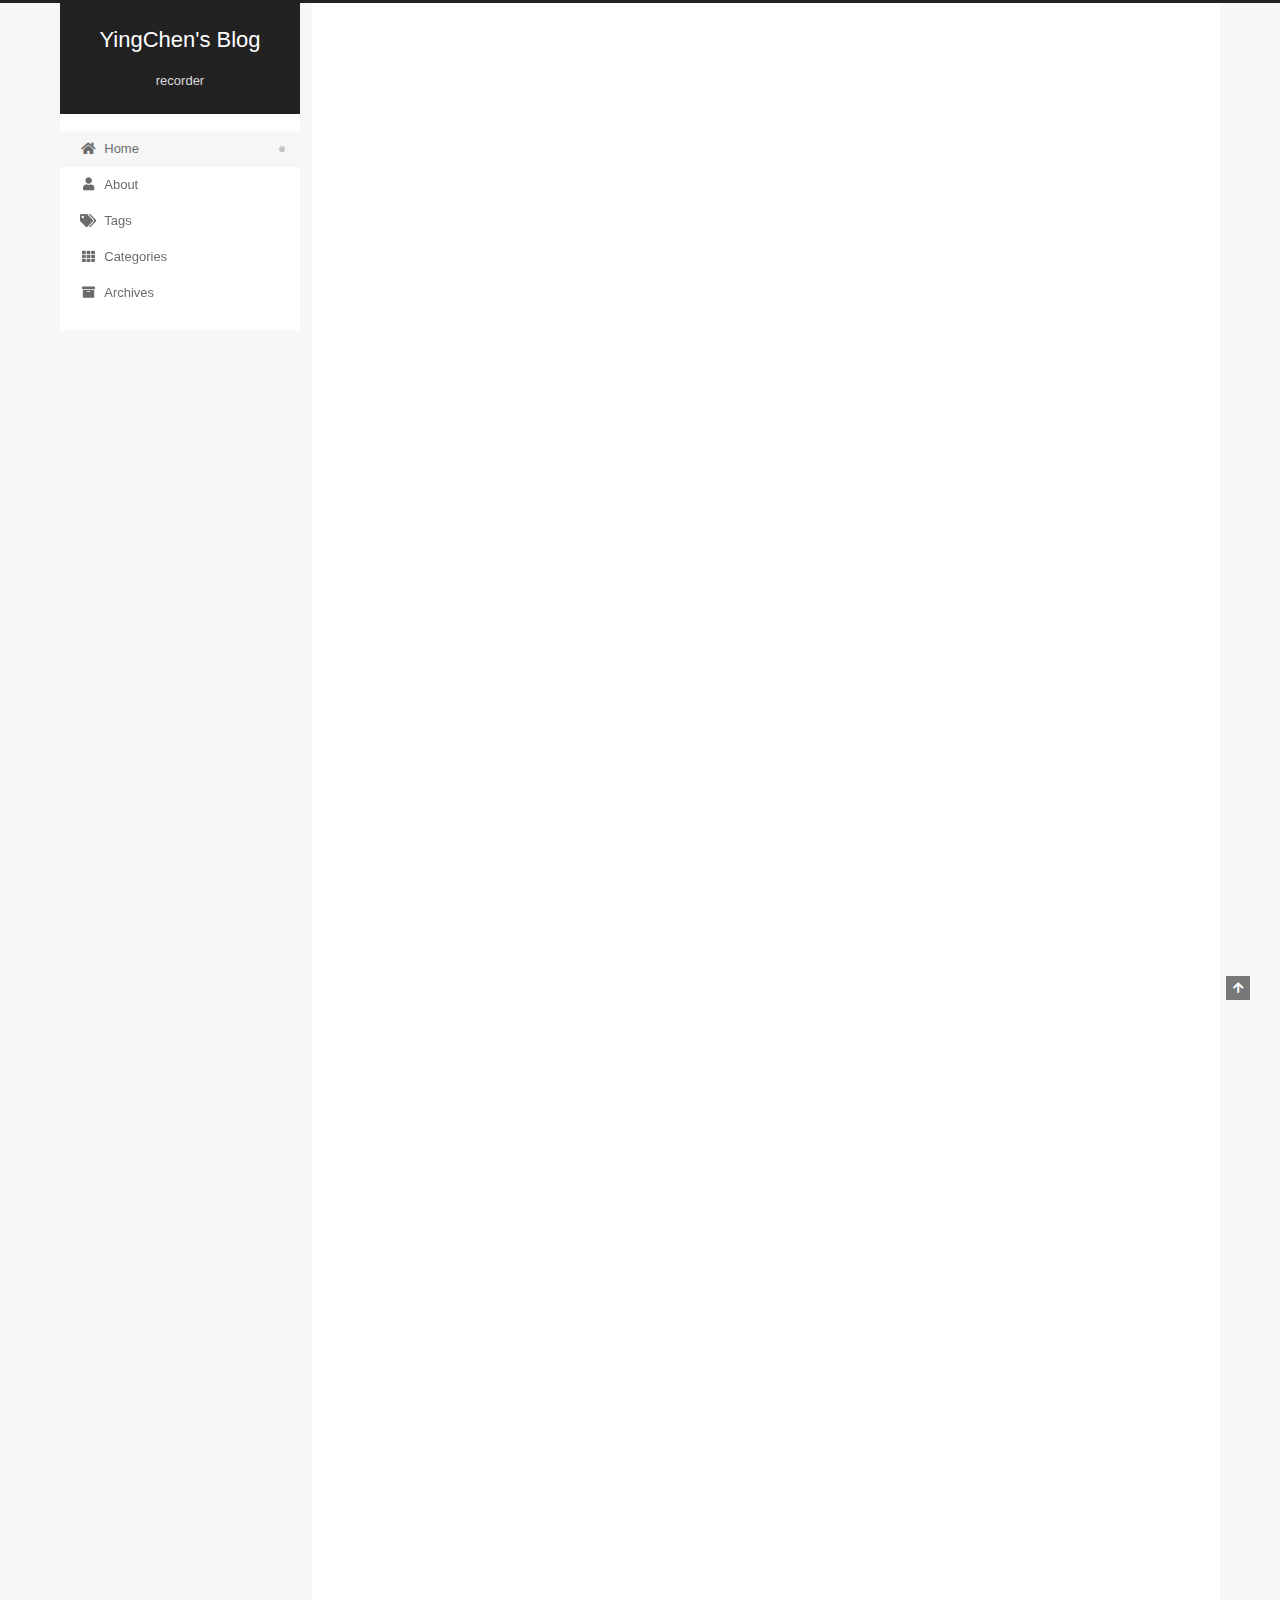
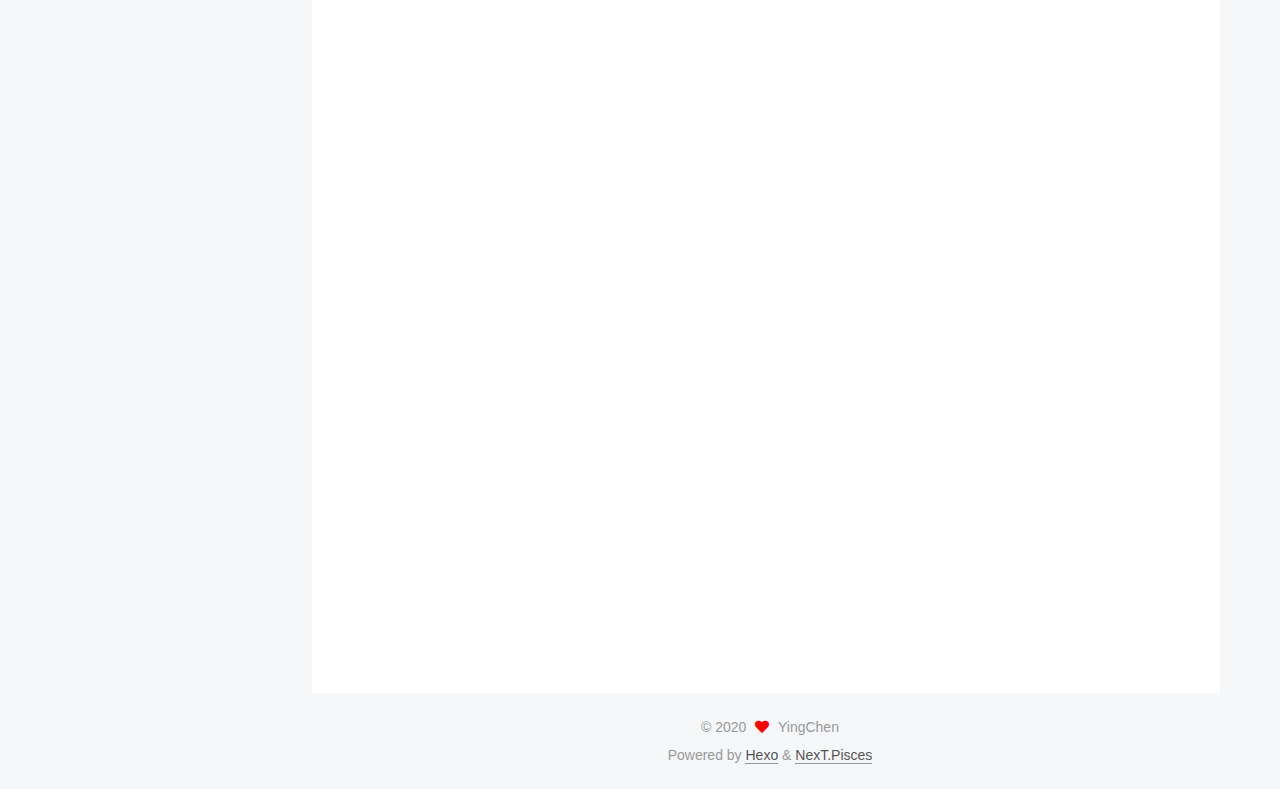
==== commit 7d2b247f: "Site updated: 2020-08-15 17:33:30" ====
--- a/index.html
+++ b/index.html
@@ -17,7 +17,7 @@
 
 <script id="hexo-configurations">
     var NexT = window.NexT || {};
-    var CONFIG = {"hostname":"yoursite.com","root":"/","scheme":"Muse","version":"7.8.0","exturl":false,"sidebar":{"position":"left","display":"post","padding":18,"offset":12,"onmobile":false},"copycode":{"enable":false,"show_result":false,"style":null},"back2top":{"enable":true,"sidebar":false,"scrollpercent":false},"bookmark":{"enable":false,"color":"#222","save":"auto"},"fancybox":false,"mediumzoom":false,"lazyload":false,"pangu":false,"comments":{"style":"tabs","active":null,"storage":true,"lazyload":false,"nav":null},"algolia":{"hits":{"per_page":10},"labels":{"input_placeholder":"Search for Posts","hits_empty":"We didn't find any results for the search: ${query}","hits_stats":"${hits} results found in ${time} ms"}},"localsearch":{"enable":false,"trigger":"auto","top_n_per_article":1,"unescape":false,"preload":false},"motion":{"enable":true,"async":false,"transition":{"post_block":"fadeIn","post_header":"slideDownIn","post_body":"slideDownIn","coll_header":"slideLeftIn","sidebar":"slideUpIn"}}};
+    var CONFIG = {"hostname":"yoursite.com","root":"/","scheme":"Pisces","version":"7.8.0","exturl":false,"sidebar":{"position":"left","display":"post","padding":18,"offset":12,"onmobile":false},"copycode":{"enable":false,"show_result":false,"style":null},"back2top":{"enable":true,"sidebar":false,"scrollpercent":false},"bookmark":{"enable":false,"color":"#222","save":"auto"},"fancybox":false,"mediumzoom":false,"lazyload":false,"pangu":false,"comments":{"style":"tabs","active":null,"storage":true,"lazyload":false,"nav":null},"algolia":{"hits":{"per_page":10},"labels":{"input_placeholder":"Search for Posts","hits_empty":"We didn't find any results for the search: ${query}","hits_stats":"${hits} results found in ${time} ms"}},"localsearch":{"enable":false,"trigger":"auto","top_n_per_article":1,"unescape":false,"preload":false},"motion":{"enable":true,"async":false,"transition":{"post_block":"fadeIn","post_header":"slideDownIn","post_body":"slideDownIn","coll_header":"slideLeftIn","sidebar":"slideUpIn"}}};
   </script>
 
   <meta property="og:type" content="website">
@@ -114,6 +114,21 @@
     <a href="/" rel="section"><i class="fa fa-home fa-fw"></i>Home</a>
 
   </li>
+        <li class="menu-item menu-item-about">
+
+    <a href="/about/" rel="section"><i class="fa fa-user fa-fw"></i>About</a>
+
+  </li>
+        <li class="menu-item menu-item-tags">
+
+    <a href="/tags/" rel="section"><i class="fa fa-tags fa-fw"></i>Tags</a>
+
+  </li>
+        <li class="menu-item menu-item-categories">
+
+    <a href="/categories/" rel="section"><i class="fa fa-th fa-fw"></i>Categories</a>
+
+  </li>
         <li class="menu-item menu-item-archives">
 
     <a href="/archives/" rel="section"><i class="fa fa-archive fa-fw"></i>Archives</a>
@@ -149,7 +164,7 @@
     <link itemprop="mainEntityOfPage" href="http://yoursite.com/2020/08/15/MyFirstBlog/">
 
     <span hidden itemprop="author" itemscope itemtype="http://schema.org/Person">
-      <meta itemprop="image" content="/images/avatar.gif">
+      <meta itemprop="image" content="/images/icon.png">
       <meta itemprop="name" content="YingChen">
       <meta itemprop="description" content="">
     </span>
@@ -208,7 +223,7 @@
     <link itemprop="mainEntityOfPage" href="http://yoursite.com/2020/08/10/hello-world/">
 
     <span hidden itemprop="author" itemscope itemtype="http://schema.org/Person">
-      <meta itemprop="image" content="/images/avatar.gif">
+      <meta itemprop="image" content="/images/icon.png">
       <meta itemprop="name" content="YingChen">
       <meta itemprop="description" content="">
     </span>
@@ -329,6 +344,8 @@
 
       <div class="site-overview-wrap sidebar-panel">
         <div class="site-author motion-element" itemprop="author" itemscope itemtype="http://schema.org/Person">
+    <img class="site-author-image" itemprop="image" alt="YingChen"
+      src="/images/icon.png">
   <p class="site-author-name" itemprop="name">YingChen</p>
   <div class="site-description" itemprop="description"></div>
 </div>
@@ -371,7 +388,7 @@
   </span>
   <span class="author" itemprop="copyrightHolder">YingChen</span>
 </div>
-  <div class="powered-by">Powered by <a href="https://hexo.io/" class="theme-link" rel="noopener" target="_blank">Hexo</a> & <a href="https://muse.theme-next.org/" class="theme-link" rel="noopener" target="_blank">NexT.Muse</a>
+  <div class="powered-by">Powered by <a href="https://hexo.io/" class="theme-link" rel="noopener" target="_blank">Hexo</a> & <a href="https://pisces.theme-next.org/" class="theme-link" rel="noopener" target="_blank">NexT.Pisces</a>
   </div>
 
         
@@ -397,7 +414,7 @@
 <script src="/js/motion.js"></script>
 
 
-<script src="/js/schemes/muse.js"></script>
+<script src="/js/schemes/pisces.js"></script>
 
 
 <script src="/js/next-boot.js"></script>
--- a/css/main.css
+++ b/css/main.css
@@ -1,5 +1,5 @@
 :root {
-  --body-bg-color: #fff;
+  --body-bg-color: #f5f7f9;
   --content-bg-color: #fff;
   --card-bg-color: #f5f5f5;
   --text-color: #555;
@@ -11,11 +11,11 @@
   --table-row-odd-bg-color: #f9f9f9;
   --table-row-hover-bg-color: #f5f5f5;
   --menu-item-bg-color: #f5f5f5;
-  --btn-default-bg: #222;
-  --btn-default-color: #fff;
-  --btn-default-border-color: #222;
-  --btn-default-hover-bg: #fff;
-  --btn-default-hover-color: #222;
+  --btn-default-bg: #fff;
+  --btn-default-color: #555;
+  --btn-default-border-color: #555;
+  --btn-default-hover-bg: #222;
+  --btn-default-hover-color: #fff;
   --btn-default-hover-border-color: #222;
 }
 html {
@@ -314,7 +314,7 @@
 .btn {
   background: var(--btn-default-bg);
   border: 2px solid var(--btn-default-border-color);
-  border-radius: 0;
+  border-radius: 2px;
   color: var(--btn-default-color);
   display: inline-block;
   font-size: 0.875em;
@@ -921,16 +921,16 @@
 }
 .main-inner {
   margin: 0 auto;
-  width: 700px;
+  width: calc(100% - 20px);
 }
 @media (min-width: 1200px) {
   .main-inner {
-    width: 800px;
+    width: 1160px;
   }
 }
 @media (min-width: 1600px) {
   .main-inner {
-    width: 900px;
+    width: 73%;
   }
 }
 @media (max-width: 767px) {
@@ -943,16 +943,16 @@
 }
 .header-inner {
   margin: 0 auto;
-  width: 700px;
+  width: calc(100% - 20px);
 }
 @media (min-width: 1200px) {
   .header-inner {
-    width: 800px;
+    width: 1160px;
   }
 }
 @media (min-width: 1600px) {
   .header-inner {
-    width: 900px;
+    width: 73%;
   }
 }
 .site-brand-container {
@@ -991,7 +991,7 @@
   margin: 0;
 }
 .site-subtitle {
-  color: #999;
+  color: #ddd;
   font-size: 0.8125em;
   margin: 10px 0;
 }
@@ -1136,22 +1136,22 @@
   display: inline-block;
 }
 .site-author-image {
-  border: 2px solid #333;
+  border: 1px solid #eee;
   display: block;
   margin: 0 auto;
-  max-width: 96px;
+  max-width: 120px;
   padding: 2px;
 }
 .site-author-name {
-  color: #f5f5f5;
-  font-weight: normal;
-  margin: 5px 0 0;
+  color: var(--text-color);
+  font-weight: 600;
+  margin: 0;
   text-align: center;
 }
 .site-description {
   color: #999;
-  font-size: 1em;
-  margin-top: 5px;
+  font-size: 0.8125em;
+  margin-top: 0;
   text-align: center;
 }
 .links-of-author {
@@ -1168,7 +1168,7 @@
 }
 .links-of-author a::before,
 .links-of-author span.exturl::before {
-  background: #ff638c;
+  background: #8c1385;
   border-radius: 50%;
   content: ' ';
   display: inline-block;
@@ -1246,7 +1246,7 @@
 }
 .sidebar-nav li {
   border-bottom: 1px solid transparent;
-  color: #666;
+  color: var(--text-color);
   cursor: pointer;
   display: inline-block;
   font-size: 0.875em;
@@ -1255,14 +1255,14 @@
   margin-left: 10px;
 }
 .sidebar-nav li:hover {
-  color: #f5f5f5;
+  color: #fc6423;
 }
 .sidebar-nav .sidebar-nav-active {
-  border-bottom-color: #87daff;
-  color: #87daff;
+  border-bottom-color: #fc6423;
+  color: #fc6423;
 }
 .sidebar-nav .sidebar-nav-active:hover {
-  color: #87daff;
+  color: #fc6423;
 }
 .sidebar-panel {
   display: none;
@@ -1291,7 +1291,7 @@
   }
 }
 .sidebar-toggle:hover .toggle-line {
-  background: #87daff;
+  background: #fc6423;
 }
 .post-toc {
   font-size: 0.875em;
@@ -1330,14 +1330,14 @@
   display: block;
 }
 .post-toc .nav .active > a {
-  border-bottom-color: #87daff;
-  color: #87daff;
+  border-bottom-color: #fc6423;
+  color: #fc6423;
 }
 .post-toc .nav .active-current > a {
-  color: #87daff;
+  color: #fc6423;
 }
 .post-toc .nav .active-current > a:hover {
-  color: #87daff;
+  color: #fc6423;
 }
 .site-state {
   display: flex;
@@ -1352,20 +1352,20 @@
   padding: 0 15px;
 }
 .site-state-item:not(:first-child) {
-  border-left: 1px solid #333;
+  border-left: 1px solid #eee;
 }
 .site-state-item a {
   border-bottom: none;
 }
 .site-state-item-count {
   display: block;
-  font-size: 1.25em;
+  font-size: 1em;
   font-weight: 600;
   text-align: center;
 }
 .site-state-item-name {
-  color: inherit;
-  font-size: 0.875em;
+  color: #999;
+  font-size: 0.8125em;
 }
 .footer {
   color: #999;
@@ -1382,16 +1382,16 @@
   box-sizing: border-box;
   margin: 0 auto;
   text-align: center;
-  width: 700px;
+  width: calc(100% - 20px);
 }
 @media (min-width: 1200px) {
   .footer-inner {
-    width: 800px;
+    width: 1160px;
   }
 }
 @media (min-width: 1600px) {
   .footer-inner {
-    width: 900px;
+    width: 73%;
   }
 }
 .languages {
@@ -1489,7 +1489,7 @@
   color: #fff;
   cursor: pointer;
   left: 30px;
-  opacity: 1;
+  opacity: 0.6;
   padding: 0 6px;
   position: fixed;
   transition-property: bottom;
@@ -1500,10 +1500,10 @@
   display: none;
 }
 .back-to-top:hover {
-  color: #87daff;
+  color: #fc6423;
 }
 .back-to-top.back-to-top-on {
-  bottom: 19px;
+  bottom: 30px;
 }
 @media (max-width: 991px) {
   .back-to-top {
@@ -2141,151 +2141,301 @@
 .tag-cloud a:hover {
   color: var(--link-hover-color) !important;
 }
-@media (max-width: 767px) {
-  .header-inner,
-  .main-inner,
+.header {
+  margin: 0 auto;
+  position: relative;
+  width: calc(100% - 20px);
+}
+@media (min-width: 1200px) {
+  .header {
+    width: 1160px;
+  }
+}
+@media (min-width: 1600px) {
+  .header {
+    width: 73%;
+  }
+}
+@media (max-width: 991px) {
+  .header {
+    width: auto;
+  }
+}
+.header-inner {
+  background: var(--content-bg-color);
+  border-radius: initial;
+  box-shadow: initial;
+  overflow: hidden;
+  padding: 0;
+  position: absolute;
+  top: 0;
+  width: 240px;
+}
+@media (min-width: 1200px) {
+  .header-inner {
+    width: 240px;
+  }
+}
+@media (max-width: 991px) {
+  .header-inner {
+    border-radius: initial;
+    position: relative;
+    width: auto;
+  }
+}
+.main-inner {
+  align-items: flex-start;
+  display: flex;
+  justify-content: space-between;
+  flex-direction: row-reverse;
+}
+@media (max-width: 991px) {
+  .main-inner {
+    width: auto;
+  }
+}
+.content-wrap {
+  background: var(--content-bg-color);
+  border-radius: initial;
+  box-shadow: initial;
+  box-sizing: border-box;
+  padding: 40px;
+  width: calc(100% - 252px);
+}
+@media (max-width: 991px) {
+  .content-wrap {
+    border-radius: initial;
+    padding: 20px;
+    width: 100%;
+  }
+}
+.footer-inner {
+  padding-left: 260px;
+}
+.back-to-top {
+  left: auto;
+  right: 30px;
+}
+@media (max-width: 991px) {
+  .back-to-top {
+    right: 20px;
+  }
+}
+@media (max-width: 991px) {
   .footer-inner {
+    padding-left: 0;
+    padding-right: 0;
     width: auto;
   }
 }
-.header-inner {
-  padding-top: 100px;
-}
-@media (max-width: 767px) {
-  .header-inner {
-    padding-top: 50px;
-  }
-}
-.main-inner {
-  padding-bottom: 60px;
-}
-.content {
-  padding-top: 70px;
-}
-@media (max-width: 767px) {
-  .content {
-    padding-top: 35px;
-  }
-}
-embed {
+.site-brand-container {
+  background: #222;
+}
+@media (max-width: 991px) {
+  .site-brand-container {
+    box-shadow: 0 0 16px rgba(0,0,0,0.5);
+  }
+}
+.site-meta {
+  padding: 20px 0;
+}
+.brand {
+  padding: 0;
+}
+.site-subtitle {
+  margin: 10px 10px 0;
+}
+.custom-logo-image {
+  margin-top: 20px;
+}
+@media (max-width: 991px) {
+  .custom-logo-image {
+    display: none;
+  }
+}
+@media (min-width: 768px) and (max-width: 991px) {
+  .site-nav-toggle,
+  .site-nav-right {
+    display: flex;
+    flex-direction: column;
+    justify-content: center;
+  }
+}
+.site-nav-toggle .toggle,
+.site-nav-right .toggle {
+  color: #fff;
+}
+.site-nav-toggle .toggle .toggle-line,
+.site-nav-right .toggle .toggle-line {
+  background: #fff;
+}
+@media (min-width: 768px) and (max-width: 991px) {
+  .site-nav {
+    display: none;
+  }
+}
+.menu .menu-item {
   display: block;
-  margin: 0 auto 25px auto;
-}
-.custom-logo .site-meta-headline {
-  text-align: center;
-}
-.custom-logo .site-title {
-  color: #222;
-  margin: 10px auto 0;
-}
-.custom-logo .site-title a {
-  border: 0;
-}
-.custom-logo-image {
-  background: #fff;
-  margin: 0 auto;
-  max-width: 150px;
-  padding: 5px;
-}
-.brand {
-  background: var(--btn-default-bg);
-}
-@media (max-width: 767px) {
-  .site-nav {
-    border-bottom: 1px solid #ddd;
-    border-top: 1px solid #ddd;
-    left: 0;
-    margin: 0;
-    padding: 0;
-    width: 100%;
-  }
-}
-@media (max-width: 767px) {
-  .menu {
-    text-align: left;
-  }
-}
-.menu-item-active a,
-.menu .menu-item a:hover,
-.menu .menu-item span.exturl:hover {
-  background: transparent;
-  border-bottom: 1px solid var(--link-hover-color) !important;
-}
-@media (max-width: 767px) {
-  .menu-item-active a,
-  .menu .menu-item a:hover,
-  .menu .menu-item span.exturl:hover {
-    border-bottom: 1px dotted #ddd !important;
-  }
-}
-@media (max-width: 767px) {
-  .menu .menu-item {
-    margin: 0 10px;
-  }
+  margin: 0;
 }
 .menu .menu-item a,
 .menu .menu-item span.exturl {
-  border-bottom: 1px solid transparent;
-}
-@media (max-width: 767px) {
-  .menu .menu-item a,
-  .menu .menu-item span.exturl {
-    padding: 5px 10px;
-  }
-}
-@media (min-width: 768px) {
-  .menu .menu-item .fa,
-  .menu .menu-item .fab,
-  .menu .menu-item .far,
-  .menu .menu-item .fas {
-    display: block;
-    line-height: 2;
-    margin-right: 0;
-    width: 100%;
+  padding: 5px 20px;
+  position: relative;
+  text-align: left;
+  transition-property: background-color;
+}
+@media (max-width: 991px) {
+  .menu .menu-item.menu-item-search {
+    display: none;
   }
 }
 .menu .menu-item .badge {
-  background: #eee;
-  padding: 1px 4px;
+  background: #ccc;
+  border-radius: 10px;
+  color: #fff;
+  float: right;
+  padding: 2px 5px;
+  text-shadow: 1px 1px 0 rgba(0,0,0,0.1);
+  vertical-align: middle;
+}
+.main-menu .menu-item-active a::after {
+  background: #bbb;
+  border-radius: 50%;
+  content: ' ';
+  height: 6px;
+  margin-top: -3px;
+  position: absolute;
+  right: 15px;
+  top: 50%;
+  width: 6px;
 }
 .sub-menu {
-  margin: 10px 0;
+  background: var(--content-bg-color);
+  border-bottom: 1px solid #ddd;
+  margin: 0;
+  padding: 6px 0;
 }
 .sub-menu .menu-item {
   display: inline-block;
 }
+.sub-menu .menu-item a,
+.sub-menu .menu-item span.exturl {
+  background: transparent;
+  margin: 5px 10px;
+  padding: initial;
+}
+.sub-menu .menu-item a:hover,
+.sub-menu .menu-item span.exturl:hover {
+  background: transparent;
+  color: #fc6423;
+}
+.sub-menu .menu-item-active a {
+  border-bottom-color: #fc6423;
+  color: #fc6423;
+}
+.sub-menu .menu-item-active a:hover {
+  border-bottom-color: #fc6423;
+}
 .sidebar {
-  left: -320px;
-}
-.sidebar.sidebar-active {
-  left: 0;
-}
-.sidebar {
-  width: 320px;
-  z-index: 1200;
-  transition-delay: 0s;
-  transition-duration: 0.2s;
-  transition-timing-function: ease-out;
-}
-.sidebar a,
-.sidebar span.exturl {
-  border-bottom-color: #555;
-  color: #999;
-}
-.sidebar a:hover,
-.sidebar span.exturl:hover {
-  border-bottom-color: #eee;
-  color: #eee;
-}
-.links-of-blogroll-item {
-  padding: 2px 10px;
-}
-.links-of-blogroll-item a,
-.links-of-blogroll-item span.exturl {
+  background: var(--body-bg-color);
+  box-shadow: none;
+  margin-top: 100%;
+  position: static;
+  width: 240px;
+}
+@media (max-width: 991px) {
+  .sidebar {
+    display: none;
+  }
+}
+.sidebar-toggle {
+  display: none;
+}
+.sidebar-inner {
+  background: var(--content-bg-color);
+  border-radius: initial;
+  box-shadow: initial;
+  box-sizing: border-box;
+  color: var(--text-color);
+  width: 240px;
+  opacity: 0;
+}
+.sidebar-inner.affix {
+  position: fixed;
+  top: 12px;
+}
+.sidebar-inner.affix-bottom {
+  position: absolute;
+}
+.site-state-item {
+  padding: 0 10px;
+}
+.sidebar-button {
+  border-bottom: 1px dotted #ccc;
+  border-top: 1px dotted #ccc;
+  margin-top: 10px;
+  text-align: center;
+}
+.sidebar-button a {
+  border: 0;
+  color: #fc6423;
+  display: block;
+}
+.sidebar-button a:hover {
+  background: none;
+  border: 0;
+  color: #e34603;
+}
+.sidebar-button a:hover .fa,
+.sidebar-button a:hover .fab,
+.sidebar-button a:hover .far,
+.sidebar-button a:hover .fas {
+  color: #e34603;
+}
+.links-of-author {
+  display: flex;
+  flex-wrap: wrap;
+  margin-top: 10px;
+  justify-content: center;
+}
+.links-of-author-item {
+  margin: 5px 0 0;
+  width: 50%;
+}
+.links-of-author-item a,
+.links-of-author-item span.exturl {
   box-sizing: border-box;
   display: inline-block;
-  max-width: 280px;
+  margin-bottom: 0;
+  margin-right: 0;
+  max-width: 216px;
   overflow: hidden;
+  padding: 0 5px;
   text-overflow: ellipsis;
   white-space: nowrap;
 }
+.links-of-author-item a,
+.links-of-author-item span.exturl {
+  border-bottom: none;
+  display: block;
+  text-decoration: none;
+}
+.links-of-author-item a::before,
+.links-of-author-item span.exturl::before {
+  display: none;
+}
+.links-of-author-item a:hover,
+.links-of-author-item span.exturl:hover {
+  background: var(--body-bg-color);
+  border-radius: 4px;
+}
+.links-of-author-item .fa,
+.links-of-author-item .fab,
+.links-of-author-item .far,
+.links-of-author-item .fas {
+  margin-right: 2px;
+}
+.links-of-blogroll-item {
+  padding: 0;
+}
